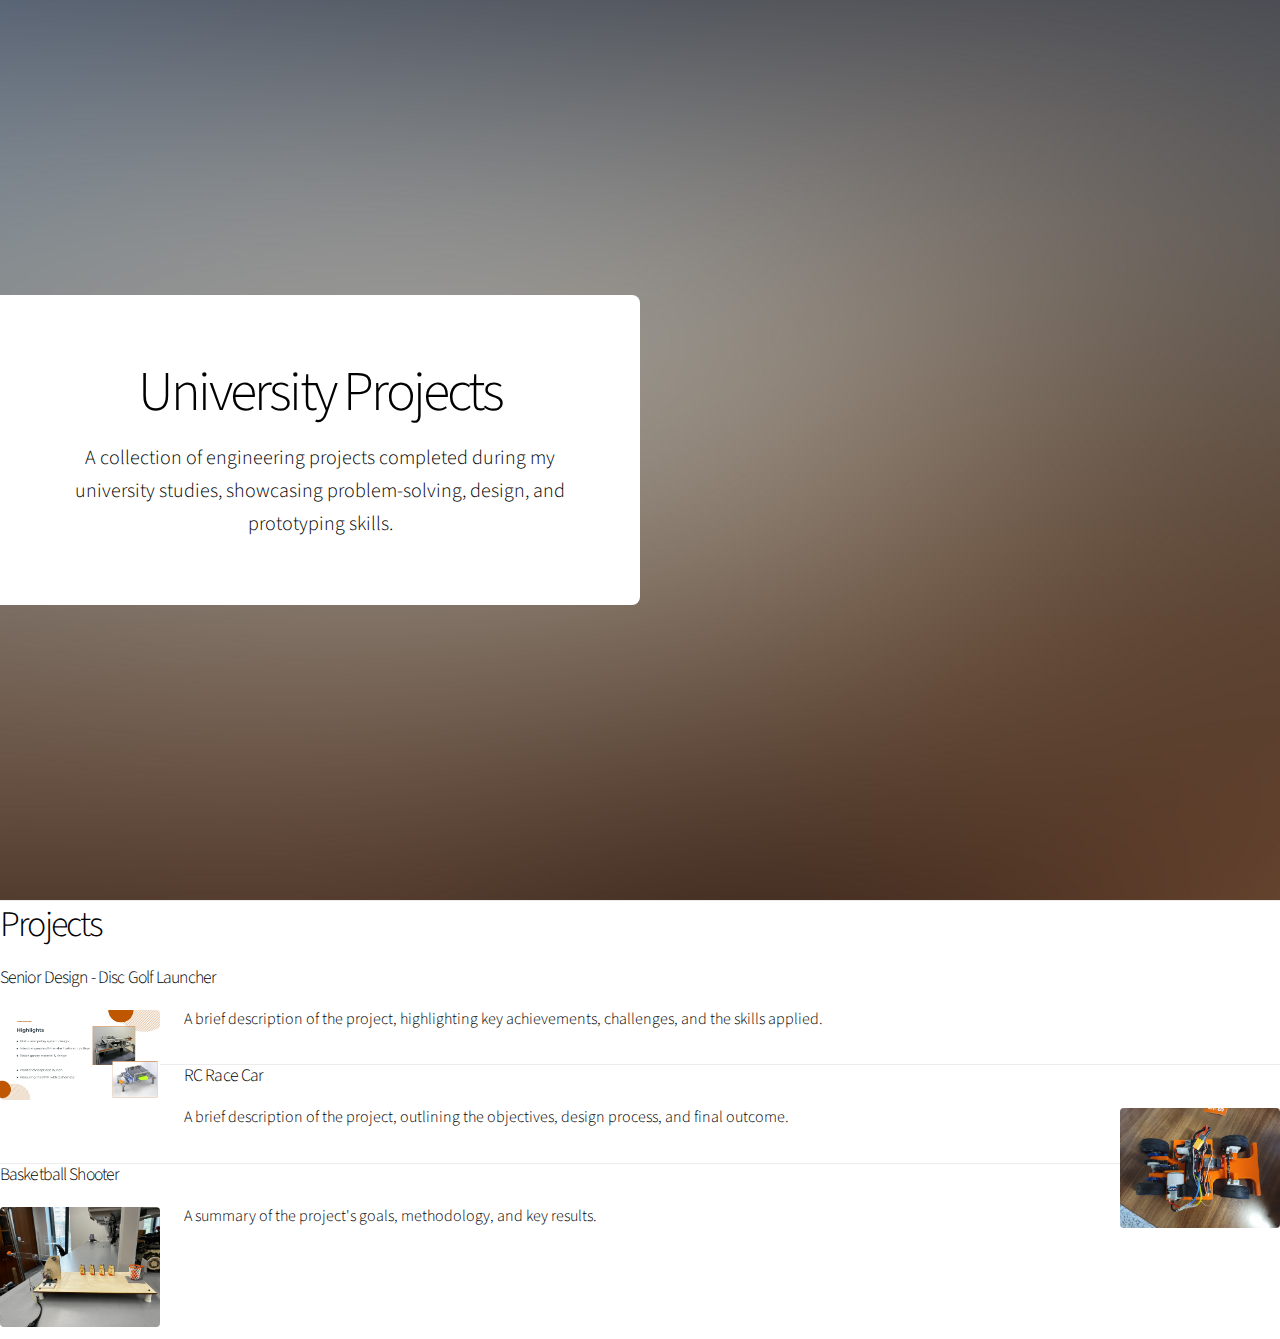
==== University-Projects.html @ bc8ca42d "Added University Project Section" ====
<!DOCTYPE HTML>
<html>
	<head>
		<title>Alex Carlson - University Projects</title>
		<meta charset="utf-8" />
		<link rel="stylesheet" href="assets/css/main.css" />
		<noscript><link rel="stylesheet" href="assets/css/noscript.css" /></noscript>
	</head>
	<body class="is-preload">

		<!-- Wrapper -->
			<div id="wrapper" class="divided">

				<!-- Title Block -->
				<section class="banner style2 orient-left content-align-center image-position-right fullscreen onload-image-fade-in onload-content-fade-right">
					<div class="content">
						<h1>University Projects</h1>
						<p class="major">A collection of engineering projects completed during my university studies, showcasing problem-solving, design, and prototyping skills.</p>
					</div>
					<div class="image">
						<img src="images/banner.jpg" alt="" />
					</div>
				</section>

				<!-- Project Sections (Image Layout) -->
				<section>
					<header>
						<h2>Projects</h2>
					</header>
					<div class="content">
						<h4>Senior Design - Disc Golf Launcher</h4>
						<span class="image left"><img src="images\University-Projects\Final Presentation.jpg" alt="Project 1" /></span>
						<p>A brief description of the project, highlighting key achievements, challenges, and the skills applied.</p>
					</div>
				</section>

				<section>
					<div class="content">
						<h4>RC Race Car</h4>
						<span class="image right"><img src="images\University-Projects\RCCAr.jpg" alt="Project 2" /></span>
						<p>A brief description of the project, outlining the objectives, design process, and final outcome.</p>
					</div>
				</section>

				<section>
					<div class="content">
						<h4>Basketball Shooter</h4>
						<span class="image left"><img src="images\University-Projects\Basketball Shooter.jpg" alt="Project 3" /></span>
						<p>A summary of the project's goals, methodology, and key results.</p>
					</div>
				</section>

			</div>

		<!-- Scripts -->
		<script src="assets/js/jquery.min.js"></script>
		<script src="assets/js/jquery.scrollex.min.js"></script>
		<script src="assets/js/jquery.scrolly.min.js"></script>
		<script src="assets/js/browser.min.js"></script>
		<script src="assets/js/breakpoints.min.js"></script>
		<script src="assets/js/util.js"></script>
		<script src="assets/js/main.js"></script>

	</body>
</html>
---- assets/css/main.css ----
@import url(fontawesome-all.min.css);
@import url("https://fonts.googleapis.com/css?family=Source+Sans+Pro:300,300i,400,400i");

/*
	Story by HTML5 UP
	html5up.net | @ajlkn
	Free for personal and commercial use under the CCA 3.0 license (html5up.net/license)
*/

html, body, div, span, applet, object,
iframe, h1, h2, h3, h4, h5, h6, p, blockquote,
pre, a, abbr, acronym, address, big, cite,
code, del, dfn, em, img, ins, kbd, q, s, samp,
small, strike, strong, sub, sup, tt, var, b,
u, i, center, dl, dt, dd, ol, ul, li, fieldset,
form, label, legend, table, caption, tbody,
tfoot, thead, tr, th, td, article, aside,
canvas, details, embed, figure, figcaption,
footer, header, hgroup, menu, nav, output, ruby,
section, summary, time, mark, audio, video {
	margin: 0;
	padding: 0;
	border: 0;
	font-size: 100%;
	font: inherit;
	vertical-align: baseline;}

article, aside, details, figcaption, figure,
footer, header, hgroup, menu, nav, section {
	display: block;}

body {
	line-height: 1;
}

ol, ul {
	list-style: none;
}

blockquote, q {
	quotes: none;
}

	blockquote:before, blockquote:after, q:before, q:after {
		content: '';
		content: none;
	}

table {
	border-collapse: collapse;
	border-spacing: 0;
}

body {
	-webkit-text-size-adjust: none;
}

mark {
	background-color: transparent;
	color: inherit;
}

input::-moz-focus-inner {
	border: 0;
	padding: 0;
}

input, select, textarea {
	-moz-appearance: none;
	-webkit-appearance: none;
	-ms-appearance: none;
	appearance: none;
}

/* Basic */

	@-ms-viewport {
		width: device-width;
	}

	body {
		-ms-overflow-style: scrollbar;
	}

	@media screen and (max-width: 480px) {

		html, body {
			min-width: 320px;
		}

	}

	html {
		box-sizing: border-box;
	}

	*, *:before, *:after {
		box-sizing: inherit;
	}

	body {
		background: #ffffff;
	}

		body.is-preload *, body.is-preload *:before, body.is-preload *:after {
			-moz-animation: none !important;
			-webkit-animation: none !important;
			-ms-animation: none !important;
			animation: none !important;
			-moz-transition: none !important;
			-webkit-transition: none !important;
			-ms-transition: none !important;
			transition: none !important;
		}

/* Type */

	html {
		font-size: 18pt;
	}

		@media screen and (max-width: 1680px) {

			html {
				font-size: 14pt;
			}

		}

		@media screen and (max-width: 1280px) {

			html {
				font-size: 12pt;
			}

		}

		@media screen and (max-width: 736px) {

			html {
				font-size: 11pt;
			}

		}

		@media screen and (max-width: 360px) {

			html {
				font-size: 10pt;
			}

		}

	body {
		background-color: #ffffff;
		color: #000000;
	}

	body, input, select, textarea {
		font-family: "Source Sans Pro", Helvetica, sans-serif;
		font-size: 1rem;
		font-weight: 300;
		line-height: 1.65;
	}

	a {
		-moz-transition: color 0.2s ease-in-out;
		-webkit-transition: color 0.2s ease-in-out;
		-ms-transition: color 0.2s ease-in-out;
		transition: color 0.2s ease-in-out;
		text-decoration: underline;
	}

		a:hover {
			text-decoration: none;
		}

	strong, b {
		font-weight: 400;
	}

	em, i {
		font-style: italic;
	}

	p {
		margin: 0 0 2rem 0;
	}

		p.major {
			font-size: 1.25rem;
		}

	h1, h2, h3, h4, h5, h6 {
		font-weight: 300;
		line-height: 1.375;
		letter-spacing: -0.05em;
		margin: 0 0 1rem 0;
	}

		h1 a, h2 a, h3 a, h4 a, h5 a, h6 a {
			color: inherit;
			text-decoration: none;
		}

	h1 {
		font-size: 3.5rem;
		line-height: 1.2;
		margin: 0 0 1rem 0;
	}

	h2 {
		font-size: 2.25rem;
	}

	h3 {
		font-size: 1.5rem;
	}

	h4 {
		font-size: 1.1rem;
	}

	h5 {
		font-size: 0.9rem;
	}

	h6 {
		font-size: 0.7rem;
	}

	sub {
		font-size: 0.8rem;
		position: relative;
		top: 0.5rem;
	}

	sup {
		font-size: 0.8rem;
		position: relative;
		top: -0.5rem;
	}

	blockquote {
		border-left: solid 4px;
		font-style: italic;
		margin: 0 0 2rem 0;
		padding: 0.5rem 0 0.5rem 2rem;
	}

	code {
		border-radius: 4px;
		font-family: "Courier New", monospace;
		font-size: 0.9em;
		margin: 0 0.25rem;
		padding: 0.25rem 0.325rem;
	}

	pre {
		-webkit-overflow-scrolling: touch;
		font-family: "Courier New", monospace;
		font-size: 0.9em;
		margin: 0 0 2rem 0;
	}

		pre code {
			display: block;
			line-height: 1.5;
			padding: 0.75rem 1rem;
			overflow-x: auto;
		}

	hr {
		border: 0;
		border-bottom: solid 1px;
		margin: 2.5rem 0;
	}

		hr.major {
			margin: 3.5rem 0;
		}

	.align-left {
		text-align: left;
	}

	.align-center {
		text-align: center;
	}

	.align-right {
		text-align: right;
	}

	@media screen and (max-width: 736px) {

		p.major {
			font-size: 1.1rem;
		}

		h1 {
			font-size: 2.5rem;
		}

		h2 {
			font-size: 2rem;
		}

		h3 {
			font-size: 1.25rem;
		}

		h4 {
			font-size: 1rem;
		}

	}

	input, select, textarea {
		color: #000000;
	}

	a {
		color: #000000;
	}

		a:hover {
			color: #47D3E5;
		}

	strong, b {
		color: #000000;
	}

	h1, h2, h3, h4, h5, h6 {
		color: #000000;
	}

	blockquote {
		border-left-color: rgba(0, 0, 0, 0.2);
	}

	code {
		background: rgba(0, 0, 0, 0.05);
		border-color: rgba(0, 0, 0, 0.2);
	}

	hr {
		border-bottom-color: rgba(0, 0, 0, 0.2);
	}

/* Row */

	.row {
		display: flex;
		flex-wrap: wrap;
		box-sizing: border-box;
		align-items: stretch;
	}

		.row > * {
			box-sizing: border-box;
		}

		.row.gtr-uniform > * > :last-child {
			margin-bottom: 0;
		}

		.row.aln-left {
			justify-content: flex-start;
		}

		.row.aln-center {
			justify-content: center;
		}

		.row.aln-right {
			justify-content: flex-end;
		}

		.row.aln-top {
			align-items: flex-start;
		}

		.row.aln-middle {
			align-items: center;
		}

		.row.aln-bottom {
			align-items: flex-end;
		}

		.row > .imp {
			order: -1;
		}

		.row > .col-1 {
			width: 8.33333%;
		}

		.row > .off-1 {
			margin-left: 8.33333%;
		}

		.row > .col-2 {
			width: 16.66667%;
		}

		.row > .off-2 {
			margin-left: 16.66667%;
		}

		.row > .col-3 {
			width: 25%;
		}

		.row > .off-3 {
			margin-left: 25%;
		}

		.row > .col-4 {
			width: 33.33333%;
		}

		.row > .off-4 {
			margin-left: 33.33333%;
		}

		.row > .col-5 {
			width: 41.66667%;
		}

		.row > .off-5 {
			margin-left: 41.66667%;
		}

		.row > .col-6 {
			width: 50%;
		}

		.row > .off-6 {
			margin-left: 50%;
		}

		.row > .col-7 {
			width: 58.33333%;
		}

		.row > .off-7 {
			margin-left: 58.33333%;
		}

		.row > .col-8 {
			width: 66.66667%;
		}

		.row > .off-8 {
			margin-left: 66.66667%;
		}

		.row > .col-9 {
			width: 75%;
		}

		.row > .off-9 {
			margin-left: 75%;
		}

		.row > .col-10 {
			width: 83.33333%;
		}

		.row > .off-10 {
			margin-left: 83.33333%;
		}

		.row > .col-11 {
			width: 91.66667%;
		}

		.row > .off-11 {
			margin-left: 91.66667%;
		}

		.row > .col-12 {
			width: 100%;
		}

		.row > .off-12 {
			margin-left: 100%;
		}

		.row.gtr-0 {
			margin-top: 0;
			margin-left: 0rem;
		}

			.row.gtr-0 > * {
				padding: 0 0 0 0rem;
			}

			.row.gtr-0.gtr-uniform {
				margin-top: 0rem;
			}

				.row.gtr-0.gtr-uniform > * {
					padding-top: 0rem;
				}

		.row.gtr-25 {
			margin-top: 0;
			margin-left: -0.5rem;
		}

			.row.gtr-25 > * {
				padding: 0 0 0 0.5rem;
			}

			.row.gtr-25.gtr-uniform {
				margin-top: -0.5rem;
			}

				.row.gtr-25.gtr-uniform > * {
					padding-top: 0.5rem;
				}

		.row.gtr-50 {
			margin-top: 0;
			margin-left: -1rem;
		}

			.row.gtr-50 > * {
				padding: 0 0 0 1rem;
			}

			.row.gtr-50.gtr-uniform {
				margin-top: -1rem;
			}

				.row.gtr-50.gtr-uniform > * {
					padding-top: 1rem;
				}

		.row {
			margin-top: 0;
			margin-left: -2rem;
		}

			.row > * {
				padding: 0 0 0 2rem;
			}

			.row.gtr-uniform {
				margin-top: -2rem;
			}

				.row.gtr-uniform > * {
					padding-top: 2rem;
				}

		.row.gtr-150 {
			margin-top: 0;
			margin-left: -3rem;
		}

			.row.gtr-150 > * {
				padding: 0 0 0 3rem;
			}

			.row.gtr-150.gtr-uniform {
				margin-top: -3rem;
			}

				.row.gtr-150.gtr-uniform > * {
					padding-top: 3rem;
				}

		.row.gtr-200 {
			margin-top: 0;
			margin-left: -4rem;
		}

			.row.gtr-200 > * {
				padding: 0 0 0 4rem;
			}

			.row.gtr-200.gtr-uniform {
				margin-top: -4rem;
			}

				.row.gtr-200.gtr-uniform > * {
					padding-top: 4rem;
				}

		@media screen and (max-width: 1680px) {

			.row {
				display: flex;
				flex-wrap: wrap;
				box-sizing: border-box;
				align-items: stretch;
			}

				.row > * {
					box-sizing: border-box;
				}

				.row.gtr-uniform > * > :last-child {
					margin-bottom: 0;
				}

				.row.aln-left {
					justify-content: flex-start;
				}

				.row.aln-center {
					justify-content: center;
				}

				.row.aln-right {
					justify-content: flex-end;
				}

				.row.aln-top {
					align-items: flex-start;
				}

				.row.aln-middle {
					align-items: center;
				}

				.row.aln-bottom {
					align-items: flex-end;
				}

				.row > .imp-xlarge {
					order: -1;
				}

				.row > .col-1-xlarge {
					width: 8.33333%;
				}

				.row > .off-1-xlarge {
					margin-left: 8.33333%;
				}

				.row > .col-2-xlarge {
					width: 16.66667%;
				}

				.row > .off-2-xlarge {
					margin-left: 16.66667%;
				}

				.row > .col-3-xlarge {
					width: 25%;
				}

				.row > .off-3-xlarge {
					margin-left: 25%;
				}

				.row > .col-4-xlarge {
					width: 33.33333%;
				}

				.row > .off-4-xlarge {
					margin-left: 33.33333%;
				}

				.row > .col-5-xlarge {
					width: 41.66667%;
				}

				.row > .off-5-xlarge {
					margin-left: 41.66667%;
				}

				.row > .col-6-xlarge {
					width: 50%;
				}

				.row > .off-6-xlarge {
					margin-left: 50%;
				}

				.row > .col-7-xlarge {
					width: 58.33333%;
				}

				.row > .off-7-xlarge {
					margin-left: 58.33333%;
				}

				.row > .col-8-xlarge {
					width: 66.66667%;
				}

				.row > .off-8-xlarge {
					margin-left: 66.66667%;
				}

				.row > .col-9-xlarge {
					width: 75%;
				}

				.row > .off-9-xlarge {
					margin-left: 75%;
				}

				.row > .col-10-xlarge {
					width: 83.33333%;
				}

				.row > .off-10-xlarge {
					margin-left: 83.33333%;
				}

				.row > .col-11-xlarge {
					width: 91.66667%;
				}

				.row > .off-11-xlarge {
					margin-left: 91.66667%;
				}

				.row > .col-12-xlarge {
					width: 100%;
				}

				.row > .off-12-xlarge {
					margin-left: 100%;
				}

				.row.gtr-0 {
					margin-top: 0;
					margin-left: 0rem;
				}

					.row.gtr-0 > * {
						padding: 0 0 0 0rem;
					}

					.row.gtr-0.gtr-uniform {
						margin-top: 0rem;
					}

						.row.gtr-0.gtr-uniform > * {
							padding-top: 0rem;
						}

				.row.gtr-25 {
					margin-top: 0;
					margin-left: -0.5rem;
				}

					.row.gtr-25 > * {
						padding: 0 0 0 0.5rem;
					}

					.row.gtr-25.gtr-uniform {
						margin-top: -0.5rem;
					}

						.row.gtr-25.gtr-uniform > * {
							padding-top: 0.5rem;
						}

				.row.gtr-50 {
					margin-top: 0;
					margin-left: -1rem;
				}

					.row.gtr-50 > * {
						padding: 0 0 0 1rem;
					}

					.row.gtr-50.gtr-uniform {
						margin-top: -1rem;
					}

						.row.gtr-50.gtr-uniform > * {
							padding-top: 1rem;
						}

				.row {
					margin-top: 0;
					margin-left: -2rem;
				}

					.row > * {
						padding: 0 0 0 2rem;
					}

					.row.gtr-uniform {
						margin-top: -2rem;
					}

						.row.gtr-uniform > * {
							padding-top: 2rem;
						}

				.row.gtr-150 {
					margin-top: 0;
					margin-left: -3rem;
				}

					.row.gtr-150 > * {
						padding: 0 0 0 3rem;
					}

					.row.gtr-150.gtr-uniform {
						margin-top: -3rem;
					}

						.row.gtr-150.gtr-uniform > * {
							padding-top: 3rem;
						}

				.row.gtr-200 {
					margin-top: 0;
					margin-left: -4rem;
				}

					.row.gtr-200 > * {
						padding: 0 0 0 4rem;
					}

					.row.gtr-200.gtr-uniform {
						margin-top: -4rem;
					}

						.row.gtr-200.gtr-uniform > * {
							padding-top: 4rem;
						}

		}

		@media screen and (max-width: 1280px) {

			.row {
				display: flex;
				flex-wrap: wrap;
				box-sizing: border-box;
				align-items: stretch;
			}

				.row > * {
					box-sizing: border-box;
				}

				.row.gtr-uniform > * > :last-child {
					margin-bottom: 0;
				}

				.row.aln-left {
					justify-content: flex-start;
				}

				.row.aln-center {
					justify-content: center;
				}

				.row.aln-right {
					justify-content: flex-end;
				}

				.row.aln-top {
					align-items: flex-start;
				}

				.row.aln-middle {
					align-items: center;
				}

				.row.aln-bottom {
					align-items: flex-end;
				}

				.row > .imp-large {
					order: -1;
				}

				.row > .col-1-large {
					width: 8.33333%;
				}

				.row > .off-1-large {
					margin-left: 8.33333%;
				}

				.row > .col-2-large {
					width: 16.66667%;
				}

				.row > .off-2-large {
					margin-left: 16.66667%;
				}

				.row > .col-3-large {
					width: 25%;
				}

				.row > .off-3-large {
					margin-left: 25%;
				}

				.row > .col-4-large {
					width: 33.33333%;
				}

				.row > .off-4-large {
					margin-left: 33.33333%;
				}

				.row > .col-5-large {
					width: 41.66667%;
				}

				.row > .off-5-large {
					margin-left: 41.66667%;
				}

				.row > .col-6-large {
					width: 50%;
				}

				.row > .off-6-large {
					margin-left: 50%;
				}

				.row > .col-7-large {
					width: 58.33333%;
				}

				.row > .off-7-large {
					margin-left: 58.33333%;
				}

				.row > .col-8-large {
					width: 66.66667%;
				}

				.row > .off-8-large {
					margin-left: 66.66667%;
				}

				.row > .col-9-large {
					width: 75%;
				}

				.row > .off-9-large {
					margin-left: 75%;
				}

				.row > .col-10-large {
					width: 83.33333%;
				}

				.row > .off-10-large {
					margin-left: 83.33333%;
				}

				.row > .col-11-large {
					width: 91.66667%;
				}

				.row > .off-11-large {
					margin-left: 91.66667%;
				}

				.row > .col-12-large {
					width: 100%;
				}

				.row > .off-12-large {
					margin-left: 100%;
				}

				.row.gtr-0 {
					margin-top: 0;
					margin-left: 0rem;
				}

					.row.gtr-0 > * {
						padding: 0 0 0 0rem;
					}

					.row.gtr-0.gtr-uniform {
						margin-top: 0rem;
					}

						.row.gtr-0.gtr-uniform > * {
							padding-top: 0rem;
						}

				.row.gtr-25 {
					margin-top: 0;
					margin-left: -0.5rem;
				}

					.row.gtr-25 > * {
						padding: 0 0 0 0.5rem;
					}

					.row.gtr-25.gtr-uniform {
						margin-top: -0.5rem;
					}

						.row.gtr-25.gtr-uniform > * {
							padding-top: 0.5rem;
						}

				.row.gtr-50 {
					margin-top: 0;
					margin-left: -1rem;
				}

					.row.gtr-50 > * {
						padding: 0 0 0 1rem;
					}

					.row.gtr-50.gtr-uniform {
						margin-top: -1rem;
					}

						.row.gtr-50.gtr-uniform > * {
							padding-top: 1rem;
						}

				.row {
					margin-top: 0;
					margin-left: -2rem;
				}

					.row > * {
						padding: 0 0 0 2rem;
					}

					.row.gtr-uniform {
						margin-top: -2rem;
					}

						.row.gtr-uniform > * {
							padding-top: 2rem;
						}

				.row.gtr-150 {
					margin-top: 0;
					margin-left: -3rem;
				}

					.row.gtr-150 > * {
						padding: 0 0 0 3rem;
					}

					.row.gtr-150.gtr-uniform {
						margin-top: -3rem;
					}

						.row.gtr-150.gtr-uniform > * {
							padding-top: 3rem;
						}

				.row.gtr-200 {
					margin-top: 0;
					margin-left: -4rem;
				}

					.row.gtr-200 > * {
						padding: 0 0 0 4rem;
					}

					.row.gtr-200.gtr-uniform {
						margin-top: -4rem;
					}

						.row.gtr-200.gtr-uniform > * {
							padding-top: 4rem;
						}

		}

		@media screen and (max-width: 980px) {

			.row {
				display: flex;
				flex-wrap: wrap;
				box-sizing: border-box;
				align-items: stretch;
			}

				.row > * {
					box-sizing: border-box;
				}

				.row.gtr-uniform > * > :last-child {
					margin-bottom: 0;
				}

				.row.aln-left {
					justify-content: flex-start;
				}

				.row.aln-center {
					justify-content: center;
				}

				.row.aln-right {
					justify-content: flex-end;
				}

				.row.aln-top {
					align-items: flex-start;
				}

				.row.aln-middle {
					align-items: center;
				}

				.row.aln-bottom {
					align-items: flex-end;
				}

				.row > .imp-medium {
					order: -1;
				}

				.row > .col-1-medium {
					width: 8.33333%;
				}

				.row > .off-1-medium {
					margin-left: 8.33333%;
				}

				.row > .col-2-medium {
					width: 16.66667%;
				}

				.row > .off-2-medium {
					margin-left: 16.66667%;
				}

				.row > .col-3-medium {
					width: 25%;
				}

				.row > .off-3-medium {
					margin-left: 25%;
				}

				.row > .col-4-medium {
					width: 33.33333%;
				}

				.row > .off-4-medium {
					margin-left: 33.33333%;
				}

				.row > .col-5-medium {
					width: 41.66667%;
				}

				.row > .off-5-medium {
					margin-left: 41.66667%;
				}

				.row > .col-6-medium {
					width: 50%;
				}

				.row > .off-6-medium {
					margin-left: 50%;
				}

				.row > .col-7-medium {
					width: 58.33333%;
				}

				.row > .off-7-medium {
					margin-left: 58.33333%;
				}

				.row > .col-8-medium {
					width: 66.66667%;
				}

				.row > .off-8-medium {
					margin-left: 66.66667%;
				}

				.row > .col-9-medium {
					width: 75%;
				}

				.row > .off-9-medium {
					margin-left: 75%;
				}

				.row > .col-10-medium {
					width: 83.33333%;
				}

				.row > .off-10-medium {
					margin-left: 83.33333%;
				}

				.row > .col-11-medium {
					width: 91.66667%;
				}

				.row > .off-11-medium {
					margin-left: 91.66667%;
				}

				.row > .col-12-medium {
					width: 100%;
				}

				.row > .off-12-medium {
					margin-left: 100%;
				}

				.row.gtr-0 {
					margin-top: 0;
					margin-left: 0rem;
				}

					.row.gtr-0 > * {
						padding: 0 0 0 0rem;
					}

					.row.gtr-0.gtr-uniform {
						margin-top: 0rem;
					}

						.row.gtr-0.gtr-uniform > * {
							padding-top: 0rem;
						}

				.row.gtr-25 {
					margin-top: 0;
					margin-left: -0.5rem;
				}

					.row.gtr-25 > * {
						padding: 0 0 0 0.5rem;
					}

					.row.gtr-25.gtr-uniform {
						margin-top: -0.5rem;
					}

						.row.gtr-25.gtr-uniform > * {
							padding-top: 0.5rem;
						}

				.row.gtr-50 {
					margin-top: 0;
					margin-left: -1rem;
				}

					.row.gtr-50 > * {
						padding: 0 0 0 1rem;
					}

					.row.gtr-50.gtr-uniform {
						margin-top: -1rem;
					}

						.row.gtr-50.gtr-uniform > * {
							padding-top: 1rem;
						}

				.row {
					margin-top: 0;
					margin-left: -2rem;
				}

					.row > * {
						padding: 0 0 0 2rem;
					}

					.row.gtr-uniform {
						margin-top: -2rem;
					}

						.row.gtr-uniform > * {
							padding-top: 2rem;
						}

				.row.gtr-150 {
					margin-top: 0;
					margin-left: -3rem;
				}

					.row.gtr-150 > * {
						padding: 0 0 0 3rem;
					}

					.row.gtr-150.gtr-uniform {
						margin-top: -3rem;
					}

						.row.gtr-150.gtr-uniform > * {
							padding-top: 3rem;
						}

				.row.gtr-200 {
					margin-top: 0;
					margin-left: -4rem;
				}

					.row.gtr-200 > * {
						padding: 0 0 0 4rem;
					}

					.row.gtr-200.gtr-uniform {
						margin-top: -4rem;
					}

						.row.gtr-200.gtr-uniform > * {
							padding-top: 4rem;
						}

		}

		@media screen and (max-width: 736px) {

			.row {
				display: flex;
				flex-wrap: wrap;
				box-sizing: border-box;
				align-items: stretch;
			}

				.row > * {
					box-sizing: border-box;
				}

				.row.gtr-uniform > * > :last-child {
					margin-bottom: 0;
				}

				.row.aln-left {
					justify-content: flex-start;
				}

				.row.aln-center {
					justify-content: center;
				}

				.row.aln-right {
					justify-content: flex-end;
				}

				.row.aln-top {
					align-items: flex-start;
				}

				.row.aln-middle {
					align-items: center;
				}

				.row.aln-bottom {
					align-items: flex-end;
				}

				.row > .imp-small {
					order: -1;
				}

				.row > .col-1-small {
					width: 8.33333%;
				}

				.row > .off-1-small {
					margin-left: 8.33333%;
				}

				.row > .col-2-small {
					width: 16.66667%;
				}

				.row > .off-2-small {
					margin-left: 16.66667%;
				}

				.row > .col-3-small {
					width: 25%;
				}

				.row > .off-3-small {
					margin-left: 25%;
				}

				.row > .col-4-small {
					width: 33.33333%;
				}

				.row > .off-4-small {
					margin-left: 33.33333%;
				}

				.row > .col-5-small {
					width: 41.66667%;
				}

				.row > .off-5-small {
					margin-left: 41.66667%;
				}

				.row > .col-6-small {
					width: 50%;
				}

				.row > .off-6-small {
					margin-left: 50%;
				}

				.row > .col-7-small {
					width: 58.33333%;
				}

				.row > .off-7-small {
					margin-left: 58.33333%;
				}

				.row > .col-8-small {
					width: 66.66667%;
				}

				.row > .off-8-small {
					margin-left: 66.66667%;
				}

				.row > .col-9-small {
					width: 75%;
				}

				.row > .off-9-small {
					margin-left: 75%;
				}

				.row > .col-10-small {
					width: 83.33333%;
				}

				.row > .off-10-small {
					margin-left: 83.33333%;
				}

				.row > .col-11-small {
					width: 91.66667%;
				}

				.row > .off-11-small {
					margin-left: 91.66667%;
				}

				.row > .col-12-small {
					width: 100%;
				}

				.row > .off-12-small {
					margin-left: 100%;
				}

				.row.gtr-0 {
					margin-top: 0;
					margin-left: 0rem;
				}

					.row.gtr-0 > * {
						padding: 0 0 0 0rem;
					}

					.row.gtr-0.gtr-uniform {
						margin-top: 0rem;
					}

						.row.gtr-0.gtr-uniform > * {
							padding-top: 0rem;
						}

				.row.gtr-25 {
					margin-top: 0;
					margin-left: -0.5rem;
				}

					.row.gtr-25 > * {
						padding: 0 0 0 0.5rem;
					}

					.row.gtr-25.gtr-uniform {
						margin-top: -0.5rem;
					}

						.row.gtr-25.gtr-uniform > * {
							padding-top: 0.5rem;
						}

				.row.gtr-50 {
					margin-top: 0;
					margin-left: -1rem;
				}

					.row.gtr-50 > * {
						padding: 0 0 0 1rem;
					}

					.row.gtr-50.gtr-uniform {
						margin-top: -1rem;
					}

						.row.gtr-50.gtr-uniform > * {
							padding-top: 1rem;
						}

				.row {
					margin-top: 0;
					margin-left: -2rem;
				}

					.row > * {
						padding: 0 0 0 2rem;
					}

					.row.gtr-uniform {
						margin-top: -2rem;
					}

						.row.gtr-uniform > * {
							padding-top: 2rem;
						}

				.row.gtr-150 {
					margin-top: 0;
					margin-left: -3rem;
				}

					.row.gtr-150 > * {
						padding: 0 0 0 3rem;
					}

					.row.gtr-150.gtr-uniform {
						margin-top: -3rem;
					}

						.row.gtr-150.gtr-uniform > * {
							padding-top: 3rem;
						}

				.row.gtr-200 {
					margin-top: 0;
					margin-left: -4rem;
				}

					.row.gtr-200 > * {
						padding: 0 0 0 4rem;
					}

					.row.gtr-200.gtr-uniform {
						margin-top: -4rem;
					}

						.row.gtr-200.gtr-uniform > * {
							padding-top: 4rem;
						}

		}

		@media screen and (max-width: 480px) {

			.row {
				display: flex;
				flex-wrap: wrap;
				box-sizing: border-box;
				align-items: stretch;
			}

				.row > * {
					box-sizing: border-box;
				}

				.row.gtr-uniform > * > :last-child {
					margin-bottom: 0;
				}

				.row.aln-left {
					justify-content: flex-start;
				}

				.row.aln-center {
					justify-content: center;
				}

				.row.aln-right {
					justify-content: flex-end;
				}

				.row.aln-top {
					align-items: flex-start;
				}

				.row.aln-middle {
					align-items: center;
				}

				.row.aln-bottom {
					align-items: flex-end;
				}

				.row > .imp-xsmall {
					order: -1;
				}

				.row > .col-1-xsmall {
					width: 8.33333%;
				}

				.row > .off-1-xsmall {
					margin-left: 8.33333%;
				}

				.row > .col-2-xsmall {
					width: 16.66667%;
				}

				.row > .off-2-xsmall {
					margin-left: 16.66667%;
				}

				.row > .col-3-xsmall {
					width: 25%;
				}

				.row > .off-3-xsmall {
					margin-left: 25%;
				}

				.row > .col-4-xsmall {
					width: 33.33333%;
				}

				.row > .off-4-xsmall {
					margin-left: 33.33333%;
				}

				.row > .col-5-xsmall {
					width: 41.66667%;
				}

				.row > .off-5-xsmall {
					margin-left: 41.66667%;
				}

				.row > .col-6-xsmall {
					width: 50%;
				}

				.row > .off-6-xsmall {
					margin-left: 50%;
				}

				.row > .col-7-xsmall {
					width: 58.33333%;
				}

				.row > .off-7-xsmall {
					margin-left: 58.33333%;
				}

				.row > .col-8-xsmall {
					width: 66.66667%;
				}

				.row > .off-8-xsmall {
					margin-left: 66.66667%;
				}

				.row > .col-9-xsmall {
					width: 75%;
				}

				.row > .off-9-xsmall {
					margin-left: 75%;
				}

				.row > .col-10-xsmall {
					width: 83.33333%;
				}

				.row > .off-10-xsmall {
					margin-left: 83.33333%;
				}

				.row > .col-11-xsmall {
					width: 91.66667%;
				}

				.row > .off-11-xsmall {
					margin-left: 91.66667%;
				}

				.row > .col-12-xsmall {
					width: 100%;
				}

				.row > .off-12-xsmall {
					margin-left: 100%;
				}

				.row.gtr-0 {
					margin-top: 0;
					margin-left: 0rem;
				}

					.row.gtr-0 > * {
						padding: 0 0 0 0rem;
					}

					.row.gtr-0.gtr-uniform {
						margin-top: 0rem;
					}

						.row.gtr-0.gtr-uniform > * {
							padding-top: 0rem;
						}

				.row.gtr-25 {
					margin-top: 0;
					margin-left: -0.5rem;
				}

					.row.gtr-25 > * {
						padding: 0 0 0 0.5rem;
					}

					.row.gtr-25.gtr-uniform {
						margin-top: -0.5rem;
					}

						.row.gtr-25.gtr-uniform > * {
							padding-top: 0.5rem;
						}

				.row.gtr-50 {
					margin-top: 0;
					margin-left: -1rem;
				}

					.row.gtr-50 > * {
						padding: 0 0 0 1rem;
					}

					.row.gtr-50.gtr-uniform {
						margin-top: -1rem;
					}

						.row.gtr-50.gtr-uniform > * {
							padding-top: 1rem;
						}

				.row {
					margin-top: 0;
					margin-left: -2rem;
				}

					.row > * {
						padding: 0 0 0 2rem;
					}

					.row.gtr-uniform {
						margin-top: -2rem;
					}

						.row.gtr-uniform > * {
							padding-top: 2rem;
						}

				.row.gtr-150 {
					margin-top: 0;
					margin-left: -3rem;
				}

					.row.gtr-150 > * {
						padding: 0 0 0 3rem;
					}

					.row.gtr-150.gtr-uniform {
						margin-top: -3rem;
					}

						.row.gtr-150.gtr-uniform > * {
							padding-top: 3rem;
						}

				.row.gtr-200 {
					margin-top: 0;
					margin-left: -4rem;
				}

					.row.gtr-200 > * {
						padding: 0 0 0 4rem;
					}

					.row.gtr-200.gtr-uniform {
						margin-top: -4rem;
					}

						.row.gtr-200.gtr-uniform > * {
							padding-top: 4rem;
						}

		}

		@media screen and (max-width: 360px) {

			.row {
				display: flex;
				flex-wrap: wrap;
				box-sizing: border-box;
				align-items: stretch;
			}

				.row > * {
					box-sizing: border-box;
				}

				.row.gtr-uniform > * > :last-child {
					margin-bottom: 0;
				}

				.row.aln-left {
					justify-content: flex-start;
				}

				.row.aln-center {
					justify-content: center;
				}

				.row.aln-right {
					justify-content: flex-end;
				}

				.row.aln-top {
					align-items: flex-start;
				}

				.row.aln-middle {
					align-items: center;
				}

				.row.aln-bottom {
					align-items: flex-end;
				}

				.row > .imp-xxsmall {
					order: -1;
				}

				.row > .col-1-xxsmall {
					width: 8.33333%;
				}

				.row > .off-1-xxsmall {
					margin-left: 8.33333%;
				}

				.row > .col-2-xxsmall {
					width: 16.66667%;
				}

				.row > .off-2-xxsmall {
					margin-left: 16.66667%;
				}

				.row > .col-3-xxsmall {
					width: 25%;
				}

				.row > .off-3-xxsmall {
					margin-left: 25%;
				}

				.row > .col-4-xxsmall {
					width: 33.33333%;
				}

				.row > .off-4-xxsmall {
					margin-left: 33.33333%;
				}

				.row > .col-5-xxsmall {
					width: 41.66667%;
				}

				.row > .off-5-xxsmall {
					margin-left: 41.66667%;
				}

				.row > .col-6-xxsmall {
					width: 50%;
				}

				.row > .off-6-xxsmall {
					margin-left: 50%;
				}

				.row > .col-7-xxsmall {
					width: 58.33333%;
				}

				.row > .off-7-xxsmall {
					margin-left: 58.33333%;
				}

				.row > .col-8-xxsmall {
					width: 66.66667%;
				}

				.row > .off-8-xxsmall {
					margin-left: 66.66667%;
				}

				.row > .col-9-xxsmall {
					width: 75%;
				}

				.row > .off-9-xxsmall {
					margin-left: 75%;
				}

				.row > .col-10-xxsmall {
					width: 83.33333%;
				}

				.row > .off-10-xxsmall {
					margin-left: 83.33333%;
				}

				.row > .col-11-xxsmall {
					width: 91.66667%;
				}

				.row > .off-11-xxsmall {
					margin-left: 91.66667%;
				}

				.row > .col-12-xxsmall {
					width: 100%;
				}

				.row > .off-12-xxsmall {
					margin-left: 100%;
				}

				.row.gtr-0 {
					margin-top: 0;
					margin-left: 0rem;
				}

					.row.gtr-0 > * {
						padding: 0 0 0 0rem;
					}

					.row.gtr-0.gtr-uniform {
						margin-top: 0rem;
					}

						.row.gtr-0.gtr-uniform > * {
							padding-top: 0rem;
						}

				.row.gtr-25 {
					margin-top: 0;
					margin-left: -0.5rem;
				}

					.row.gtr-25 > * {
						padding: 0 0 0 0.5rem;
					}

					.row.gtr-25.gtr-uniform {
						margin-top: -0.5rem;
					}

						.row.gtr-25.gtr-uniform > * {
							padding-top: 0.5rem;
						}

				.row.gtr-50 {
					margin-top: 0;
					margin-left: -1rem;
				}

					.row.gtr-50 > * {
						padding: 0 0 0 1rem;
					}

					.row.gtr-50.gtr-uniform {
						margin-top: -1rem;
					}

						.row.gtr-50.gtr-uniform > * {
							padding-top: 1rem;
						}

				.row {
					margin-top: 0;
					margin-left: -2rem;
				}

					.row > * {
						padding: 0 0 0 2rem;
					}

					.row.gtr-uniform {
						margin-top: -2rem;
					}

						.row.gtr-uniform > * {
							padding-top: 2rem;
						}

				.row.gtr-150 {
					margin-top: 0;
					margin-left: -3rem;
				}

					.row.gtr-150 > * {
						padding: 0 0 0 3rem;
					}

					.row.gtr-150.gtr-uniform {
						margin-top: -3rem;
					}

						.row.gtr-150.gtr-uniform > * {
							padding-top: 3rem;
						}

				.row.gtr-200 {
					margin-top: 0;
					margin-left: -4rem;
				}

					.row.gtr-200 > * {
						padding: 0 0 0 4rem;
					}

					.row.gtr-200.gtr-uniform {
						margin-top: -4rem;
					}

						.row.gtr-200.gtr-uniform > * {
							padding-top: 4rem;
						}

		}

/* Box */

	.box {
		border-radius: 4px;
		border: solid 1px;
		margin-bottom: 2rem;
		padding: 1.5rem;
	}

		.box > :last-child,
		.box > :last-child > :last-child,
		.box > :last-child > :last-child > :last-child {
			margin-bottom: 0;
		}

		.box.alt {
			border: 0;
			border-radius: 0;
			padding: 0;
		}

	.box {
		border-color: rgba(0, 0, 0, 0.2);
	}

/* Button */

	input[type="submit"],
	input[type="reset"],
	input[type="button"],
	button,
	.button {
		-moz-appearance: none;
		-webkit-appearance: none;
		-ms-appearance: none;
		appearance: none;
		-moz-transition: background-color 0.2s ease-in-out, box-shadow 0.2s ease-in-out, color 0.2s ease-in-out;
		-webkit-transition: background-color 0.2s ease-in-out, box-shadow 0.2s ease-in-out, color 0.2s ease-in-out;
		-ms-transition: background-color 0.2s ease-in-out, box-shadow 0.2s ease-in-out, color 0.2s ease-in-out;
		transition: background-color 0.2s ease-in-out, box-shadow 0.2s ease-in-out, color 0.2s ease-in-out;
		border: 0;
		cursor: pointer;
		display: inline-block;
		font-weight: 400;
		letter-spacing: 0.125em;
		text-align: center;
		text-decoration: none;
		text-transform: uppercase;
		white-space: nowrap;
		font-size: 0.75rem;
		max-width: 20rem;
		height: 3.75em;
		line-height: 3.75em;
		border-radius: 3.75em;
		padding: 0 2.5em;
		text-overflow: ellipsis;
		overflow: hidden;
	}

		input[type="submit"].icon:before,
		input[type="reset"].icon:before,
		input[type="button"].icon:before,
		button.icon:before,
		.button.icon:before {
			margin-right: 0.5rem;
		}

		input[type="submit"].fit,
		input[type="reset"].fit,
		input[type="button"].fit,
		button.fit,
		.button.fit {
			width: 100%;
		}

		input[type="submit"].small,
		input[type="reset"].small,
		input[type="button"].small,
		button.small,
		.button.small {
			font-size: 0.6rem;
			height: 3.325em;
			line-height: 3.325em;
			border-radius: 3.325em;
			padding: 0 2em;
		}

		input[type="submit"].large,
		input[type="reset"].large,
		input[type="button"].large,
		button.large,
		.button.large {
			font-size: 0.8rem;
			height: 4em;
			line-height: 4em;
			border-radius: 4em;
			padding: 0 3em;
		}

		input[type="submit"].wide,
		input[type="reset"].wide,
		input[type="button"].wide,
		button.wide,
		.button.wide {
			min-width: 14em;
		}

		input[type="submit"].disabled, input[type="submit"]:disabled,
		input[type="reset"].disabled,
		input[type="reset"]:disabled,
		input[type="button"].disabled,
		input[type="button"]:disabled,
		button.disabled,
		button:disabled,
		.button.disabled,
		.button:disabled {
			pointer-events: none;
			opacity: 0.25;
		}

	input[type="submit"],
	input[type="reset"],
	input[type="button"],
	button,
	.button {
		background-color: transparent;
		box-shadow: inset 0 0 0 1px rgba(0, 0, 0, 0.2);
		color: #000000 !important;
	}

		input[type="submit"]:hover,
		input[type="reset"]:hover,
		input[type="button"]:hover,
		button:hover,
		.button:hover {
			box-shadow: inset 0 0 0 1px #47D3E5;
			color: #47D3E5 !important;
		}

		input[type="submit"]:active,
		input[type="reset"]:active,
		input[type="button"]:active,
		button:active,
		.button:active {
			background-color: rgba(71, 211, 229, 0.2);
			box-shadow: inset 0 0 0 1px #47D3E5;
			color: #47D3E5 !important;
		}

		input[type="submit"].primary,
		input[type="reset"].primary,
		input[type="button"].primary,
		button.primary,
		.button.primary {
			background-color: #000000;
			box-shadow: none;
			color: #ffffff !important;
		}

			input[type="submit"].primary:hover,
			input[type="reset"].primary:hover,
			input[type="button"].primary:hover,
			button.primary:hover,
			.button.primary:hover {
				background-color: #47D3E5;
			}

			input[type="submit"].primary:active,
			input[type="reset"].primary:active,
			input[type="button"].primary:active,
			button.primary:active,
			.button.primary:active {
				background-color: #1ebdd1;
			}

/* Form */

	form {
		margin: 0 0 2rem 0;
	}

		form > :last-child {
			margin-bottom: 0;
		}

		form > .fields {
			display: -moz-flex;
			display: -webkit-flex;
			display: -ms-flex;
			display: flex;
			-moz-flex-wrap: wrap;
			-webkit-flex-wrap: wrap;
			-ms-flex-wrap: wrap;
			flex-wrap: wrap;
			width: calc(100% + 3rem);
			margin: -1.5rem 0 2rem -1.5rem;
		}

			form > .fields > .field {
				-moz-flex-grow: 0;
				-webkit-flex-grow: 0;
				-ms-flex-grow: 0;
				flex-grow: 0;
				-moz-flex-shrink: 0;
				-webkit-flex-shrink: 0;
				-ms-flex-shrink: 0;
				flex-shrink: 0;
				padding: 1.5rem 0 0 1.5rem;
				width: calc(100% - 1.5rem);
			}

				form > .fields > .field.half {
					width: calc(50% - 0.75rem);
				}

				form > .fields > .field.third {
					width: calc(100%/3 - 0.5rem);
				}

				form > .fields > .field.quarter {
					width: calc(25% - 0.375rem);
				}

		@media screen and (max-width: 480px) {

			form > .fields {
				width: calc(100% + 3rem);
				margin: -1.5rem 0 2rem -1.5rem;
			}

				form > .fields > .field {
					padding: 1.5rem 0 0 1.5rem;
					width: calc(100% - 1.5rem);
				}

					form > .fields > .field.half {
						width: calc(100% - 1.5rem);
					}

					form > .fields > .field.third {
						width: calc(100% - 1.5rem);
					}

					form > .fields > .field.quarter {
						width: calc(100% - 1.5rem);
					}

		}

	label {
		display: block;
		font-size: 0.9rem;
		font-weight: 400;
		margin: 0 0 1rem 0;
	}

	input[type="text"],
	input[type="password"],
	input[type="email"],
	input[type="tel"],
	input[type="search"],
	input[type="url"],
	select,
	textarea {
		-moz-appearance: none;
		-webkit-appearance: none;
		-ms-appearance: none;
		appearance: none;
		background-color: transparent;
		border-radius: 4px;
		border: none;
		border: solid 1px;
		color: inherit;
		display: block;
		outline: 0;
		padding: 0 0.825rem;
		text-decoration: none;
		width: 100%;
	}

		input[type="text"]:invalid,
		input[type="password"]:invalid,
		input[type="email"]:invalid,
		input[type="tel"]:invalid,
		input[type="search"]:invalid,
		input[type="url"]:invalid,
		select:invalid,
		textarea:invalid {
			box-shadow: none;
		}

	select {
		background-size: 1.25rem;
		background-repeat: no-repeat;
		background-position: calc(100% - 1rem) center;
		height: 2.75rem;
		padding-right: 2.75rem;
		text-overflow: ellipsis;
	}

		select:focus::-ms-value {
			background-color: transparent;
		}

		select::-ms-expand {
			display: none;
		}

	input[type="text"],
	input[type="password"],
	input[type="email"],
	input[type="tel"],
	input[type="search"],
	input[type="url"],
	select {
		height: 2.75rem;
	}

	textarea {
		padding: 0.75rem 1rem;
	}

	input[type="checkbox"],
	input[type="radio"] {
		-moz-appearance: none;
		-webkit-appearance: none;
		-ms-appearance: none;
		appearance: none;
		display: block;
		float: left;
		margin-right: -2rem;
		opacity: 0;
		width: 1rem;
		z-index: -1;
	}

		input[type="checkbox"] + label,
		input[type="radio"] + label {
			text-decoration: none;
			-moz-user-select: none;
			-webkit-user-select: none;
			-ms-user-select: none;
			user-select: none;
			cursor: pointer;
			display: inline-block;
			font-size: 1rem;
			font-weight: 300;
			padding-left: 2.4rem;
			padding-right: 0.75rem;
			position: relative;
			margin-bottom: 0;
		}

			input[type="checkbox"] + label:before,
			input[type="radio"] + label:before {
				-moz-osx-font-smoothing: grayscale;
				-webkit-font-smoothing: antialiased;
				display: inline-block;
				font-style: normal;
				font-variant: normal;
				text-rendering: auto;
				line-height: 1;
				text-transform: none !important;
				font-family: 'Font Awesome 5 Free';
				font-weight: 900;
			}

			input[type="checkbox"] + label:before,
			input[type="radio"] + label:before {
				border-radius: 4px;
				border: solid 1px;
				content: '';
				display: inline-block;
				font-size: 0.8rem;
				height: 1.65rem;
				left: 0;
				line-height: 1.65rem;
				position: absolute;
				text-align: center;
				top: 0;
				width: 1.65rem;
			}

		input[type="checkbox"]:checked + label:before,
		input[type="radio"]:checked + label:before {
			content: '\f00c';
		}

	input[type="checkbox"] + label:before {
		border-radius: 4px;
	}

	input[type="radio"] + label:before {
		border-radius: 100%;
	}

	::-webkit-input-placeholder {
		opacity: 1.0;
	}

	:-moz-placeholder {
		opacity: 1.0;
	}

	::-moz-placeholder {
		opacity: 1.0;
	}

	:-ms-input-placeholder {
		opacity: 1.0;
	}

	label {
		color: #000000;
	}

	input[type="text"],
	input[type="password"],
	input[type="email"],
	input[type="tel"],
	input[type="search"],
	input[type="url"],
	select,
	textarea {
		border-color: rgba(0, 0, 0, 0.2);
	}

		input[type="text"]:focus,
		input[type="password"]:focus,
		input[type="email"]:focus,
		input[type="tel"]:focus,
		input[type="search"]:focus,
		input[type="url"]:focus,
		select:focus,
		textarea:focus {
			border-color: #47D3E5;
			box-shadow: 0 0 0 1px #47D3E5;
		}

	select {
		background-image: url("data:image/svg+xml;charset=utf8,%3Csvg xmlns='http://www.w3.org/2000/svg' width='40' height='40' preserveAspectRatio='none' viewBox='0 0 40 40'%3E%3Cpath d='M9.4,12.3l10.4,10.4l10.4-10.4c0.2-0.2,0.5-0.4,0.9-0.4c0.3,0,0.6,0.1,0.9,0.4l3.3,3.3c0.2,0.2,0.4,0.5,0.4,0.9 c0,0.4-0.1,0.6-0.4,0.9L20.7,31.9c-0.2,0.2-0.5,0.4-0.9,0.4c-0.3,0-0.6-0.1-0.9-0.4L4.3,17.3c-0.2-0.2-0.4-0.5-0.4-0.9 c0-0.4,0.1-0.6,0.4-0.9l3.3-3.3c0.2-0.2,0.5-0.4,0.9-0.4S9.1,12.1,9.4,12.3z' fill='rgba(0, 0, 0, 0.2)' /%3E%3C/svg%3E");
	}

		select option {
			color: #000000;
			background: #ffffff;
		}

	input[type="checkbox"] + label,
	input[type="radio"] + label {
		color: #000000;
	}

		input[type="checkbox"] + label:before,
		input[type="radio"] + label:before {
			border-color: rgba(0, 0, 0, 0.2);
		}

	input[type="checkbox"]:checked + label:before,
	input[type="radio"]:checked + label:before {
		background-color: #000000;
		border-color: #000000;
		color: #ffffff;
	}

	input[type="checkbox"]:focus + label:before,
	input[type="radio"]:focus + label:before {
		border-color: #47D3E5;
		box-shadow: 0 0 0 1px #47D3E5;
	}

	::-webkit-input-placeholder {
		color: rgba(0, 0, 0, 0.75) !important;
	}

	:-moz-placeholder {
		color: rgba(0, 0, 0, 0.75) !important;
	}

	::-moz-placeholder {
		color: rgba(0, 0, 0, 0.75) !important;
	}

	:-ms-input-placeholder {
		color: rgba(0, 0, 0, 0.75) !important;
	}

/* Icon */

	.icon {
		text-decoration: none;
		border-bottom: none;
		position: relative;
		text-align: center;
	}

		.icon:before {
			-moz-osx-font-smoothing: grayscale;
			-webkit-font-smoothing: antialiased;
			display: inline-block;
			font-style: normal;
			font-variant: normal;
			text-rendering: auto;
			line-height: 1;
			text-transform: none !important;
			font-family: 'Font Awesome 5 Free';
			font-weight: 400;
		}

		.icon > .label {
			display: none;
		}

		.icon:before {
			line-height: inherit;
		}

		.icon.solid:before {
			font-weight: 900;
		}

		.icon.brands:before {
			font-family: 'Font Awesome 5 Brands';
		}

		.icon.style2:before {
			border-radius: 2.75em;
			display: inline-block;
			height: 2.75em;
			line-height: 2.75em;
			width: 2.75em;
		}

		.icon.major {
			display: block;
			margin: 0 0 1rem 0;
		}

			.icon.major:before {
				font-size: 1.25rem;
			}

	a.icon.style2:before {
		-moz-transition: background-color 0.2s ease-in-out, box-shadow 0.2s ease-in-out, color 0.2s ease-in-out;
		-webkit-transition: background-color 0.2s ease-in-out, box-shadow 0.2s ease-in-out, color 0.2s ease-in-out;
		-ms-transition: background-color 0.2s ease-in-out, box-shadow 0.2s ease-in-out, color 0.2s ease-in-out;
		transition: background-color 0.2s ease-in-out, box-shadow 0.2s ease-in-out, color 0.2s ease-in-out;
	}

	.icon.style2:before {
		box-shadow: inset 0 0 0 1px rgba(0, 0, 0, 0.2);
	}

	a.icon.style2:hover:before {
		box-shadow: inset 0 0 0 1px #47D3E5;
		color: #47D3E5;
	}

	a.icon.style2:active:before {
		background-color: rgba(71, 211, 229, 0.1);
		box-shadow: inset 0 0 0 1px #47D3E5;
		color: #47D3E5;
	}

/* Image */

	.image {
		border: 0;
		border-radius: 4px;
		display: inline-block;
		position: relative;
	}

		.image img {
			display: block;
			border-radius: 4px;
		}

		.image.left, .image.right {
			width: 40%;
			max-width: 10rem;
		}

			.image.left img, .image.right img {
				width: 100%;
			}

		.image.left {
			float: left;
			margin: 0 1.5rem 1rem 0;
			top: 0.25rem;
		}

		.image.right {
			float: right;
			margin: 0 0 1rem 1.5rem;
			top: 0.25rem;
		}

		.image.fit {
			display: block;
			margin: 0 0 2rem 0;
			width: 100%;
		}

			.image.fit img {
				width: 100%;
			}

		.image.main {
			display: block;
			margin: 0 0 3rem 0;
			width: 100%;
		}

			.image.main img {
				width: 100%;
			}

/* List */

	ol {
		list-style: decimal;
		margin: 0 0 2rem 0;
		padding-left: 1.25rem;
	}

		ol li {
			padding-left: 0.25rem;
		}

	ul {
		list-style: disc;
		margin: 0 0 2rem 0;
		padding-left: 1rem;
	}

		ul li {
			padding-left: 0.5rem;
		}

		ul.alt {
			list-style: none;
			padding-left: 0;
		}

			ul.alt li {
				border-top: solid 1px;
				padding: 0.5rem 0;
			}

				ul.alt li:first-child {
					border-top: 0;
					padding-top: 0;
				}

	dl {
		margin: 0 0 2rem 0;
	}

		dl dt {
			display: block;
			font-weight: 400;
			margin: 0 0 1rem 0;
		}

		dl dd {
			margin-left: 2rem;
		}

		dl.style2 dt {
			width: 25%;
			float: left;
		}

		dl.style2 dd {
			width: 70%;
			float: left;
		}

		dl.style2:after {
			content: '';
			display: block;
			clear: both;
		}

	ul.alt li {
		border-top-color: rgba(0, 0, 0, 0.2);
	}

/* Actions */

	ul.actions {
		display: -moz-flex;
		display: -webkit-flex;
		display: -ms-flex;
		display: flex;
		cursor: default;
		list-style: none;
		margin-left: -1rem;
		padding-left: 0;
	}

		ul.actions li {
			padding: 0 0 0 1rem;
			vertical-align: middle;
		}

		ul.actions.special {
			-moz-justify-content: center;
			-webkit-justify-content: center;
			-ms-justify-content: center;
			justify-content: center;
			width: 100%;
			margin-left: 0;
		}

			ul.actions.special li:first-child {
				padding-left: 0;
			}

		ul.actions.stacked {
			-moz-flex-direction: column;
			-webkit-flex-direction: column;
			-ms-flex-direction: column;
			flex-direction: column;
			margin-left: 0;
		}

			ul.actions.stacked li {
				padding: 1.3rem 0 0 0;
			}

				ul.actions.stacked li:first-child {
					padding-top: 0;
				}

		ul.actions.fit {
			width: calc(100% + 1rem);
		}

			ul.actions.fit li {
				-moz-flex-grow: 1;
				-webkit-flex-grow: 1;
				-ms-flex-grow: 1;
				flex-grow: 1;
				-moz-flex-shrink: 1;
				-webkit-flex-shrink: 1;
				-ms-flex-shrink: 1;
				flex-shrink: 1;
				width: 100%;
			}

				ul.actions.fit li > * {
					width: 100%;
				}

			ul.actions.fit.stacked {
				width: 100%;
			}

		@media screen and (max-width: 480px) {

			ul.actions:not(.fixed) {
				-moz-flex-direction: column;
				-webkit-flex-direction: column;
				-ms-flex-direction: column;
				flex-direction: column;
				margin-left: 0;
				width: 100% !important;
			}

				ul.actions:not(.fixed) li {
					-moz-flex-grow: 1;
					-webkit-flex-grow: 1;
					-ms-flex-grow: 1;
					flex-grow: 1;
					-moz-flex-shrink: 1;
					-webkit-flex-shrink: 1;
					-ms-flex-shrink: 1;
					flex-shrink: 1;
					padding: 1rem 0 0 0;
					text-align: center;
					width: 100%;
				}

					ul.actions:not(.fixed) li > * {
						width: 100%;
					}

					ul.actions:not(.fixed) li:first-child {
						padding-top: 0;
					}

					ul.actions:not(.fixed) li input[type="submit"],
					ul.actions:not(.fixed) li input[type="reset"],
					ul.actions:not(.fixed) li input[type="button"],
					ul.actions:not(.fixed) li button,
					ul.actions:not(.fixed) li .button {
						width: 100%;
					}

						ul.actions:not(.fixed) li input[type="submit"].icon:before,
						ul.actions:not(.fixed) li input[type="reset"].icon:before,
						ul.actions:not(.fixed) li input[type="button"].icon:before,
						ul.actions:not(.fixed) li button.icon:before,
						ul.actions:not(.fixed) li .button.icon:before {
							margin-left: -0.5rem;
						}

		}

/* Icons */

	ul.icons {
		cursor: default;
		list-style: none;
		padding-left: 0;
	}

		ul.icons li {
			display: inline-block;
			padding: 0 0.75rem 0 0;
		}

			ul.icons li:last-child {
				padding-right: 0;
			}

/* Section/Article */

	section.special, article.special {
		text-align: center;
	}

	header p {
		position: relative;
		margin: -0.65rem 0 1.5rem 0;
		font-style: italic;
	}

	header h1 + p {
		font-size: 1.375rem;
	}

	header h2 + p {
		font-size: 1.25rem;
	}

	header h3 + p {
		font-size: 1.1rem;
	}

	header h4 + p,
	header h5 + p,
	header h6 + p {
		font-size: 0.9rem;
	}

	header p {
		color: rgba(0, 0, 0, 0.75);
	}

/* Table */

	.table-wrapper {
		-webkit-overflow-scrolling: touch;
		margin: 0 0 2rem 0;
		overflow-x: auto;
	}

		.table-wrapper > table {
			margin-bottom: 0;
		}

	table {
		margin: 0 0 2rem 0;
		width: 100%;
	}

		table tbody tr {
			border: solid 1px;
			border-left: 0;
			border-right: 0;
		}

		table td {
			padding: 0.75rem 0.75rem;
		}

		table th {
			font-size: 0.9rem;
			font-weight: 400;
			padding: 0 0.75rem 0.75rem 0.75rem;
			text-align: left;
		}

		table thead {
			border-bottom: solid 2px;
		}

		table tfoot {
			border-top: solid 2px;
		}

		table.alt {
			border-collapse: separate;
		}

			table.alt tbody tr td {
				border: solid 1px;
				border-left-width: 0;
				border-top-width: 0;
			}

				table.alt tbody tr td:first-child {
					border-left-width: 1px;
				}

			table.alt tbody tr:first-child td {
				border-top-width: 1px;
			}

			table.alt thead {
				border-bottom: 0;
			}

			table.alt tfoot {
				border-top: 0;
			}

		table.fixed {
			table-layout: fixed;
		}

	table tbody tr {
		border-color: rgba(0, 0, 0, 0.2);
	}

		table tbody tr:nth-child(2n + 1) {
			background-color: rgba(0, 0, 0, 0.05);
		}

		table tbody tr.alt {
			background-color: rgba(0, 0, 0, 0.05) !important;
		}

	table th {
		color: #000000;
	}

	table thead {
		border-bottom-color: rgba(0, 0, 0, 0.2);
	}

	table tfoot {
		border-top-color: rgba(0, 0, 0, 0.2);
	}

	table.alt tbody tr td {
		border-color: rgba(0, 0, 0, 0.2);
	}

	table.uniform tbody tr:nth-child(2n + 1) {
		background-color: transparent;
	}

/* Banner (transitions) */

	.banner.onload-content-fade-up .content {
		-moz-transition: opacity 0.75s ease-in-out, -moz-transform 0.75s ease-in-out;
		-webkit-transition: opacity 0.75s ease-in-out, -webkit-transform 0.75s ease-in-out;
		-ms-transition: opacity 0.75s ease-in-out, -ms-transform 0.75s ease-in-out;
		transition: opacity 0.75s ease-in-out, transform 0.75s ease-in-out;
	}

	body.is-preload .banner.onload-content-fade-up .content {
		-moz-transform: translateY(1rem);
		-webkit-transform: translateY(1rem);
		-ms-transform: translateY(1rem);
		transform: translateY(1rem);
		opacity: 0;
	}

	.banner.onload-content-fade-down .content {
		-moz-transition: opacity 0.75s ease-in-out, -moz-transform 0.75s ease-in-out;
		-webkit-transition: opacity 0.75s ease-in-out, -webkit-transform 0.75s ease-in-out;
		-ms-transition: opacity 0.75s ease-in-out, -ms-transform 0.75s ease-in-out;
		transition: opacity 0.75s ease-in-out, transform 0.75s ease-in-out;
	}

	body.is-preload .banner.onload-content-fade-down .content {
		-moz-transform: translateY(-1rem);
		-webkit-transform: translateY(-1rem);
		-ms-transform: translateY(-1rem);
		transform: translateY(-1rem);
		opacity: 0;
	}

	.banner.onload-content-fade-left .content {
		-moz-transition: opacity 0.75s ease-in-out, -moz-transform 0.75s ease-in-out;
		-webkit-transition: opacity 0.75s ease-in-out, -webkit-transform 0.75s ease-in-out;
		-ms-transition: opacity 0.75s ease-in-out, -ms-transform 0.75s ease-in-out;
		transition: opacity 0.75s ease-in-out, transform 0.75s ease-in-out;
	}

	body.is-preload .banner.onload-content-fade-left .content {
		-moz-transform: translateX(1rem);
		-webkit-transform: translateX(1rem);
		-ms-transform: translateX(1rem);
		transform: translateX(1rem);
		opacity: 0;
	}

	.banner.onload-content-fade-right .content {
		-moz-transition: opacity 0.75s ease-in-out, -moz-transform 0.75s ease-in-out;
		-webkit-transition: opacity 0.75s ease-in-out, -webkit-transform 0.75s ease-in-out;
		-ms-transition: opacity 0.75s ease-in-out, -ms-transform 0.75s ease-in-out;
		transition: opacity 0.75s ease-in-out, transform 0.75s ease-in-out;
	}

	body.is-preload .banner.onload-content-fade-right .content {
		-moz-transform: translateX(-1rem);
		-webkit-transform: translateX(-1rem);
		-ms-transform: translateX(-1rem);
		transform: translateX(-1rem);
		opacity: 0;
	}

	.banner.onload-content-fade-in .content {
		-moz-transition: opacity 0.75s ease-in-out;
		-webkit-transition: opacity 0.75s ease-in-out;
		-ms-transition: opacity 0.75s ease-in-out;
		transition: opacity 0.75s ease-in-out;
	}

	body.is-preload .banner.onload-content-fade-in .content {
		opacity: 0;
	}

	.banner.onload-image-fade-up .image {
		-moz-transition: opacity 0.75s ease-in-out, -moz-transform 0.75s ease-in-out;
		-webkit-transition: opacity 0.75s ease-in-out, -webkit-transform 0.75s ease-in-out;
		-ms-transition: opacity 0.75s ease-in-out, -ms-transform 0.75s ease-in-out;
		transition: opacity 0.75s ease-in-out, transform 0.75s ease-in-out;
	}

		.banner.onload-image-fade-up .image img {
			-moz-transition: opacity 0.75s ease-in-out;
			-webkit-transition: opacity 0.75s ease-in-out;
			-ms-transition: opacity 0.75s ease-in-out;
			transition: opacity 0.75s ease-in-out;
			-moz-transition-delay: 0.5625s;
			-webkit-transition-delay: 0.5625s;
			-ms-transition-delay: 0.5625s;
			transition-delay: 0.5625s;
		}

	body.is-preload .banner.onload-image-fade-up .image {
		-moz-transform: translateY(1rem);
		-webkit-transform: translateY(1rem);
		-ms-transform: translateY(1rem);
		transform: translateY(1rem);
		opacity: 0;
	}

		body.is-preload .banner.onload-image-fade-up .image img {
			opacity: 0;
		}

	.banner.onload-image-fade-down .image {
		-moz-transition: opacity 0.75s ease-in-out, -moz-transform 0.75s ease-in-out;
		-webkit-transition: opacity 0.75s ease-in-out, -webkit-transform 0.75s ease-in-out;
		-ms-transition: opacity 0.75s ease-in-out, -ms-transform 0.75s ease-in-out;
		transition: opacity 0.75s ease-in-out, transform 0.75s ease-in-out;
	}

		.banner.onload-image-fade-down .image img {
			-moz-transition: opacity 0.75s ease-in-out;
			-webkit-transition: opacity 0.75s ease-in-out;
			-ms-transition: opacity 0.75s ease-in-out;
			transition: opacity 0.75s ease-in-out;
			-moz-transition-delay: 0.5625s;
			-webkit-transition-delay: 0.5625s;
			-ms-transition-delay: 0.5625s;
			transition-delay: 0.5625s;
		}

	body.is-preload .banner.onload-image-fade-down .image {
		-moz-transform: translateY(-1rem);
		-webkit-transform: translateY(-1rem);
		-ms-transform: translateY(-1rem);
		transform: translateY(-1rem);
		opacity: 0;
	}

		body.is-preload .banner.onload-image-fade-down .image img {
			opacity: 0;
		}

	.banner.onload-image-fade-left .image {
		-moz-transition: opacity 0.75s ease-in-out, -moz-transform 0.75s ease-in-out;
		-webkit-transition: opacity 0.75s ease-in-out, -webkit-transform 0.75s ease-in-out;
		-ms-transition: opacity 0.75s ease-in-out, -ms-transform 0.75s ease-in-out;
		transition: opacity 0.75s ease-in-out, transform 0.75s ease-in-out;
	}

		.banner.onload-image-fade-left .image img {
			-moz-transition: opacity 0.75s ease-in-out;
			-webkit-transition: opacity 0.75s ease-in-out;
			-ms-transition: opacity 0.75s ease-in-out;
			transition: opacity 0.75s ease-in-out;
			-moz-transition-delay: 0.5625s;
			-webkit-transition-delay: 0.5625s;
			-ms-transition-delay: 0.5625s;
			transition-delay: 0.5625s;
		}

	body.is-preload .banner.onload-image-fade-left .image {
		-moz-transform: translateX(1rem);
		-webkit-transform: translateX(1rem);
		-ms-transform: translateX(1rem);
		transform: translateX(1rem);
		opacity: 0;
	}

		body.is-preload .banner.onload-image-fade-left .image img {
			opacity: 0;
		}

	.banner.onload-image-fade-right .image {
		-moz-transition: opacity 0.75s ease-in-out, -moz-transform 0.75s ease-in-out;
		-webkit-transition: opacity 0.75s ease-in-out, -webkit-transform 0.75s ease-in-out;
		-ms-transition: opacity 0.75s ease-in-out, -ms-transform 0.75s ease-in-out;
		transition: opacity 0.75s ease-in-out, transform 0.75s ease-in-out;
	}

		.banner.onload-image-fade-right .image img {
			-moz-transition: opacity 0.75s ease-in-out;
			-webkit-transition: opacity 0.75s ease-in-out;
			-ms-transition: opacity 0.75s ease-in-out;
			transition: opacity 0.75s ease-in-out;
			-moz-transition-delay: 0.5625s;
			-webkit-transition-delay: 0.5625s;
			-ms-transition-delay: 0.5625s;
			transition-delay: 0.5625s;
		}

	body.is-preload .banner.onload-image-fade-right .image {
		-moz-transform: translateX(-1rem);
		-webkit-transform: translateX(-1rem);
		-ms-transform: translateX(-1rem);
		transform: translateX(-1rem);
		opacity: 0;
	}

		body.is-preload .banner.onload-image-fade-right .image img {
			opacity: 0;
		}

	.banner.onload-image-fade-in .image img {
		-moz-transition: opacity 0.75s ease-in-out;
		-webkit-transition: opacity 0.75s ease-in-out;
		-ms-transition: opacity 0.75s ease-in-out;
		transition: opacity 0.75s ease-in-out;
	}

	body.is-preload .banner.onload-image-fade-in .image img {
		opacity: 0;
	}

	.banner.onscroll-content-fade-up .content {
		-moz-transition: opacity 0.75s ease-in-out, -moz-transform 0.75s ease-in-out;
		-webkit-transition: opacity 0.75s ease-in-out, -webkit-transform 0.75s ease-in-out;
		-ms-transition: opacity 0.75s ease-in-out, -ms-transform 0.75s ease-in-out;
		transition: opacity 0.75s ease-in-out, transform 0.75s ease-in-out;
	}

	.banner.onscroll-content-fade-up.is-inactive .content {
		-moz-transform: translateY(1rem);
		-webkit-transform: translateY(1rem);
		-ms-transform: translateY(1rem);
		transform: translateY(1rem);
		opacity: 0;
	}

	.banner.onscroll-content-fade-down .content {
		-moz-transition: opacity 0.75s ease-in-out, -moz-transform 0.75s ease-in-out;
		-webkit-transition: opacity 0.75s ease-in-out, -webkit-transform 0.75s ease-in-out;
		-ms-transition: opacity 0.75s ease-in-out, -ms-transform 0.75s ease-in-out;
		transition: opacity 0.75s ease-in-out, transform 0.75s ease-in-out;
	}

	.banner.onscroll-content-fade-down.is-inactive .content {
		-moz-transform: translateY(-1rem);
		-webkit-transform: translateY(-1rem);
		-ms-transform: translateY(-1rem);
		transform: translateY(-1rem);
		opacity: 0;
	}

	.banner.onscroll-content-fade-left .content {
		-moz-transition: opacity 0.75s ease-in-out, -moz-transform 0.75s ease-in-out;
		-webkit-transition: opacity 0.75s ease-in-out, -webkit-transform 0.75s ease-in-out;
		-ms-transition: opacity 0.75s ease-in-out, -ms-transform 0.75s ease-in-out;
		transition: opacity 0.75s ease-in-out, transform 0.75s ease-in-out;
	}

	.banner.onscroll-content-fade-left.is-inactive .content {
		-moz-transform: translateX(1rem);
		-webkit-transform: translateX(1rem);
		-ms-transform: translateX(1rem);
		transform: translateX(1rem);
		opacity: 0;
	}

	.banner.onscroll-content-fade-right .content {
		-moz-transition: opacity 0.75s ease-in-out, -moz-transform 0.75s ease-in-out;
		-webkit-transition: opacity 0.75s ease-in-out, -webkit-transform 0.75s ease-in-out;
		-ms-transition: opacity 0.75s ease-in-out, -ms-transform 0.75s ease-in-out;
		transition: opacity 0.75s ease-in-out, transform 0.75s ease-in-out;
	}

	.banner.onscroll-content-fade-right.is-inactive .content {
		-moz-transform: translateX(-1rem);
		-webkit-transform: translateX(-1rem);
		-ms-transform: translateX(-1rem);
		transform: translateX(-1rem);
		opacity: 0;
	}

	.banner.onscroll-content-fade-in .content {
		-moz-transition: opacity 0.75s ease-in-out;
		-webkit-transition: opacity 0.75s ease-in-out;
		-ms-transition: opacity 0.75s ease-in-out;
		transition: opacity 0.75s ease-in-out;
	}

	.banner.onscroll-content-fade-in.is-inactive .content {
		opacity: 0;
	}

	.banner.onscroll-image-fade-up .image {
		-moz-transition: opacity 0.75s ease-in-out, -moz-transform 0.75s ease-in-out;
		-webkit-transition: opacity 0.75s ease-in-out, -webkit-transform 0.75s ease-in-out;
		-ms-transition: opacity 0.75s ease-in-out, -ms-transform 0.75s ease-in-out;
		transition: opacity 0.75s ease-in-out, transform 0.75s ease-in-out;
	}

		.banner.onscroll-image-fade-up .image img {
			-moz-transition: opacity 0.75s ease-in-out;
			-webkit-transition: opacity 0.75s ease-in-out;
			-ms-transition: opacity 0.75s ease-in-out;
			transition: opacity 0.75s ease-in-out;
			-moz-transition-delay: 0.5625s;
			-webkit-transition-delay: 0.5625s;
			-ms-transition-delay: 0.5625s;
			transition-delay: 0.5625s;
		}

	.banner.onscroll-image-fade-up.is-inactive .image {
		-moz-transform: translateY(1rem);
		-webkit-transform: translateY(1rem);
		-ms-transform: translateY(1rem);
		transform: translateY(1rem);
		opacity: 0;
	}

		.banner.onscroll-image-fade-up.is-inactive .image img {
			opacity: 0;
		}

	.banner.onscroll-image-fade-down .image {
		-moz-transition: opacity 0.75s ease-in-out, -moz-transform 0.75s ease-in-out;
		-webkit-transition: opacity 0.75s ease-in-out, -webkit-transform 0.75s ease-in-out;
		-ms-transition: opacity 0.75s ease-in-out, -ms-transform 0.75s ease-in-out;
		transition: opacity 0.75s ease-in-out, transform 0.75s ease-in-out;
	}

		.banner.onscroll-image-fade-down .image img {
			-moz-transition: opacity 0.75s ease-in-out;
			-webkit-transition: opacity 0.75s ease-in-out;
			-ms-transition: opacity 0.75s ease-in-out;
			transition: opacity 0.75s ease-in-out;
			-moz-transition-delay: 0.5625s;
			-webkit-transition-delay: 0.5625s;
			-ms-transition-delay: 0.5625s;
			transition-delay: 0.5625s;
		}

	.banner.onscroll-image-fade-down.is-inactive .image {
		-moz-transform: translateY(-1rem);
		-webkit-transform: translateY(-1rem);
		-ms-transform: translateY(-1rem);
		transform: translateY(-1rem);
		opacity: 0;
	}

		.banner.onscroll-image-fade-down.is-inactive .image img {
			opacity: 0;
		}

	.banner.onscroll-image-fade-left .image {
		-moz-transition: opacity 0.75s ease-in-out, -moz-transform 0.75s ease-in-out;
		-webkit-transition: opacity 0.75s ease-in-out, -webkit-transform 0.75s ease-in-out;
		-ms-transition: opacity 0.75s ease-in-out, -ms-transform 0.75s ease-in-out;
		transition: opacity 0.75s ease-in-out, transform 0.75s ease-in-out;
	}

		.banner.onscroll-image-fade-left .image img {
			-moz-transition: opacity 0.75s ease-in-out;
			-webkit-transition: opacity 0.75s ease-in-out;
			-ms-transition: opacity 0.75s ease-in-out;
			transition: opacity 0.75s ease-in-out;
			-moz-transition-delay: 0.5625s;
			-webkit-transition-delay: 0.5625s;
			-ms-transition-delay: 0.5625s;
			transition-delay: 0.5625s;
		}

	.banner.onscroll-image-fade-left.is-inactive .image {
		-moz-transform: translateX(1rem);
		-webkit-transform: translateX(1rem);
		-ms-transform: translateX(1rem);
		transform: translateX(1rem);
		opacity: 0;
	}

		.banner.onscroll-image-fade-left.is-inactive .image img {
			opacity: 0;
		}

	.banner.onscroll-image-fade-right .image {
		-moz-transition: opacity 0.75s ease-in-out, -moz-transform 0.75s ease-in-out;
		-webkit-transition: opacity 0.75s ease-in-out, -webkit-transform 0.75s ease-in-out;
		-ms-transition: opacity 0.75s ease-in-out, -ms-transform 0.75s ease-in-out;
		transition: opacity 0.75s ease-in-out, transform 0.75s ease-in-out;
	}

		.banner.onscroll-image-fade-right .image img {
			-moz-transition: opacity 0.75s ease-in-out;
			-webkit-transition: opacity 0.75s ease-in-out;
			-ms-transition: opacity 0.75s ease-in-out;
			transition: opacity 0.75s ease-in-out;
			-moz-transition-delay: 0.5625s;
			-webkit-transition-delay: 0.5625s;
			-ms-transition-delay: 0.5625s;
			transition-delay: 0.5625s;
		}

	.banner.onscroll-image-fade-right.is-inactive .image {
		-moz-transform: translateX(-1rem);
		-webkit-transform: translateX(-1rem);
		-ms-transform: translateX(-1rem);
		transform: translateX(-1rem);
		opacity: 0;
	}

		.banner.onscroll-image-fade-right.is-inactive .image img {
			opacity: 0;
		}

	.banner.onscroll-image-fade-in .image img {
		-moz-transition: opacity 0.75s ease-in-out;
		-webkit-transition: opacity 0.75s ease-in-out;
		-ms-transition: opacity 0.75s ease-in-out;
		transition: opacity 0.75s ease-in-out;
	}

	.banner.onscroll-image-fade-in.is-inactive .image img {
		opacity: 0;
	}

/* Banner (style1) */

	.banner.style1 {
		-moz-align-items: -moz-stretch;
		-webkit-align-items: -webkit-stretch;
		-ms-align-items: -ms-stretch;
		align-items: stretch;
		display: -moz-flex;
		display: -webkit-flex;
		display: -ms-flex;
		display: flex;
		-moz-flex-direction: row;
		-webkit-flex-direction: row;
		-ms-flex-direction: row;
		flex-direction: row;
		-moz-justify-content: -moz-flex-end;
		-webkit-justify-content: -webkit-flex-end;
		-ms-justify-content: -ms-flex-end;
		justify-content: flex-end;
		position: relative;
		text-align: left;
		overflow-x: hidden;
	}

		.banner.style1 .content {
			padding: 1.5rem 7rem 5rem 7rem ;
			-moz-align-self: center;
			-webkit-align-self: center;
			-ms-align-self: center;
			align-self: center;
			-moz-flex-grow: 1;
			-webkit-flex-grow: 1;
			-ms-flex-grow: 1;
			flex-grow: 1;
			-moz-flex-shrink: 1;
			-webkit-flex-shrink: 1;
			-ms-flex-shrink: 1;
			flex-shrink: 1;
			width: 50%;
			max-width: 48rem;
			margin: 0 auto;
		}

		.banner.style1 .image {
			-moz-flex-grow: 0;
			-webkit-flex-grow: 0;
			-ms-flex-grow: 0;
			flex-grow: 0;
			-moz-flex-shrink: 0;
			-webkit-flex-shrink: 0;
			-ms-flex-shrink: 0;
			flex-shrink: 0;
			border-radius: 0;
			width: 50%;
		}

			.banner.style1 .image img {
				-moz-object-fit: cover;
				-webkit-object-fit: cover;
				-ms-object-fit: cover;
				object-fit: cover;
				-moz-object-position: center;
				-webkit-object-position: center;
				-ms-object-position: center;
				object-position: center;
				display: block;
				position: absolute;
				top: 0;
				left: 0;
				width: 100%;
				height: 100%;
				border-radius: 0;
			}

		@media screen and (max-width: 1680px) {

			.banner.style1 .content {
				padding: 5rem 5rem 3rem 5rem ;
			}

		}

		@media screen and (max-width: 1280px) {

			.banner.style1 .content {
				padding: 4rem 4rem 2rem 4rem ;
			}

		}

		@media screen and (max-width: 980px) {

			.banner.style1 .content {
				padding: 3.75rem 3rem 1.75rem 3rem ;
			}

		}

		@media screen and (max-width: 736px) {

			.banner.style1 .content {
				padding: 2.5rem 2rem 0.5rem 2rem ;
			}

		}

		@media screen and (orientation: portrait) {

			.banner.style1 {
				-moz-flex-direction: column-reverse;
				-webkit-flex-direction: column-reverse;
				-ms-flex-direction: column-reverse;
				flex-direction: column-reverse;
				text-align: center;
			}

				.banner.style1 .content {
					display: -moz-flex;
					display: -webkit-flex;
					display: -ms-flex;
					display: flex;
					-moz-flex-direction: column;
					-webkit-flex-direction: column;
					-ms-flex-direction: column;
					flex-direction: column;
					-moz-justify-content: center;
					-webkit-justify-content: center;
					-ms-justify-content: center;
					justify-content: center;
					width: 100%;
					max-width: 100%;
				}

				.banner.style1 .image {
					width: 100%;
					max-width: 100%;
					height: 45vh;
				}

		}

		.banner.style1.fullscreen {
			min-height: 100vh;
		}

			@media screen and (orientation: portrait) {

				.banner.style1.fullscreen .content {
					min-height: 50vh;
				}

				.banner.style1.fullscreen .image {
					height: 50vh;
				}

			}

		.banner.style1.orient-right {
			-moz-flex-direction: row-reverse;
			-webkit-flex-direction: row-reverse;
			-ms-flex-direction: row-reverse;
			flex-direction: row-reverse;
		}

			@media screen and (orientation: portrait) {

				.banner.style1.orient-right {
					-moz-flex-direction: column-reverse;
					-webkit-flex-direction: column-reverse;
					-ms-flex-direction: column-reverse;
					flex-direction: column-reverse;
				}

			}

		.banner.style1.content-align-center {
			text-align: center;
		}

		.banner.style1.content-align-right {
			text-align: right;
		}

			@media screen and (orientation: portrait) {

				.banner.style1.content-align-right {
					text-align: center;
				}

			}

		.banner.style1.image-position-left .image img {
			-moz-object-position: left;
			-webkit-object-position: left;
			-ms-object-position: left;
			object-position: left;
		}

		.banner.style1.image-position-right .image img {
			-moz-object-position: right;
			-webkit-object-position: right;
			-ms-object-position: right;
			object-position: right;
		}

/* Banner (style2) */

	.banner.style2 {
		padding: 5.25rem 5.25rem 3.25rem 5.25rem ;
		-moz-align-items: center;
		-webkit-align-items: center;
		-ms-align-items: center;
		align-items: center;
		display: -moz-flex;
		display: -webkit-flex;
		display: -ms-flex;
		display: flex;
		-moz-justify-content: center;
		-webkit-justify-content: center;
		-ms-justify-content: center;
		justify-content: center;
		background-color: inherit;
		position: relative;
		text-align: center;
		overflow-x: hidden;
	}

		.banner.style2 .content {
			padding: 5.25rem 5.25rem 3.25rem 5.25rem ;
			position: relative;
			width: 40rem;
			max-width: 100%;
			background-color: inherit;
			border-radius: 0.5rem;
			margin-bottom: 2rem;
			z-index: 1;
		}

		.banner.style2 .image {
			-moz-flex-grow: 0;
			-webkit-flex-grow: 0;
			-ms-flex-grow: 0;
			flex-grow: 0;
			-moz-flex-shrink: 0;
			-webkit-flex-shrink: 0;
			-ms-flex-shrink: 0;
			flex-shrink: 0;
			position: absolute;
			width: 100%;
			height: 100%;
			top: 0;
			left: 0;
			border-radius: 0;
		}

			.banner.style2 .image img {
				-moz-object-fit: cover;
				-webkit-object-fit: cover;
				-ms-object-fit: cover;
				object-fit: cover;
				-moz-object-position: center;
				-webkit-object-position: center;
				-ms-object-position: center;
				object-position: center;
				display: block;
				position: absolute;
				top: 0;
				left: 0;
				width: 100%;
				height: 100%;
				border-radius: 0;
			}

		@media screen and (max-width: 1680px) {

			.banner.style2 {
				padding: 3.75rem 3.75rem 1.75rem 3.75rem ;
			}

				.banner.style2 .content {
					padding: 3.75rem 3.75rem 1.75rem 3.75rem ;
				}

		}

		@media screen and (max-width: 1280px) {

			.banner.style2 {
				padding: 4rem 3rem 2rem 3rem ;
			}

				.banner.style2 .content {
					padding: 4rem 3rem 2rem 3rem ;
				}

		}

		@media screen and (max-width: 980px) {

			.banner.style2 {
				padding: 3rem 3rem 1rem 3rem ;
			}

				.banner.style2 .content {
					padding: 3.75rem 2.25rem 1.75rem 2.25rem ;
				}

		}

		@media screen and (max-width: 736px) {

			.banner.style2 {
				padding: 2rem 2rem 0.1rem 2rem ;
			}

				.banner.style2 .content {
					padding: 2.5rem 1.5rem 0.5rem 1.5rem ;
				}

		}

		.banner.style2.fullscreen {
			min-height: 100vh;
		}

		.banner.style2.orient-left {
			-moz-justify-content: -moz-flex-start;
			-webkit-justify-content: -webkit-flex-start;
			-ms-justify-content: -ms-flex-start;
			justify-content: flex-start;
			padding-left: 0;
		}

			.banner.style2.orient-left .content {
				border-top-left-radius: 0;
				border-bottom-left-radius: 0;
			}

		.banner.style2.orient-right {
			-moz-justify-content: -moz-flex-end;
			-webkit-justify-content: -webkit-flex-end;
			-ms-justify-content: -ms-flex-end;
			justify-content: flex-end;
			padding-right: 0;
		}

			.banner.style2.orient-right .content {
				border-top-right-radius: 0;
				border-bottom-right-radius: 0;
			}

		.banner.style2.content-align-left {
			text-align: left;
		}

		.banner.style2.content-align-right {
			text-align: right;
		}

		.banner.style2.image-position-left .image img {
			-moz-object-position: left;
			-webkit-object-position: left;
			-ms-object-position: left;
			object-position: left;
		}

		.banner.style2.image-position-right .image img {
			-moz-object-position: right;
			-webkit-object-position: right;
			-ms-object-position: right;
			object-position: right;
		}

/* Banner (style3) */

	.banner.style3 {
		padding: 7rem 7rem 5rem 7rem ;
		-moz-align-items: center;
		-webkit-align-items: center;
		-ms-align-items: center;
		align-items: center;
		display: -moz-flex;
		display: -webkit-flex;
		display: -ms-flex;
		display: flex;
		-moz-flex-direction: row-reverse;
		-webkit-flex-direction: row-reverse;
		-ms-flex-direction: row-reverse;
		flex-direction: row-reverse;
		-moz-justify-content: center;
		-webkit-justify-content: center;
		-ms-justify-content: center;
		justify-content: center;
		position: relative;
		text-align: left;
		overflow-x: hidden;
	}

		.banner.style3 .content {
			width: 31.5rem;
			max-width: 100%;
		}

		.banner.style3 .image {
			-moz-flex-grow: 0;
			-webkit-flex-grow: 0;
			-ms-flex-grow: 0;
			flex-grow: 0;
			-moz-flex-shrink: 0;
			-webkit-flex-shrink: 0;
			-ms-flex-shrink: 0;
			flex-shrink: 0;
			width: 21rem;
			height: 21rem;
			border-radius: 100%;
			margin: 0 3.5rem 2rem 0;
		}

			.banner.style3 .image img {
				-moz-object-fit: cover;
				-webkit-object-fit: cover;
				-ms-object-fit: cover;
				object-fit: cover;
				-moz-object-position: center;
				-webkit-object-position: center;
				-ms-object-position: center;
				object-position: center;
				display: block;
				width: 100%;
				height: 100%;
				border-radius: 100%;
			}

		@media screen and (max-width: 1680px) {

			.banner.style3 {
				padding: 5rem 5rem 3rem 5rem ;
			}

		}

		@media screen and (max-width: 1280px) {

			.banner.style3 {
				padding: 4rem 4rem 2rem 4rem ;
			}

		}

		@media screen and (max-width: 980px) {

			.banner.style3 {
				padding: 3.75rem 3rem 1.75rem 3rem ;
			}

				.banner.style3 .image {
					width: 18.375rem;
					height: 18.375rem;
				}

		}

		@media screen and (max-width: 736px) {

			.banner.style3 {
				padding: 2.5rem 2rem 0.5rem 2rem ;
				-moz-align-items: -moz-flex-start;
				-webkit-align-items: -webkit-flex-start;
				-ms-align-items: -ms-flex-start;
				align-items: flex-start;
			}

				.banner.style3 .image {
					width: 15.75rem;
					height: 15.75rem;
					margin: 0 2rem 2rem 0;
				}

		}

		@media screen and (orientation: portrait) {

			.banner.style3 {
				-moz-align-items: center;
				-webkit-align-items: center;
				-ms-align-items: center;
				align-items: center;
				-moz-flex-direction: column-reverse;
				-webkit-flex-direction: column-reverse;
				-ms-flex-direction: column-reverse;
				flex-direction: column-reverse;
				text-align: center;
			}

				.banner.style3 .content {
					width: 34rem;
					max-width: 100%;
				}

				.banner.style3 .image {
					margin-right: 0;
				}

		}

		.banner.style3.fullscreen {
			min-height: 100vh;
		}

		.banner.style3.orient-left {
			-moz-flex-direction: row;
			-webkit-flex-direction: row;
			-ms-flex-direction: row;
			flex-direction: row;
		}

			.banner.style3.orient-left .image {
				margin: 0 0 2rem 3.5rem;
			}

			@media screen and (max-width: 736px) {

				.banner.style3.orient-left .image {
					margin: 0 0 2rem 2rem;
				}

			}

			@media screen and (orientation: portrait) {

				.banner.style3.orient-left {
					-moz-flex-direction: column-reverse;
					-webkit-flex-direction: column-reverse;
					-ms-flex-direction: column-reverse;
					flex-direction: column-reverse;
				}

					.banner.style3.orient-left .image {
						margin-left: 0;
					}

			}

		.banner.style3.content-align-center {
			text-align: center;
		}

		.banner.style3.content-align-right {
			text-align: right;
		}

		.banner.style3.image-position-left .image img {
			-moz-object-position: left;
			-webkit-object-position: left;
			-ms-object-position: left;
			object-position: left;
		}

		.banner.style3.image-position-right .image img {
			-moz-object-position: right;
			-webkit-object-position: right;
			-ms-object-position: right;
			object-position: right;
		}

/* Banner (style4) */

	.banner.style4 {
		padding: 7rem 7rem 5rem 7rem ;
		-moz-align-items: center;
		-webkit-align-items: center;
		-ms-align-items: center;
		align-items: center;
		display: -moz-flex;
		display: -webkit-flex;
		display: -ms-flex;
		display: flex;
		-moz-flex-direction: row-reverse;
		-webkit-flex-direction: row-reverse;
		-ms-flex-direction: row-reverse;
		flex-direction: row-reverse;
		-moz-justify-content: center;
		-webkit-justify-content: center;
		-ms-justify-content: center;
		justify-content: center;
		position: relative;
		text-align: left;
		overflow-x: hidden;
	}

		.banner.style4 .content {
			width: 31.5rem;
			max-width: 100%;
		}

		.banner.style4 .image {
			-moz-flex-grow: 0;
			-webkit-flex-grow: 0;
			-ms-flex-grow: 0;
			flex-grow: 0;
			-moz-flex-shrink: 0;
			-webkit-flex-shrink: 0;
			-ms-flex-shrink: 0;
			flex-shrink: 0;
			border-radius: 0;
			border: solid 1px;
			width: 13rem;
			height: 23.11111rem;
			margin-top: 2.5rem;
			margin-bottom: 5rem;
			margin-right: 3.5rem;
		}

			.banner.style4 .image img {
				-moz-object-fit: cover;
				-webkit-object-fit: cover;
				-ms-object-fit: cover;
				object-fit: cover;
				-moz-object-position: center;
				-webkit-object-position: center;
				-ms-object-position: center;
				object-position: center;
				display: block;
				width: 100%;
				height: 100%;
				border-radius: 0;
			}

			.banner.style4 .image:before {
				content: '';
				display: block;
				background-position: center;
				background-repeat: no-repeat;
				border: solid 1px;
				border-bottom: 0;
			}

			.banner.style4 .image:after {
				content: '';
				display: block;
				background-position: center;
				background-repeat: no-repeat;
				border: solid 1px;
				border-top: 0;
			}

			.banner.style4 .image:before {
				height: 2.5rem;
				background-size: 64px 32px;
				margin-top: -2.5rem;
				border-radius: 1rem 1rem 0 0;
			}

			.banner.style4 .image:after {
				height: 3rem;
				background-size: 64px 32px;
				margin-bottom: -3rem;
				border-radius: 0 0 1rem 1rem;
			}

		@media screen and (max-width: 1680px) {

			.banner.style4 {
				padding: 5rem 5rem 3rem 5rem ;
			}

		}

		@media screen and (max-width: 1280px) {

			.banner.style4 {
				padding: 4rem 4rem 2rem 4rem ;
			}

		}

		@media screen and (max-width: 980px) {

			.banner.style4 {
				padding: 3.75rem 3rem 1.75rem 3rem ;
			}

				.banner.style4 .image {
					width: 11.375rem;
					height: 20.22222rem;
					margin-top: 2.1875rem;
					margin-bottom: 4.625rem;
				}

					.banner.style4 .image:before {
						height: 2.1875rem;
						background-size: 56px 28px;
						margin-top: -2.1875rem;
						border-radius: 0.875rem 0.875rem 0 0;
					}

					.banner.style4 .image:after {
						height: 2.625rem;
						background-size: 56px 28px;
						margin-bottom: -2.625rem;
						border-radius: 0 0 0.875rem 0.875rem;
					}

		}

		@media screen and (max-width: 736px) {

			.banner.style4 {
				padding: 2.5rem 2rem 0.5rem 2rem ;
				-moz-align-items: -moz-flex-start;
				-webkit-align-items: -webkit-flex-start;
				-ms-align-items: -ms-flex-start;
				align-items: flex-start;
			}

				.banner.style4 .image {
					width: 8.125rem;
					height: 14.44444rem;
					margin-top: 1.5625rem;
					margin-bottom: 3.875rem;
				}

					.banner.style4 .image:before {
						height: 1.5625rem;
						background-size: 40px 20px;
						margin-top: -1.5625rem;
						border-radius: 0.625rem 0.625rem 0 0;
					}

					.banner.style4 .image:after {
						height: 1.875rem;
						background-size: 40px 20px;
						margin-bottom: -1.875rem;
						border-radius: 0 0 0.625rem 0.625rem;
					}

		}

		@media screen and (orientation: portrait) {

			.banner.style4 {
				-moz-align-items: center;
				-webkit-align-items: center;
				-ms-align-items: center;
				align-items: center;
				-moz-flex-direction: column-reverse;
				-webkit-flex-direction: column-reverse;
				-ms-flex-direction: column-reverse;
				flex-direction: column-reverse;
				text-align: center;
			}

				.banner.style4 .content {
					width: 34rem;
					max-width: 100%;
				}

				.banner.style4 .image {
					margin-right: 0;
					margin-left: 0;
				}

		}

		.banner.style4.fullscreen {
			min-height: 100vh;
		}

		.banner.style4.orient-left {
			-moz-flex-direction: row;
			-webkit-flex-direction: row;
			-ms-flex-direction: row;
			flex-direction: row;
		}

			.banner.style4.orient-left .image {
				margin-right: 0;
				margin-left: 3.5rem;
			}

			@media screen and (orientation: portrait) {

				.banner.style4.orient-left {
					-moz-flex-direction: column-reverse;
					-webkit-flex-direction: column-reverse;
					-ms-flex-direction: column-reverse;
					flex-direction: column-reverse;
				}

					.banner.style4.orient-left .image {
						margin-right: 0;
						margin-left: 0;
					}

			}

		.banner.style4.content-align-center {
			text-align: center;
		}

		.banner.style4.content-align-right {
			text-align: right;
		}

		.banner.style4.image-position-left .image img {
			-moz-object-position: left;
			-webkit-object-position: left;
			-ms-object-position: left;
			object-position: left;
		}

		.banner.style4.image-position-right .image img {
			-moz-object-position: right;
			-webkit-object-position: right;
			-ms-object-position: right;
			object-position: right;
		}

/* Banner (style5) */

	.banner.style5 {
		padding: 7rem 7rem 5rem 7rem ;
		-moz-align-items: center;
		-webkit-align-items: center;
		-ms-align-items: center;
		align-items: center;
		display: -moz-flex;
		display: -webkit-flex;
		display: -ms-flex;
		display: flex;
		-moz-justify-content: center;
		-webkit-justify-content: center;
		-ms-justify-content: center;
		justify-content: center;
		background-color: inherit;
		position: relative;
		text-align: center;
		overflow-x: hidden;
	}

		.banner.style5 .content {
			position: relative;
			width: 40rem;
			max-width: 100%;
			margin-bottom: 2rem;
			z-index: 1;
		}

		.banner.style5 .image {
			-moz-flex-grow: 0;
			-webkit-flex-grow: 0;
			-ms-flex-grow: 0;
			flex-grow: 0;
			-moz-flex-shrink: 0;
			-webkit-flex-shrink: 0;
			-ms-flex-shrink: 0;
			flex-shrink: 0;
			position: absolute;
			width: 100%;
			height: 100%;
			top: 0;
			left: 0;
			border-radius: 0;
			opacity: 0.5;
		}

			.banner.style5 .image img {
				-moz-object-fit: cover;
				-webkit-object-fit: cover;
				-ms-object-fit: cover;
				object-fit: cover;
				-moz-object-position: center;
				-webkit-object-position: center;
				-ms-object-position: center;
				object-position: center;
				display: block;
				position: absolute;
				top: 0;
				left: 0;
				width: 100%;
				height: 100%;
				border-radius: 0;
			}

		@media screen and (max-width: 1680px) {

			.banner.style5 {
				padding: 5rem 5rem 3rem 5rem ;
			}

		}

		@media screen and (max-width: 1280px) {

			.banner.style5 {
				padding: 4rem 4rem 2rem 4rem ;
			}

		}

		@media screen and (max-width: 980px) {

			.banner.style5 {
				padding: 3.75rem 3rem 1.75rem 3rem ;
			}

		}

		@media screen and (max-width: 736px) {

			.banner.style5 {
				padding: 2.5rem 2rem 0.5rem 2rem ;
			}

		}

		.banner.style5.fullscreen {
			min-height: 100vh;
		}

		.banner.style5.content-align-left {
			text-align: left;
		}

		.banner.style5.content-align-right {
			text-align: right;
		}

		.banner.style5.image-position-left .image img {
			-moz-object-position: left;
			-webkit-object-position: left;
			-ms-object-position: left;
			object-position: left;
		}

		.banner.style5.image-position-right .image img {
			-moz-object-position: right;
			-webkit-object-position: right;
			-ms-object-position: right;
			object-position: right;
		}

	.banner .image {
		background-color: rgba(0, 0, 0, 0.125);
	}

	.banner.invert .image {
		background-color: rgba(255, 255, 255, 0.125);
	}

	.banner.style4 .image {
		border-color: rgba(0, 0, 0, 0.2);
		background-color: rgba(0, 0, 0, 0.2);
		border-width: 0;
	}

		.banner.style4 .image:before {
			background-image: url("data:image/svg+xml;charset=utf8,%3Csvg xmlns='http://www.w3.org/2000/svg' xmlns:xlink='http://www.w3.org/1999/xlink' width='64px' height='32px' viewBox='0 0 64 32' zoomAndPan='disable'%3E%3Cstyle%3Erect %7Bfill: transparent%3B stroke: rgba(0, 0, 0, 0.2)%3B stroke-width: 1px%3B %7D%3C/style%3E%3Crect rx='4' ry='4' x='11' y='12' width='42' height='8' vector-effect='non-scaling-stroke' /%3E%3C/svg%3E");
			border-color: rgba(0, 0, 0, 0.2);
			width: 100%;
		}

		.banner.style4 .image:after {
			background-image: url("data:image/svg+xml;charset=utf8,%3Csvg xmlns='http://www.w3.org/2000/svg' xmlns:xlink='http://www.w3.org/1999/xlink' width='64px' height='32px' viewBox='0 0 64 32' zoomAndPan='disable'%3E%3Cstyle%3Ecircle %7Bfill: transparent%3B stroke: rgba(0, 0, 0, 0.2)%3B stroke-width: 1px%3B %7D%3C/style%3E%3Ccircle cx='32' cy='16' r='14' vector-effect='non-scaling-stroke' /%3E%3C/svg%3E");
			border-color: rgba(0, 0, 0, 0.2);
			width: 100%;
		}

	.banner.style4.android .image:after {
		background-image: url("data:image/svg+xml;charset=utf8,%3Csvg xmlns='http://www.w3.org/2000/svg' xmlns:xlink='http://www.w3.org/1999/xlink' width='64px' height='32px' viewBox='0 0 64 32' zoomAndPan='disable'%3E%3Cstyle%3Erect %7Bfill: transparent%3B stroke: rgba(0, 0, 0, 0.2)%3B stroke-width: 1px%3B %7D%3C/style%3E%3Crect rx='4' ry='4' x='6' y='4' width='52' height='24' vector-effect='non-scaling-stroke' /%3E%3C/svg%3E");
	}

	.banner.style4.invert .image {
		border-color: white;
		background-color: white;
		border-width: 1px;
	}

		.banner.style4.invert .image:before {
			background-image: url("data:image/svg+xml;charset=utf8,%3Csvg xmlns='http://www.w3.org/2000/svg' xmlns:xlink='http://www.w3.org/1999/xlink' width='64px' height='32px' viewBox='0 0 64 32' zoomAndPan='disable'%3E%3Cstyle%3Erect %7Bfill: transparent%3B stroke: white%3B stroke-width: 1px%3B %7D%3C/style%3E%3Crect rx='4' ry='4' x='11' y='12' width='42' height='8' vector-effect='non-scaling-stroke' /%3E%3C/svg%3E");
			border-color: white;
			width: calc(100% + 2px);
			margin-left: -1px;
		}

		.banner.style4.invert .image:after {
			background-image: url("data:image/svg+xml;charset=utf8,%3Csvg xmlns='http://www.w3.org/2000/svg' xmlns:xlink='http://www.w3.org/1999/xlink' width='64px' height='32px' viewBox='0 0 64 32' zoomAndPan='disable'%3E%3Cstyle%3Ecircle %7Bfill: transparent%3B stroke: white%3B stroke-width: 1px%3B %7D%3C/style%3E%3Ccircle cx='32' cy='16' r='14' vector-effect='non-scaling-stroke' /%3E%3C/svg%3E");
			border-color: white;
			width: calc(100% + 2px);
			margin-left: -1px;
		}

	.banner.style4.invert.android .image:after {
		background-image: url("data:image/svg+xml;charset=utf8,%3Csvg xmlns='http://www.w3.org/2000/svg' xmlns:xlink='http://www.w3.org/1999/xlink' width='64px' height='32px' viewBox='0 0 64 32' zoomAndPan='disable'%3E%3Cstyle%3Erect %7Bfill: transparent%3B stroke: white%3B stroke-width: 1px%3B %7D%3C/style%3E%3Crect rx='4' ry='4' x='6' y='4' width='52' height='24' vector-effect='non-scaling-stroke' /%3E%3C/svg%3E");
	}

/* Spotlight (transitions) */

	.spotlight.onload-content-fade-up .content {
		-moz-transition: opacity 0.75s ease-in-out, -moz-transform 0.75s ease-in-out;
		-webkit-transition: opacity 0.75s ease-in-out, -webkit-transform 0.75s ease-in-out;
		-ms-transition: opacity 0.75s ease-in-out, -ms-transform 0.75s ease-in-out;
		transition: opacity 0.75s ease-in-out, transform 0.75s ease-in-out;
	}

	body.is-preload .spotlight.onload-content-fade-up .content {
		-moz-transform: translateY(1rem);
		-webkit-transform: translateY(1rem);
		-ms-transform: translateY(1rem);
		transform: translateY(1rem);
		opacity: 0;
	}

	.spotlight.onload-content-fade-down .content {
		-moz-transition: opacity 0.75s ease-in-out, -moz-transform 0.75s ease-in-out;
		-webkit-transition: opacity 0.75s ease-in-out, -webkit-transform 0.75s ease-in-out;
		-ms-transition: opacity 0.75s ease-in-out, -ms-transform 0.75s ease-in-out;
		transition: opacity 0.75s ease-in-out, transform 0.75s ease-in-out;
	}

	body.is-preload .spotlight.onload-content-fade-down .content {
		-moz-transform: translateY(-1rem);
		-webkit-transform: translateY(-1rem);
		-ms-transform: translateY(-1rem);
		transform: translateY(-1rem);
		opacity: 0;
	}

	.spotlight.onload-content-fade-left .content {
		-moz-transition: opacity 0.75s ease-in-out, -moz-transform 0.75s ease-in-out;
		-webkit-transition: opacity 0.75s ease-in-out, -webkit-transform 0.75s ease-in-out;
		-ms-transition: opacity 0.75s ease-in-out, -ms-transform 0.75s ease-in-out;
		transition: opacity 0.75s ease-in-out, transform 0.75s ease-in-out;
	}

	body.is-preload .spotlight.onload-content-fade-left .content {
		-moz-transform: translateX(1rem);
		-webkit-transform: translateX(1rem);
		-ms-transform: translateX(1rem);
		transform: translateX(1rem);
		opacity: 0;
	}

	.spotlight.onload-content-fade-right .content {
		-moz-transition: opacity 0.75s ease-in-out, -moz-transform 0.75s ease-in-out;
		-webkit-transition: opacity 0.75s ease-in-out, -webkit-transform 0.75s ease-in-out;
		-ms-transition: opacity 0.75s ease-in-out, -ms-transform 0.75s ease-in-out;
		transition: opacity 0.75s ease-in-out, transform 0.75s ease-in-out;
	}

	body.is-preload .spotlight.onload-content-fade-right .content {
		-moz-transform: translateX(-1rem);
		-webkit-transform: translateX(-1rem);
		-ms-transform: translateX(-1rem);
		transform: translateX(-1rem);
		opacity: 0;
	}

	.spotlight.onload-content-fade-in .content {
		-moz-transition: opacity 0.75s ease-in-out;
		-webkit-transition: opacity 0.75s ease-in-out;
		-ms-transition: opacity 0.75s ease-in-out;
		transition: opacity 0.75s ease-in-out;
	}

	body.is-preload .spotlight.onload-content-fade-in .content {
		opacity: 0;
	}

	.spotlight.onload-image-fade-up .image {
		-moz-transition: opacity 0.75s ease-in-out, -moz-transform 0.75s ease-in-out;
		-webkit-transition: opacity 0.75s ease-in-out, -webkit-transform 0.75s ease-in-out;
		-ms-transition: opacity 0.75s ease-in-out, -ms-transform 0.75s ease-in-out;
		transition: opacity 0.75s ease-in-out, transform 0.75s ease-in-out;
	}

		.spotlight.onload-image-fade-up .image img {
			-moz-transition: opacity 0.75s ease-in-out;
			-webkit-transition: opacity 0.75s ease-in-out;
			-ms-transition: opacity 0.75s ease-in-out;
			transition: opacity 0.75s ease-in-out;
			-moz-transition-delay: 0.5625s;
			-webkit-transition-delay: 0.5625s;
			-ms-transition-delay: 0.5625s;
			transition-delay: 0.5625s;
		}

	body.is-preload .spotlight.onload-image-fade-up .image {
		-moz-transform: translateY(1rem);
		-webkit-transform: translateY(1rem);
		-ms-transform: translateY(1rem);
		transform: translateY(1rem);
		opacity: 0;
	}

		body.is-preload .spotlight.onload-image-fade-up .image img {
			opacity: 0;
		}

	.spotlight.onload-image-fade-down .image {
		-moz-transition: opacity 0.75s ease-in-out, -moz-transform 0.75s ease-in-out;
		-webkit-transition: opacity 0.75s ease-in-out, -webkit-transform 0.75s ease-in-out;
		-ms-transition: opacity 0.75s ease-in-out, -ms-transform 0.75s ease-in-out;
		transition: opacity 0.75s ease-in-out, transform 0.75s ease-in-out;
	}

		.spotlight.onload-image-fade-down .image img {
			-moz-transition: opacity 0.75s ease-in-out;
			-webkit-transition: opacity 0.75s ease-in-out;
			-ms-transition: opacity 0.75s ease-in-out;
			transition: opacity 0.75s ease-in-out;
			-moz-transition-delay: 0.5625s;
			-webkit-transition-delay: 0.5625s;
			-ms-transition-delay: 0.5625s;
			transition-delay: 0.5625s;
		}

	body.is-preload .spotlight.onload-image-fade-down .image {
		-moz-transform: translateY(-1rem);
		-webkit-transform: translateY(-1rem);
		-ms-transform: translateY(-1rem);
		transform: translateY(-1rem);
		opacity: 0;
	}

		body.is-preload .spotlight.onload-image-fade-down .image img {
			opacity: 0;
		}

	.spotlight.onload-image-fade-left .image {
		-moz-transition: opacity 0.75s ease-in-out, -moz-transform 0.75s ease-in-out;
		-webkit-transition: opacity 0.75s ease-in-out, -webkit-transform 0.75s ease-in-out;
		-ms-transition: opacity 0.75s ease-in-out, -ms-transform 0.75s ease-in-out;
		transition: opacity 0.75s ease-in-out, transform 0.75s ease-in-out;
	}

		.spotlight.onload-image-fade-left .image img {
			-moz-transition: opacity 0.75s ease-in-out;
			-webkit-transition: opacity 0.75s ease-in-out;
			-ms-transition: opacity 0.75s ease-in-out;
			transition: opacity 0.75s ease-in-out;
			-moz-transition-delay: 0.5625s;
			-webkit-transition-delay: 0.5625s;
			-ms-transition-delay: 0.5625s;
			transition-delay: 0.5625s;
		}

	body.is-preload .spotlight.onload-image-fade-left .image {
		-moz-transform: translateX(1rem);
		-webkit-transform: translateX(1rem);
		-ms-transform: translateX(1rem);
		transform: translateX(1rem);
		opacity: 0;
	}

		body.is-preload .spotlight.onload-image-fade-left .image img {
			opacity: 0;
		}

	.spotlight.onload-image-fade-right .image {
		-moz-transition: opacity 0.75s ease-in-out, -moz-transform 0.75s ease-in-out;
		-webkit-transition: opacity 0.75s ease-in-out, -webkit-transform 0.75s ease-in-out;
		-ms-transition: opacity 0.75s ease-in-out, -ms-transform 0.75s ease-in-out;
		transition: opacity 0.75s ease-in-out, transform 0.75s ease-in-out;
	}

		.spotlight.onload-image-fade-right .image img {
			-moz-transition: opacity 0.75s ease-in-out;
			-webkit-transition: opacity 0.75s ease-in-out;
			-ms-transition: opacity 0.75s ease-in-out;
			transition: opacity 0.75s ease-in-out;
			-moz-transition-delay: 0.5625s;
			-webkit-transition-delay: 0.5625s;
			-ms-transition-delay: 0.5625s;
			transition-delay: 0.5625s;
		}

	body.is-preload .spotlight.onload-image-fade-right .image {
		-moz-transform: translateX(-1rem);
		-webkit-transform: translateX(-1rem);
		-ms-transform: translateX(-1rem);
		transform: translateX(-1rem);
		opacity: 0;
	}

		body.is-preload .spotlight.onload-image-fade-right .image img {
			opacity: 0;
		}

	.spotlight.onload-image-fade-in .image img {
		-moz-transition: opacity 0.75s ease-in-out;
		-webkit-transition: opacity 0.75s ease-in-out;
		-ms-transition: opacity 0.75s ease-in-out;
		transition: opacity 0.75s ease-in-out;
	}

	body.is-preload .spotlight.onload-image-fade-in .image img {
		opacity: 0;
	}

	.spotlight.onscroll-content-fade-up .content {
		-moz-transition: opacity 0.75s ease-in-out, -moz-transform 0.75s ease-in-out;
		-webkit-transition: opacity 0.75s ease-in-out, -webkit-transform 0.75s ease-in-out;
		-ms-transition: opacity 0.75s ease-in-out, -ms-transform 0.75s ease-in-out;
		transition: opacity 0.75s ease-in-out, transform 0.75s ease-in-out;
	}

	.spotlight.onscroll-content-fade-up.is-inactive .content {
		-moz-transform: translateY(1rem);
		-webkit-transform: translateY(1rem);
		-ms-transform: translateY(1rem);
		transform: translateY(1rem);
		opacity: 0;
	}

	.spotlight.onscroll-content-fade-down .content {
		-moz-transition: opacity 0.75s ease-in-out, -moz-transform 0.75s ease-in-out;
		-webkit-transition: opacity 0.75s ease-in-out, -webkit-transform 0.75s ease-in-out;
		-ms-transition: opacity 0.75s ease-in-out, -ms-transform 0.75s ease-in-out;
		transition: opacity 0.75s ease-in-out, transform 0.75s ease-in-out;
	}

	.spotlight.onscroll-content-fade-down.is-inactive .content {
		-moz-transform: translateY(-1rem);
		-webkit-transform: translateY(-1rem);
		-ms-transform: translateY(-1rem);
		transform: translateY(-1rem);
		opacity: 0;
	}

	.spotlight.onscroll-content-fade-left .content {
		-moz-transition: opacity 0.75s ease-in-out, -moz-transform 0.75s ease-in-out;
		-webkit-transition: opacity 0.75s ease-in-out, -webkit-transform 0.75s ease-in-out;
		-ms-transition: opacity 0.75s ease-in-out, -ms-transform 0.75s ease-in-out;
		transition: opacity 0.75s ease-in-out, transform 0.75s ease-in-out;
	}

	.spotlight.onscroll-content-fade-left.is-inactive .content {
		-moz-transform: translateX(1rem);
		-webkit-transform: translateX(1rem);
		-ms-transform: translateX(1rem);
		transform: translateX(1rem);
		opacity: 0;
	}

	.spotlight.onscroll-content-fade-right .content {
		-moz-transition: opacity 0.75s ease-in-out, -moz-transform 0.75s ease-in-out;
		-webkit-transition: opacity 0.75s ease-in-out, -webkit-transform 0.75s ease-in-out;
		-ms-transition: opacity 0.75s ease-in-out, -ms-transform 0.75s ease-in-out;
		transition: opacity 0.75s ease-in-out, transform 0.75s ease-in-out;
	}

	.spotlight.onscroll-content-fade-right.is-inactive .content {
		-moz-transform: translateX(-1rem);
		-webkit-transform: translateX(-1rem);
		-ms-transform: translateX(-1rem);
		transform: translateX(-1rem);
		opacity: 0;
	}

	.spotlight.onscroll-content-fade-in .content {
		-moz-transition: opacity 0.75s ease-in-out;
		-webkit-transition: opacity 0.75s ease-in-out;
		-ms-transition: opacity 0.75s ease-in-out;
		transition: opacity 0.75s ease-in-out;
	}

	.spotlight.onscroll-content-fade-in.is-inactive .content {
		opacity: 0;
	}

	.spotlight.onscroll-image-fade-up .image {
		-moz-transition: opacity 0.75s ease-in-out, -moz-transform 0.75s ease-in-out;
		-webkit-transition: opacity 0.75s ease-in-out, -webkit-transform 0.75s ease-in-out;
		-ms-transition: opacity 0.75s ease-in-out, -ms-transform 0.75s ease-in-out;
		transition: opacity 0.75s ease-in-out, transform 0.75s ease-in-out;
	}

		.spotlight.onscroll-image-fade-up .image img {
			-moz-transition: opacity 0.75s ease-in-out;
			-webkit-transition: opacity 0.75s ease-in-out;
			-ms-transition: opacity 0.75s ease-in-out;
			transition: opacity 0.75s ease-in-out;
			-moz-transition-delay: 0.5625s;
			-webkit-transition-delay: 0.5625s;
			-ms-transition-delay: 0.5625s;
			transition-delay: 0.5625s;
		}

	.spotlight.onscroll-image-fade-up.is-inactive .image {
		-moz-transform: translateY(1rem);
		-webkit-transform: translateY(1rem);
		-ms-transform: translateY(1rem);
		transform: translateY(1rem);
		opacity: 0;
	}

		.spotlight.onscroll-image-fade-up.is-inactive .image img {
			opacity: 0;
		}

	.spotlight.onscroll-image-fade-down .image {
		-moz-transition: opacity 0.75s ease-in-out, -moz-transform 0.75s ease-in-out;
		-webkit-transition: opacity 0.75s ease-in-out, -webkit-transform 0.75s ease-in-out;
		-ms-transition: opacity 0.75s ease-in-out, -ms-transform 0.75s ease-in-out;
		transition: opacity 0.75s ease-in-out, transform 0.75s ease-in-out;
	}

		.spotlight.onscroll-image-fade-down .image img {
			-moz-transition: opacity 0.75s ease-in-out;
			-webkit-transition: opacity 0.75s ease-in-out;
			-ms-transition: opacity 0.75s ease-in-out;
			transition: opacity 0.75s ease-in-out;
			-moz-transition-delay: 0.5625s;
			-webkit-transition-delay: 0.5625s;
			-ms-transition-delay: 0.5625s;
			transition-delay: 0.5625s;
		}

	.spotlight.onscroll-image-fade-down.is-inactive .image {
		-moz-transform: translateY(-1rem);
		-webkit-transform: translateY(-1rem);
		-ms-transform: translateY(-1rem);
		transform: translateY(-1rem);
		opacity: 0;
	}

		.spotlight.onscroll-image-fade-down.is-inactive .image img {
			opacity: 0;
		}

	.spotlight.onscroll-image-fade-left .image {
		-moz-transition: opacity 0.75s ease-in-out, -moz-transform 0.75s ease-in-out;
		-webkit-transition: opacity 0.75s ease-in-out, -webkit-transform 0.75s ease-in-out;
		-ms-transition: opacity 0.75s ease-in-out, -ms-transform 0.75s ease-in-out;
		transition: opacity 0.75s ease-in-out, transform 0.75s ease-in-out;
	}

		.spotlight.onscroll-image-fade-left .image img {
			-moz-transition: opacity 0.75s ease-in-out;
			-webkit-transition: opacity 0.75s ease-in-out;
			-ms-transition: opacity 0.75s ease-in-out;
			transition: opacity 0.75s ease-in-out;
			-moz-transition-delay: 0.5625s;
			-webkit-transition-delay: 0.5625s;
			-ms-transition-delay: 0.5625s;
			transition-delay: 0.5625s;
		}

	.spotlight.onscroll-image-fade-left.is-inactive .image {
		-moz-transform: translateX(1rem);
		-webkit-transform: translateX(1rem);
		-ms-transform: translateX(1rem);
		transform: translateX(1rem);
		opacity: 0;
	}

		.spotlight.onscroll-image-fade-left.is-inactive .image img {
			opacity: 0;
		}

	.spotlight.onscroll-image-fade-right .image {
		-moz-transition: opacity 0.75s ease-in-out, -moz-transform 0.75s ease-in-out;
		-webkit-transition: opacity 0.75s ease-in-out, -webkit-transform 0.75s ease-in-out;
		-ms-transition: opacity 0.75s ease-in-out, -ms-transform 0.75s ease-in-out;
		transition: opacity 0.75s ease-in-out, transform 0.75s ease-in-out;
	}

		.spotlight.onscroll-image-fade-right .image img {
			-moz-transition: opacity 0.75s ease-in-out;
			-webkit-transition: opacity 0.75s ease-in-out;
			-ms-transition: opacity 0.75s ease-in-out;
			transition: opacity 0.75s ease-in-out;
			-moz-transition-delay: 0.5625s;
			-webkit-transition-delay: 0.5625s;
			-ms-transition-delay: 0.5625s;
			transition-delay: 0.5625s;
		}

	.spotlight.onscroll-image-fade-right.is-inactive .image {
		-moz-transform: translateX(-1rem);
		-webkit-transform: translateX(-1rem);
		-ms-transform: translateX(-1rem);
		transform: translateX(-1rem);
		opacity: 0;
	}

		.spotlight.onscroll-image-fade-right.is-inactive .image img {
			opacity: 0;
		}

	.spotlight.onscroll-image-fade-in .image img {
		-moz-transition: opacity 0.75s ease-in-out;
		-webkit-transition: opacity 0.75s ease-in-out;
		-ms-transition: opacity 0.75s ease-in-out;
		transition: opacity 0.75s ease-in-out;
	}

	.spotlight.onscroll-image-fade-in.is-inactive .image img {
		opacity: 0;
	}

/* Spotlight (style1) */

	.spotlight.style1 {
		-moz-align-items: -moz-stretch;
		-webkit-align-items: -webkit-stretch;
		-ms-align-items: -ms-stretch;
		align-items: stretch;
		display: -moz-flex;
		display: -webkit-flex;
		display: -ms-flex;
		display: flex;
		-moz-flex-direction: row;
		-webkit-flex-direction: row;
		-ms-flex-direction: row;
		flex-direction: row;
		-moz-justify-content: -moz-flex-end;
		-webkit-justify-content: -webkit-flex-end;
		-ms-justify-content: -ms-flex-end;
		justify-content: flex-end;
		position: relative;
		overflow-x: hidden;
		text-align: left;
	}

		.spotlight.style1 .content {
			padding: 7rem 7rem 5rem 7rem ;
			-moz-align-self: center;
			-webkit-align-self: center;
			-ms-align-self: center;
			align-self: center;
			-moz-flex-grow: 1;
			-webkit-flex-grow: 1;
			-ms-flex-grow: 1;
			flex-grow: 1;
			-moz-flex-shrink: 1;
			-webkit-flex-shrink: 1;
			-ms-flex-shrink: 1;
			flex-shrink: 1;
			width: 65%;
			max-width: 64rem;
			margin: 0 auto;
		}

		.spotlight.style1 .image {
			-moz-flex-grow: 0;
			-webkit-flex-grow: 0;
			-ms-flex-grow: 0;
			flex-grow: 0;
			-moz-flex-shrink: 0;
			-webkit-flex-shrink: 0;
			-ms-flex-shrink: 0;
			flex-shrink: 0;
			width: 35%;
			min-width: 25rem;
			border-radius: 0;
		}

			.spotlight.style1 .image img {
				-moz-object-fit: cover;
				-webkit-object-fit: cover;
				-ms-object-fit: cover;
				object-fit: cover;
				-moz-object-position: center;
				-webkit-object-position: center;
				-ms-object-position: center;
				object-position: center;
				display: block;
				position: absolute;
				top: 0;
				left: 0;
				width: 100%;
				height: 100%;
				border-radius: 0;
			}

		@media screen and (max-width: 1680px) {

			.spotlight.style1 .content {
				padding: 5rem 5rem 3rem 5rem ;
			}

		}

		@media screen and (max-width: 1280px) {

			.spotlight.style1 .content {
				padding: 4rem 4rem 2rem 4rem ;
			}

		}

		@media screen and (max-width: 980px) {

			.spotlight.style1 .content {
				padding: 3.75rem 3rem 1.75rem 3rem ;
				width: 50%;
				min-width: 0;
			}

			.spotlight.style1 .image {
				width: 50%;
				min-width: 0;
			}

		}

		@media screen and (max-width: 736px) {

			.spotlight.style1 .content {
				padding: 2.5rem 2rem 0.5rem 2rem ;
			}

		}

	@media screen and (max-width: 736px) and (orientation: portrait) {

		.spotlight.style1 {
			-moz-flex-direction: column-reverse;
			-webkit-flex-direction: column-reverse;
			-ms-flex-direction: column-reverse;
			flex-direction: column-reverse;
			text-align: center !important;
		}

			.spotlight.style1 .content {
				width: 100%;
			}

			.spotlight.style1 .image {
				width: 100%;
			}

				.spotlight.style1 .image img {
					position: relative;
				}

	}

		.spotlight.style1.orient-right {
			-moz-flex-direction: row-reverse;
			-webkit-flex-direction: row-reverse;
			-ms-flex-direction: row-reverse;
			flex-direction: row-reverse;
		}

	@media screen and (max-width: 736px) and (orientation: portrait) {

		.spotlight.style1.orient-right {
			-moz-flex-direction: column-reverse;
			-webkit-flex-direction: column-reverse;
			-ms-flex-direction: column-reverse;
			flex-direction: column-reverse;
		}

	}

		.spotlight.style1.content-align-center {
			text-align: center;
		}

		.spotlight.style1.content-align-right {
			text-align: right;
		}

		.spotlight.style1.image-position-left .image img {
			-moz-object-position: left;
			-webkit-object-position: left;
			-ms-object-position: left;
			object-position: left;
		}

		.spotlight.style1.image-position-right .image img {
			-moz-object-position: right;
			-webkit-object-position: right;
			-ms-object-position: right;
			object-position: right;
		}

/* Spotlight (style2) */

	.spotlight.style2 {
		padding: 7rem 7rem 5rem 7rem ;
		-moz-align-items: center;
		-webkit-align-items: center;
		-ms-align-items: center;
		align-items: center;
		display: -moz-flex;
		display: -webkit-flex;
		display: -ms-flex;
		display: flex;
		-moz-flex-direction: row-reverse;
		-webkit-flex-direction: row-reverse;
		-ms-flex-direction: row-reverse;
		flex-direction: row-reverse;
		-moz-justify-content: center;
		-webkit-justify-content: center;
		-ms-justify-content: center;
		justify-content: center;
		position: relative;
		overflow-x: hidden;
		text-align: left;
	}

		.spotlight.style2 .content {
			width: 44.5rem;
			max-width: 100%;
		}

		.spotlight.style2 .image {
			-moz-flex-grow: 0;
			-webkit-flex-grow: 0;
			-ms-flex-grow: 0;
			flex-grow: 0;
			-moz-flex-shrink: 0;
			-webkit-flex-shrink: 0;
			-ms-flex-shrink: 0;
			flex-shrink: 0;
			width: 21rem;
			height: 21rem;
			border-radius: 100%;
			margin: 0 3.5rem 2rem 0;
		}

			.spotlight.style2 .image img {
				-moz-object-fit: cover;
				-webkit-object-fit: cover;
				-ms-object-fit: cover;
				object-fit: cover;
				-moz-object-position: center;
				-webkit-object-position: center;
				-ms-object-position: center;
				object-position: center;
				display: block;
				width: 100%;
				height: 100%;
				border-radius: 100%;
			}

		@media screen and (max-width: 1680px) {

			.spotlight.style2 {
				padding: 5rem 5rem 3rem 5rem ;
			}

		}

		@media screen and (max-width: 1280px) {

			.spotlight.style2 {
				padding: 4rem 4rem 2rem 4rem ;
			}

		}

		@media screen and (max-width: 980px) {

			.spotlight.style2 {
				padding: 3.75rem 3rem 1.75rem 3rem ;
			}

				.spotlight.style2 .image {
					width: 18.375rem;
					height: 18.375rem;
				}

		}

		@media screen and (max-width: 736px) {

			.spotlight.style2 {
				padding: 2.5rem 2rem 0.5rem 2rem ;
				-moz-align-items: -moz-flex-start;
				-webkit-align-items: -webkit-flex-start;
				-ms-align-items: -ms-flex-start;
				align-items: flex-start;
			}

				.spotlight.style2 .image {
					width: 15.75rem;
					height: 15.75rem;
					margin: 0 2rem 2rem 0;
				}

		}

		@media screen and (orientation: portrait) {

			.spotlight.style2 {
				-moz-align-items: center;
				-webkit-align-items: center;
				-ms-align-items: center;
				align-items: center;
				-moz-flex-direction: column-reverse;
				-webkit-flex-direction: column-reverse;
				-ms-flex-direction: column-reverse;
				flex-direction: column-reverse;
				text-align: center !important;
			}

				.spotlight.style2 .content {
					width: 34rem;
					max-width: 100%;
				}

				.spotlight.style2 .image {
					margin-right: 0;
				}

		}

		.spotlight.style2.orient-left {
			-moz-flex-direction: row;
			-webkit-flex-direction: row;
			-ms-flex-direction: row;
			flex-direction: row;
		}

			.spotlight.style2.orient-left .image {
				margin: 0 0 2rem 3.5rem;
			}

			@media screen and (max-width: 736px) {

				.spotlight.style2.orient-left .image {
					margin: 0 0 2rem 2rem;
				}

			}

			@media screen and (orientation: portrait) {

				.spotlight.style2.orient-left {
					-moz-flex-direction: column-reverse;
					-webkit-flex-direction: column-reverse;
					-ms-flex-direction: column-reverse;
					flex-direction: column-reverse;
				}

					.spotlight.style2.orient-left .image {
						margin-left: 0;
					}

			}

		.spotlight.style2.content-align-center {
			text-align: center;
		}

		.spotlight.style2.content-align-right {
			text-align: right;
		}

		.spotlight.style2.image-position-left .image img {
			-moz-object-position: left;
			-webkit-object-position: left;
			-ms-object-position: left;
			object-position: left;
		}

		.spotlight.style2.image-position-right .image img {
			-moz-object-position: right;
			-webkit-object-position: right;
			-ms-object-position: right;
			object-position: right;
		}

/* Spotlight (style3) */

	.spotlight.style3 {
		padding: 7rem 7rem 5rem 7rem ;
		-moz-align-items: center;
		-webkit-align-items: center;
		-ms-align-items: center;
		align-items: center;
		display: -moz-flex;
		display: -webkit-flex;
		display: -ms-flex;
		display: flex;
		-moz-flex-direction: row-reverse;
		-webkit-flex-direction: row-reverse;
		-ms-flex-direction: row-reverse;
		flex-direction: row-reverse;
		-moz-justify-content: center;
		-webkit-justify-content: center;
		-ms-justify-content: center;
		justify-content: center;
		position: relative;
		overflow-x: hidden;
		text-align: left;
	}

		.spotlight.style3 .content {
			width: 44.5rem;
			max-width: 100%;
		}

		.spotlight.style3 .image {
			-moz-flex-grow: 0;
			-webkit-flex-grow: 0;
			-ms-flex-grow: 0;
			flex-grow: 0;
			-moz-flex-shrink: 0;
			-webkit-flex-shrink: 0;
			-ms-flex-shrink: 0;
			flex-shrink: 0;
			border-radius: 0;
			border: solid 1px;
			width: 13rem;
			height: 23.11111rem;
			margin-top: 2.5rem;
			margin-bottom: 5rem;
			margin-right: 3.5rem;
		}

			.spotlight.style3 .image img {
				-moz-object-fit: cover;
				-webkit-object-fit: cover;
				-ms-object-fit: cover;
				object-fit: cover;
				-moz-object-position: center;
				-webkit-object-position: center;
				-ms-object-position: center;
				object-position: center;
				display: block;
				width: 100%;
				height: 100%;
				border-radius: 0;
			}

			.spotlight.style3 .image:before {
				content: '';
				display: block;
				background-position: center;
				background-repeat: no-repeat;
				border: solid 1px;
				border-bottom: 0;
			}

			.spotlight.style3 .image:after {
				content: '';
				display: block;
				background-position: center;
				background-repeat: no-repeat;
				border: solid 1px;
				border-top: 0;
			}

			.spotlight.style3 .image:before {
				height: 2.5rem;
				background-size: 64px 32px;
				margin-top: -2.5rem;
				border-radius: 1rem 1rem 0 0;
			}

			.spotlight.style3 .image:after {
				height: 3rem;
				background-size: 64px 32px;
				margin-bottom: -3rem;
				border-radius: 0 0 1rem 1rem;
			}

		@media screen and (max-width: 1680px) {

			.spotlight.style3 {
				padding: 5rem 5rem 3rem 5rem ;
			}

		}

		@media screen and (max-width: 1280px) {

			.spotlight.style3 {
				padding: 4rem 4rem 2rem 4rem ;
			}

		}

		@media screen and (max-width: 980px) {

			.spotlight.style3 {
				padding: 3.75rem 3rem 1.75rem 3rem ;
			}

				.spotlight.style3 .image {
					width: 11.375rem;
					height: 20.22222rem;
					margin-top: 2.1875rem;
					margin-bottom: 4.625rem;
				}

					.spotlight.style3 .image:before {
						height: 2.1875rem;
						background-size: 56px 28px;
						margin-top: -2.1875rem;
						border-radius: 0.875rem 0.875rem 0 0;
					}

					.spotlight.style3 .image:after {
						height: 2.625rem;
						background-size: 56px 28px;
						margin-bottom: -2.625rem;
						border-radius: 0 0 0.875rem 0.875rem;
					}

		}

		@media screen and (max-width: 736px) {

			.spotlight.style3 {
				padding: 2.5rem 2rem 0.5rem 2rem ;
				-moz-align-items: -moz-flex-start;
				-webkit-align-items: -webkit-flex-start;
				-ms-align-items: -ms-flex-start;
				align-items: flex-start;
			}

				.spotlight.style3 .image {
					width: 8.125rem;
					height: 14.44444rem;
					margin-top: 1.5625rem;
					margin-bottom: 3.875rem;
				}

					.spotlight.style3 .image:before {
						height: 1.5625rem;
						background-size: 40px 20px;
						margin-top: -1.5625rem;
						border-radius: 0.625rem 0.625rem 0 0;
					}

					.spotlight.style3 .image:after {
						height: 1.875rem;
						background-size: 40px 20px;
						margin-bottom: -1.875rem;
						border-radius: 0 0 0.625rem 0.625rem;
					}

		}

		@media screen and (orientation: portrait) {

			.spotlight.style3 {
				-moz-align-items: center;
				-webkit-align-items: center;
				-ms-align-items: center;
				align-items: center;
				-moz-flex-direction: column-reverse;
				-webkit-flex-direction: column-reverse;
				-ms-flex-direction: column-reverse;
				flex-direction: column-reverse;
				text-align: center !important;
			}

				.spotlight.style3 .content {
					width: 34rem;
					max-width: 100%;
				}

				.spotlight.style3 .image {
					margin-right: 0;
					margin-left: 0;
				}

		}

		.spotlight.style3.orient-left {
			-moz-flex-direction: row;
			-webkit-flex-direction: row;
			-ms-flex-direction: row;
			flex-direction: row;
		}

			.spotlight.style3.orient-left .image {
				margin-right: 0;
				margin-left: 3.5rem;
			}

			@media screen and (orientation: portrait) {

				.spotlight.style3.orient-left {
					-moz-flex-direction: column-reverse;
					-webkit-flex-direction: column-reverse;
					-ms-flex-direction: column-reverse;
					flex-direction: column-reverse;
				}

					.spotlight.style3.orient-left .image {
						margin-right: 0;
						margin-left: 0;
					}

			}

		.spotlight.style3.content-align-center {
			text-align: center;
		}

		.spotlight.style3.content-align-right {
			text-align: right;
		}

		.spotlight.style3.image-position-left .image img {
			-moz-object-position: left;
			-webkit-object-position: left;
			-ms-object-position: left;
			object-position: left;
		}

		.spotlight.style3.image-position-right .image img {
			-moz-object-position: right;
			-webkit-object-position: right;
			-ms-object-position: right;
			object-position: right;
		}

/* Spotlight (style4) */

	.spotlight.style4 {
		padding: 7rem 5.25rem 5rem 5.25rem ;
		-moz-align-items: center;
		-webkit-align-items: center;
		-ms-align-items: center;
		align-items: center;
		display: -moz-flex;
		display: -webkit-flex;
		display: -ms-flex;
		display: flex;
		-moz-justify-content: center;
		-webkit-justify-content: center;
		-ms-justify-content: center;
		justify-content: center;
		background-color: inherit;
		position: relative;
		overflow-x: hidden;
		text-align: center;
	}

		.spotlight.style4 .content {
			padding: 3.5rem 3.5rem 1.5rem 3.5rem ;
			position: relative;
			width: 40rem;
			max-width: 50%;
			background-color: inherit;
			border-radius: 0.5rem;
			margin-bottom: 2rem;
			z-index: 1;
		}

		.spotlight.style4 .image {
			-moz-flex-grow: 0;
			-webkit-flex-grow: 0;
			-ms-flex-grow: 0;
			flex-grow: 0;
			-moz-flex-shrink: 0;
			-webkit-flex-shrink: 0;
			-ms-flex-shrink: 0;
			flex-shrink: 0;
			position: absolute;
			width: 100%;
			height: 100%;
			top: 0;
			left: 0;
			border-radius: 0;
		}

			.spotlight.style4 .image img {
				-moz-object-fit: cover;
				-webkit-object-fit: cover;
				-ms-object-fit: cover;
				object-fit: cover;
				-moz-object-position: center;
				-webkit-object-position: center;
				-ms-object-position: center;
				object-position: center;
				display: block;
				position: absolute;
				top: 0;
				left: 0;
				width: 100%;
				height: 100%;
				border-radius: 0;
			}

		@media screen and (max-width: 1680px) {

			.spotlight.style4 {
				padding: 5rem 3.75rem 3rem 3.75rem ;
			}

				.spotlight.style4 .content {
					padding: 2.5rem 2.5rem 0.5rem 2.5rem ;
				}

		}

		@media screen and (max-width: 1280px) {

			.spotlight.style4 {
				padding: 4rem 3rem 2rem 3rem ;
			}

				.spotlight.style4 .content {
					padding: 3rem 3rem 1rem 3rem ;
				}

		}

		@media screen and (max-width: 980px) {

			.spotlight.style4 {
				padding: 3rem 2.25rem 1rem 2.25rem ;
			}

				.spotlight.style4 .content {
					padding: 2.25rem 2.25rem 0.25rem 2.25rem ;
				}

		}

		@media screen and (max-width: 736px) {

			.spotlight.style4 {
				padding: 2rem 1.5rem 0.1rem 1.5rem ;
			}

				.spotlight.style4 .content {
					padding: 1.5rem 1.5rem 0.1rem 1.5rem ;
				}

		}

		@media screen and (max-width: 480px) {

			.spotlight.style4 .content {
				max-width: 80%;
			}

		}

		.spotlight.style4.fullscreen {
			min-height: 100vh;
		}

		.spotlight.style4.halfscreen {
			min-height: 50vh;
		}

		.spotlight.style4.orient-left {
			-moz-justify-content: -moz-flex-start;
			-webkit-justify-content: -webkit-flex-start;
			-ms-justify-content: -ms-flex-start;
			justify-content: flex-start;
			padding-left: 0;
		}

			.spotlight.style4.orient-left .content {
				border-top-left-radius: 0;
				border-bottom-left-radius: 0;
			}

		.spotlight.style4.orient-right {
			-moz-justify-content: -moz-flex-end;
			-webkit-justify-content: -webkit-flex-end;
			-ms-justify-content: -ms-flex-end;
			justify-content: flex-end;
			padding-right: 0;
		}

			.spotlight.style4.orient-right .content {
				border-top-right-radius: 0;
				border-bottom-right-radius: 0;
			}

		.spotlight.style4.content-align-left {
			text-align: left;
		}

		.spotlight.style4.content-align-right {
			text-align: right;
		}

		.spotlight.style4.image-position-left .image img {
			-moz-object-position: left;
			-webkit-object-position: left;
			-ms-object-position: left;
			object-position: left;
		}

		.spotlight.style4.image-position-right .image img {
			-moz-object-position: right;
			-webkit-object-position: right;
			-ms-object-position: right;
			object-position: right;
		}

/* Spotlight (style5) */

	.spotlight.style5 {
		padding: 7rem 5.25rem 5rem 5.25rem ;
		-moz-align-items: center;
		-webkit-align-items: center;
		-ms-align-items: center;
		align-items: center;
		display: -moz-flex;
		display: -webkit-flex;
		display: -ms-flex;
		display: flex;
		-moz-justify-content: center;
		-webkit-justify-content: center;
		-ms-justify-content: center;
		justify-content: center;
		background-color: inherit;
		position: relative;
		overflow-x: hidden;
		text-align: center;
	}

		.spotlight.style5 .content {
			padding: 3.5rem 3.5rem 1.5rem 3.5rem ;
			position: relative;
			width: 40rem;
			max-width: 52.5%;
			background-color: inherit;
			border-radius: 0.5rem;
			margin-bottom: 2rem;
			z-index: 1;
		}

		.spotlight.style5 .image {
			-moz-flex-grow: 0;
			-webkit-flex-grow: 0;
			-ms-flex-grow: 0;
			flex-grow: 0;
			-moz-flex-shrink: 0;
			-webkit-flex-shrink: 0;
			-ms-flex-shrink: 0;
			flex-shrink: 0;
			position: absolute;
			width: 100%;
			height: 100%;
			top: 0;
			left: 0;
			border-radius: 0;
		}

			.spotlight.style5 .image img {
				-moz-object-fit: cover;
				-webkit-object-fit: cover;
				-ms-object-fit: cover;
				object-fit: cover;
				-moz-object-position: center;
				-webkit-object-position: center;
				-ms-object-position: center;
				object-position: center;
				display: block;
				position: absolute;
				top: 0;
				left: 0;
				width: 100%;
				height: 100%;
				border-radius: 0;
			}

		@media screen and (max-width: 1680px) {

			.spotlight.style5 {
				padding: 5rem 3.75rem 3rem 3.75rem ;
			}

				.spotlight.style5 .content {
					padding: 2.5rem 2.5rem 0.5rem 2.5rem ;
				}

		}

		@media screen and (max-width: 1280px) {

			.spotlight.style5 {
				padding: 4rem 3rem 2rem 3rem ;
			}

				.spotlight.style5 .content {
					padding: 3rem 3rem 1rem 3rem ;
				}

		}

		@media screen and (max-width: 980px) {

			.spotlight.style5 {
				padding: 3rem 2.25rem 1rem 2.25rem ;
			}

				.spotlight.style5 .content {
					padding: 2.25rem 2.25rem 0.25rem 2.25rem ;
				}

		}

		@media screen and (max-width: 736px) {

			.spotlight.style5 {
				padding: 2rem 1.5rem 0.1rem 1.5rem ;
			}

				.spotlight.style5 .content {
					padding: 1.5rem 1.5rem 0.1rem 1.5rem ;
				}

		}

		@media screen and (max-width: 480px) {

			.spotlight.style5 .content {
				max-width: 80%;
			}

		}

		.spotlight.style5.fullscreen {
			min-height: 100vh;
		}

		.spotlight.style5.halfscreen {
			min-height: 50vh;
		}

		.spotlight.style5.orient-left {
			-moz-justify-content: -moz-flex-start;
			-webkit-justify-content: -webkit-flex-start;
			-ms-justify-content: -ms-flex-start;
			justify-content: flex-start;
		}

		.spotlight.style5.orient-right {
			-moz-justify-content: -moz-flex-end;
			-webkit-justify-content: -webkit-flex-end;
			-ms-justify-content: -ms-flex-end;
			justify-content: flex-end;
		}

		.spotlight.style5.content-align-left {
			text-align: left;
		}

		.spotlight.style5.content-align-right {
			text-align: right;
		}

		.spotlight.style5.image-position-left .image img {
			-moz-object-position: left;
			-webkit-object-position: left;
			-ms-object-position: left;
			object-position: left;
		}

		.spotlight.style5.image-position-right .image img {
			-moz-object-position: right;
			-webkit-object-position: right;
			-ms-object-position: right;
			object-position: right;
		}

	.spotlight .image {
		background-color: rgba(0, 0, 0, 0.125);
	}

	.spotlight.invert .image {
		background-color: rgba(255, 255, 255, 0.125);
	}

	.spotlight.style3 .image {
		border-color: rgba(0, 0, 0, 0.2);
		background-color: rgba(0, 0, 0, 0.2);
		border-width: 0;
	}

		.spotlight.style3 .image:before {
			background-image: url("data:image/svg+xml;charset=utf8,%3Csvg xmlns='http://www.w3.org/2000/svg' xmlns:xlink='http://www.w3.org/1999/xlink' width='64px' height='32px' viewBox='0 0 64 32' zoomAndPan='disable'%3E%3Cstyle%3Erect %7Bfill: transparent%3B stroke: rgba(0, 0, 0, 0.2)%3B stroke-width: 1px%3B %7D%3C/style%3E%3Crect rx='4' ry='4' x='11' y='12' width='42' height='8' vector-effect='non-scaling-stroke' /%3E%3C/svg%3E");
			border-color: rgba(0, 0, 0, 0.2);
			width: 100%;
		}

		.spotlight.style3 .image:after {
			background-image: url("data:image/svg+xml;charset=utf8,%3Csvg xmlns='http://www.w3.org/2000/svg' xmlns:xlink='http://www.w3.org/1999/xlink' width='64px' height='32px' viewBox='0 0 64 32' zoomAndPan='disable'%3E%3Cstyle%3Ecircle %7Bfill: transparent%3B stroke: rgba(0, 0, 0, 0.2)%3B stroke-width: 1px%3B %7D%3C/style%3E%3Ccircle cx='32' cy='16' r='14' vector-effect='non-scaling-stroke' /%3E%3C/svg%3E");
			border-color: rgba(0, 0, 0, 0.2);
			width: 100%;
		}

	.spotlight.style3.android .image:after {
		background-image: url("data:image/svg+xml;charset=utf8,%3Csvg xmlns='http://www.w3.org/2000/svg' xmlns:xlink='http://www.w3.org/1999/xlink' width='64px' height='32px' viewBox='0 0 64 32' zoomAndPan='disable'%3E%3Cstyle%3Erect %7Bfill: transparent%3B stroke: rgba(0, 0, 0, 0.2)%3B stroke-width: 1px%3B %7D%3C/style%3E%3Crect rx='4' ry='4' x='6' y='4' width='52' height='24' vector-effect='non-scaling-stroke' /%3E%3C/svg%3E");
	}

	.spotlight.style3.invert .image {
		border-color: white;
		background-color: white;
		border-width: 1px;
	}

		.spotlight.style3.invert .image:before {
			background-image: url("data:image/svg+xml;charset=utf8,%3Csvg xmlns='http://www.w3.org/2000/svg' xmlns:xlink='http://www.w3.org/1999/xlink' width='64px' height='32px' viewBox='0 0 64 32' zoomAndPan='disable'%3E%3Cstyle%3Erect %7Bfill: transparent%3B stroke: white%3B stroke-width: 1px%3B %7D%3C/style%3E%3Crect rx='4' ry='4' x='11' y='12' width='42' height='8' vector-effect='non-scaling-stroke' /%3E%3C/svg%3E");
			border-color: white;
			width: calc(100% + 2px);
			margin-left: -1px;
		}

		.spotlight.style3.invert .image:after {
			background-image: url("data:image/svg+xml;charset=utf8,%3Csvg xmlns='http://www.w3.org/2000/svg' xmlns:xlink='http://www.w3.org/1999/xlink' width='64px' height='32px' viewBox='0 0 64 32' zoomAndPan='disable'%3E%3Cstyle%3Ecircle %7Bfill: transparent%3B stroke: white%3B stroke-width: 1px%3B %7D%3C/style%3E%3Ccircle cx='32' cy='16' r='14' vector-effect='non-scaling-stroke' /%3E%3C/svg%3E");
			border-color: white;
			width: calc(100% + 2px);
			margin-left: -1px;
		}

	.spotlight.style3.invert.android .image:after {
		background-image: url("data:image/svg+xml;charset=utf8,%3Csvg xmlns='http://www.w3.org/2000/svg' xmlns:xlink='http://www.w3.org/1999/xlink' width='64px' height='32px' viewBox='0 0 64 32' zoomAndPan='disable'%3E%3Cstyle%3Erect %7Bfill: transparent%3B stroke: white%3B stroke-width: 1px%3B %7D%3C/style%3E%3Crect rx='4' ry='4' x='6' y='4' width='52' height='24' vector-effect='non-scaling-stroke' /%3E%3C/svg%3E");
	}

/* Gallery (transitions) */

	.gallery.onload-fade-in article .image img {
		-moz-transition: opacity 0.75s ease-in-out;
		-webkit-transition: opacity 0.75s ease-in-out;
		-ms-transition: opacity 0.75s ease-in-out;
		transition: opacity 0.75s ease-in-out;
		-moz-transition-delay: 4.8s;
		-webkit-transition-delay: 4.8s;
		-ms-transition-delay: 4.8s;
		transition-delay: 4.8s;
	}

	.gallery.onload-fade-in article:nth-child(1) .image img {
		-moz-transition-delay: 0s;
		-webkit-transition-delay: 0s;
		-ms-transition-delay: 0s;
		transition-delay: 0s;
	}

	.gallery.onload-fade-in article:nth-child(2) .image img {
		-moz-transition-delay: 0.15s;
		-webkit-transition-delay: 0.15s;
		-ms-transition-delay: 0.15s;
		transition-delay: 0.15s;
	}

	.gallery.onload-fade-in article:nth-child(3) .image img {
		-moz-transition-delay: 0.3s;
		-webkit-transition-delay: 0.3s;
		-ms-transition-delay: 0.3s;
		transition-delay: 0.3s;
	}

	.gallery.onload-fade-in article:nth-child(4) .image img {
		-moz-transition-delay: 0.45s;
		-webkit-transition-delay: 0.45s;
		-ms-transition-delay: 0.45s;
		transition-delay: 0.45s;
	}

	.gallery.onload-fade-in article:nth-child(5) .image img {
		-moz-transition-delay: 0.6s;
		-webkit-transition-delay: 0.6s;
		-ms-transition-delay: 0.6s;
		transition-delay: 0.6s;
	}

	.gallery.onload-fade-in article:nth-child(6) .image img {
		-moz-transition-delay: 0.75s;
		-webkit-transition-delay: 0.75s;
		-ms-transition-delay: 0.75s;
		transition-delay: 0.75s;
	}

	.gallery.onload-fade-in article:nth-child(7) .image img {
		-moz-transition-delay: 0.9s;
		-webkit-transition-delay: 0.9s;
		-ms-transition-delay: 0.9s;
		transition-delay: 0.9s;
	}

	.gallery.onload-fade-in article:nth-child(8) .image img {
		-moz-transition-delay: 1.05s;
		-webkit-transition-delay: 1.05s;
		-ms-transition-delay: 1.05s;
		transition-delay: 1.05s;
	}

	.gallery.onload-fade-in article:nth-child(9) .image img {
		-moz-transition-delay: 1.2s;
		-webkit-transition-delay: 1.2s;
		-ms-transition-delay: 1.2s;
		transition-delay: 1.2s;
	}

	.gallery.onload-fade-in article:nth-child(10) .image img {
		-moz-transition-delay: 1.35s;
		-webkit-transition-delay: 1.35s;
		-ms-transition-delay: 1.35s;
		transition-delay: 1.35s;
	}

	.gallery.onload-fade-in article:nth-child(11) .image img {
		-moz-transition-delay: 1.5s;
		-webkit-transition-delay: 1.5s;
		-ms-transition-delay: 1.5s;
		transition-delay: 1.5s;
	}

	.gallery.onload-fade-in article:nth-child(12) .image img {
		-moz-transition-delay: 1.65s;
		-webkit-transition-delay: 1.65s;
		-ms-transition-delay: 1.65s;
		transition-delay: 1.65s;
	}

	.gallery.onload-fade-in article:nth-child(13) .image img {
		-moz-transition-delay: 1.8s;
		-webkit-transition-delay: 1.8s;
		-ms-transition-delay: 1.8s;
		transition-delay: 1.8s;
	}

	.gallery.onload-fade-in article:nth-child(14) .image img {
		-moz-transition-delay: 1.95s;
		-webkit-transition-delay: 1.95s;
		-ms-transition-delay: 1.95s;
		transition-delay: 1.95s;
	}

	.gallery.onload-fade-in article:nth-child(15) .image img {
		-moz-transition-delay: 2.1s;
		-webkit-transition-delay: 2.1s;
		-ms-transition-delay: 2.1s;
		transition-delay: 2.1s;
	}

	.gallery.onload-fade-in article:nth-child(16) .image img {
		-moz-transition-delay: 2.25s;
		-webkit-transition-delay: 2.25s;
		-ms-transition-delay: 2.25s;
		transition-delay: 2.25s;
	}

	.gallery.onload-fade-in article:nth-child(17) .image img {
		-moz-transition-delay: 2.4s;
		-webkit-transition-delay: 2.4s;
		-ms-transition-delay: 2.4s;
		transition-delay: 2.4s;
	}

	.gallery.onload-fade-in article:nth-child(18) .image img {
		-moz-transition-delay: 2.55s;
		-webkit-transition-delay: 2.55s;
		-ms-transition-delay: 2.55s;
		transition-delay: 2.55s;
	}

	.gallery.onload-fade-in article:nth-child(19) .image img {
		-moz-transition-delay: 2.7s;
		-webkit-transition-delay: 2.7s;
		-ms-transition-delay: 2.7s;
		transition-delay: 2.7s;
	}

	.gallery.onload-fade-in article:nth-child(20) .image img {
		-moz-transition-delay: 2.85s;
		-webkit-transition-delay: 2.85s;
		-ms-transition-delay: 2.85s;
		transition-delay: 2.85s;
	}

	.gallery.onload-fade-in article:nth-child(21) .image img {
		-moz-transition-delay: 3s;
		-webkit-transition-delay: 3s;
		-ms-transition-delay: 3s;
		transition-delay: 3s;
	}

	.gallery.onload-fade-in article:nth-child(22) .image img {
		-moz-transition-delay: 3.15s;
		-webkit-transition-delay: 3.15s;
		-ms-transition-delay: 3.15s;
		transition-delay: 3.15s;
	}

	.gallery.onload-fade-in article:nth-child(23) .image img {
		-moz-transition-delay: 3.3s;
		-webkit-transition-delay: 3.3s;
		-ms-transition-delay: 3.3s;
		transition-delay: 3.3s;
	}

	.gallery.onload-fade-in article:nth-child(24) .image img {
		-moz-transition-delay: 3.45s;
		-webkit-transition-delay: 3.45s;
		-ms-transition-delay: 3.45s;
		transition-delay: 3.45s;
	}

	.gallery.onload-fade-in article:nth-child(25) .image img {
		-moz-transition-delay: 3.6s;
		-webkit-transition-delay: 3.6s;
		-ms-transition-delay: 3.6s;
		transition-delay: 3.6s;
	}

	.gallery.onload-fade-in article:nth-child(26) .image img {
		-moz-transition-delay: 3.75s;
		-webkit-transition-delay: 3.75s;
		-ms-transition-delay: 3.75s;
		transition-delay: 3.75s;
	}

	.gallery.onload-fade-in article:nth-child(27) .image img {
		-moz-transition-delay: 3.9s;
		-webkit-transition-delay: 3.9s;
		-ms-transition-delay: 3.9s;
		transition-delay: 3.9s;
	}

	.gallery.onload-fade-in article:nth-child(28) .image img {
		-moz-transition-delay: 4.05s;
		-webkit-transition-delay: 4.05s;
		-ms-transition-delay: 4.05s;
		transition-delay: 4.05s;
	}

	.gallery.onload-fade-in article:nth-child(29) .image img {
		-moz-transition-delay: 4.2s;
		-webkit-transition-delay: 4.2s;
		-ms-transition-delay: 4.2s;
		transition-delay: 4.2s;
	}

	.gallery.onload-fade-in article:nth-child(30) .image img {
		-moz-transition-delay: 4.35s;
		-webkit-transition-delay: 4.35s;
		-ms-transition-delay: 4.35s;
		transition-delay: 4.35s;
	}

	.gallery.onload-fade-in article:nth-child(31) .image img {
		-moz-transition-delay: 4.5s;
		-webkit-transition-delay: 4.5s;
		-ms-transition-delay: 4.5s;
		transition-delay: 4.5s;
	}

	.gallery.onload-fade-in article:nth-child(32) .image img {
		-moz-transition-delay: 4.65s;
		-webkit-transition-delay: 4.65s;
		-ms-transition-delay: 4.65s;
		transition-delay: 4.65s;
	}

	.gallery.onload-fade-in article:nth-child(33) .image img {
		-moz-transition-delay: 4.8s;
		-webkit-transition-delay: 4.8s;
		-ms-transition-delay: 4.8s;
		transition-delay: 4.8s;
	}

	body.is-preload .gallery.onload-fade-in article .image img {
		opacity: 0;
	}

	.gallery.onscroll-fade-in article .image img {
		-moz-transition: opacity 0.75s ease-in-out;
		-webkit-transition: opacity 0.75s ease-in-out;
		-ms-transition: opacity 0.75s ease-in-out;
		transition: opacity 0.75s ease-in-out;
		-moz-transition-delay: 4.8s;
		-webkit-transition-delay: 4.8s;
		-ms-transition-delay: 4.8s;
		transition-delay: 4.8s;
	}

	.gallery.onscroll-fade-in article:nth-child(1) .image img {
		-moz-transition-delay: 0s;
		-webkit-transition-delay: 0s;
		-ms-transition-delay: 0s;
		transition-delay: 0s;
	}

	.gallery.onscroll-fade-in article:nth-child(2) .image img {
		-moz-transition-delay: 0.15s;
		-webkit-transition-delay: 0.15s;
		-ms-transition-delay: 0.15s;
		transition-delay: 0.15s;
	}

	.gallery.onscroll-fade-in article:nth-child(3) .image img {
		-moz-transition-delay: 0.3s;
		-webkit-transition-delay: 0.3s;
		-ms-transition-delay: 0.3s;
		transition-delay: 0.3s;
	}

	.gallery.onscroll-fade-in article:nth-child(4) .image img {
		-moz-transition-delay: 0.45s;
		-webkit-transition-delay: 0.45s;
		-ms-transition-delay: 0.45s;
		transition-delay: 0.45s;
	}

	.gallery.onscroll-fade-in article:nth-child(5) .image img {
		-moz-transition-delay: 0.6s;
		-webkit-transition-delay: 0.6s;
		-ms-transition-delay: 0.6s;
		transition-delay: 0.6s;
	}

	.gallery.onscroll-fade-in article:nth-child(6) .image img {
		-moz-transition-delay: 0.75s;
		-webkit-transition-delay: 0.75s;
		-ms-transition-delay: 0.75s;
		transition-delay: 0.75s;
	}

	.gallery.onscroll-fade-in article:nth-child(7) .image img {
		-moz-transition-delay: 0.9s;
		-webkit-transition-delay: 0.9s;
		-ms-transition-delay: 0.9s;
		transition-delay: 0.9s;
	}

	.gallery.onscroll-fade-in article:nth-child(8) .image img {
		-moz-transition-delay: 1.05s;
		-webkit-transition-delay: 1.05s;
		-ms-transition-delay: 1.05s;
		transition-delay: 1.05s;
	}

	.gallery.onscroll-fade-in article:nth-child(9) .image img {
		-moz-transition-delay: 1.2s;
		-webkit-transition-delay: 1.2s;
		-ms-transition-delay: 1.2s;
		transition-delay: 1.2s;
	}

	.gallery.onscroll-fade-in article:nth-child(10) .image img {
		-moz-transition-delay: 1.35s;
		-webkit-transition-delay: 1.35s;
		-ms-transition-delay: 1.35s;
		transition-delay: 1.35s;
	}

	.gallery.onscroll-fade-in article:nth-child(11) .image img {
		-moz-transition-delay: 1.5s;
		-webkit-transition-delay: 1.5s;
		-ms-transition-delay: 1.5s;
		transition-delay: 1.5s;
	}

	.gallery.onscroll-fade-in article:nth-child(12) .image img {
		-moz-transition-delay: 1.65s;
		-webkit-transition-delay: 1.65s;
		-ms-transition-delay: 1.65s;
		transition-delay: 1.65s;
	}

	.gallery.onscroll-fade-in article:nth-child(13) .image img {
		-moz-transition-delay: 1.8s;
		-webkit-transition-delay: 1.8s;
		-ms-transition-delay: 1.8s;
		transition-delay: 1.8s;
	}

	.gallery.onscroll-fade-in article:nth-child(14) .image img {
		-moz-transition-delay: 1.95s;
		-webkit-transition-delay: 1.95s;
		-ms-transition-delay: 1.95s;
		transition-delay: 1.95s;
	}

	.gallery.onscroll-fade-in article:nth-child(15) .image img {
		-moz-transition-delay: 2.1s;
		-webkit-transition-delay: 2.1s;
		-ms-transition-delay: 2.1s;
		transition-delay: 2.1s;
	}

	.gallery.onscroll-fade-in article:nth-child(16) .image img {
		-moz-transition-delay: 2.25s;
		-webkit-transition-delay: 2.25s;
		-ms-transition-delay: 2.25s;
		transition-delay: 2.25s;
	}

	.gallery.onscroll-fade-in article:nth-child(17) .image img {
		-moz-transition-delay: 2.4s;
		-webkit-transition-delay: 2.4s;
		-ms-transition-delay: 2.4s;
		transition-delay: 2.4s;
	}

	.gallery.onscroll-fade-in article:nth-child(18) .image img {
		-moz-transition-delay: 2.55s;
		-webkit-transition-delay: 2.55s;
		-ms-transition-delay: 2.55s;
		transition-delay: 2.55s;
	}

	.gallery.onscroll-fade-in article:nth-child(19) .image img {
		-moz-transition-delay: 2.7s;
		-webkit-transition-delay: 2.7s;
		-ms-transition-delay: 2.7s;
		transition-delay: 2.7s;
	}

	.gallery.onscroll-fade-in article:nth-child(20) .image img {
		-moz-transition-delay: 2.85s;
		-webkit-transition-delay: 2.85s;
		-ms-transition-delay: 2.85s;
		transition-delay: 2.85s;
	}

	.gallery.onscroll-fade-in article:nth-child(21) .image img {
		-moz-transition-delay: 3s;
		-webkit-transition-delay: 3s;
		-ms-transition-delay: 3s;
		transition-delay: 3s;
	}

	.gallery.onscroll-fade-in article:nth-child(22) .image img {
		-moz-transition-delay: 3.15s;
		-webkit-transition-delay: 3.15s;
		-ms-transition-delay: 3.15s;
		transition-delay: 3.15s;
	}

	.gallery.onscroll-fade-in article:nth-child(23) .image img {
		-moz-transition-delay: 3.3s;
		-webkit-transition-delay: 3.3s;
		-ms-transition-delay: 3.3s;
		transition-delay: 3.3s;
	}

	.gallery.onscroll-fade-in article:nth-child(24) .image img {
		-moz-transition-delay: 3.45s;
		-webkit-transition-delay: 3.45s;
		-ms-transition-delay: 3.45s;
		transition-delay: 3.45s;
	}

	.gallery.onscroll-fade-in article:nth-child(25) .image img {
		-moz-transition-delay: 3.6s;
		-webkit-transition-delay: 3.6s;
		-ms-transition-delay: 3.6s;
		transition-delay: 3.6s;
	}

	.gallery.onscroll-fade-in article:nth-child(26) .image img {
		-moz-transition-delay: 3.75s;
		-webkit-transition-delay: 3.75s;
		-ms-transition-delay: 3.75s;
		transition-delay: 3.75s;
	}

	.gallery.onscroll-fade-in article:nth-child(27) .image img {
		-moz-transition-delay: 3.9s;
		-webkit-transition-delay: 3.9s;
		-ms-transition-delay: 3.9s;
		transition-delay: 3.9s;
	}

	.gallery.onscroll-fade-in article:nth-child(28) .image img {
		-moz-transition-delay: 4.05s;
		-webkit-transition-delay: 4.05s;
		-ms-transition-delay: 4.05s;
		transition-delay: 4.05s;
	}

	.gallery.onscroll-fade-in article:nth-child(29) .image img {
		-moz-transition-delay: 4.2s;
		-webkit-transition-delay: 4.2s;
		-ms-transition-delay: 4.2s;
		transition-delay: 4.2s;
	}

	.gallery.onscroll-fade-in article:nth-child(30) .image img {
		-moz-transition-delay: 4.35s;
		-webkit-transition-delay: 4.35s;
		-ms-transition-delay: 4.35s;
		transition-delay: 4.35s;
	}

	.gallery.onscroll-fade-in article:nth-child(31) .image img {
		-moz-transition-delay: 4.5s;
		-webkit-transition-delay: 4.5s;
		-ms-transition-delay: 4.5s;
		transition-delay: 4.5s;
	}

	.gallery.onscroll-fade-in article:nth-child(32) .image img {
		-moz-transition-delay: 4.65s;
		-webkit-transition-delay: 4.65s;
		-ms-transition-delay: 4.65s;
		transition-delay: 4.65s;
	}

	.gallery.onscroll-fade-in article:nth-child(33) .image img {
		-moz-transition-delay: 4.8s;
		-webkit-transition-delay: 4.8s;
		-ms-transition-delay: 4.8s;
		transition-delay: 4.8s;
	}

	.gallery.onscroll-fade-in.is-inactive article .image img {
		opacity: 0;
	}

/* Gallery (style1) */

	.gallery.style1 {
		background-color: #000000;
		color: #ffffff;
		-moz-align-items: center;
		-webkit-align-items: center;
		-ms-align-items: center;
		align-items: center;
		display: -moz-flex;
		display: -webkit-flex;
		display: -ms-flex;
		display: flex;
		-moz-flex-wrap: wrap;
		-webkit-flex-wrap: wrap;
		-ms-flex-wrap: wrap;
		flex-wrap: wrap;
		-moz-justify-content: center;
		-webkit-justify-content: center;
		-ms-justify-content: center;
		justify-content: center;
		position: relative;
		width: 100%;
		background-color: transparent;
	}

		.gallery.style1 input, .gallery.style1 select, .gallery.style1 textarea {
			color: #ffffff;
		}

		.gallery.style1 a {
			color: #ffffff;
		}

			.gallery.style1 a:hover {
				color: #47D3E5;
			}

		.gallery.style1 strong, .gallery.style1 b {
			color: #ffffff;
		}

		.gallery.style1 h1, .gallery.style1 h2, .gallery.style1 h3, .gallery.style1 h4, .gallery.style1 h5, .gallery.style1 h6 {
			color: #ffffff;
		}

		.gallery.style1 blockquote {
			border-left-color: white;
		}

		.gallery.style1 code {
			background: rgba(255, 255, 255, 0.125);
			border-color: white;
		}

		.gallery.style1 hr {
			border-bottom-color: white;
		}

		.gallery.style1 input[type="submit"],
		.gallery.style1 input[type="reset"],
		.gallery.style1 input[type="button"],
		.gallery.style1 button,
		.gallery.style1 .button {
			background-color: transparent;
			box-shadow: inset 0 0 0 1px white;
			color: #ffffff !important;
		}

			.gallery.style1 input[type="submit"]:hover,
			.gallery.style1 input[type="reset"]:hover,
			.gallery.style1 input[type="button"]:hover,
			.gallery.style1 button:hover,
			.gallery.style1 .button:hover {
				box-shadow: inset 0 0 0 1px #47D3E5;
				color: #47D3E5 !important;
			}

			.gallery.style1 input[type="submit"]:active,
			.gallery.style1 input[type="reset"]:active,
			.gallery.style1 input[type="button"]:active,
			.gallery.style1 button:active,
			.gallery.style1 .button:active {
				background-color: rgba(71, 211, 229, 0.2);
				box-shadow: inset 0 0 0 1px #47D3E5;
				color: #47D3E5 !important;
			}

			.gallery.style1 input[type="submit"].primary,
			.gallery.style1 input[type="reset"].primary,
			.gallery.style1 input[type="button"].primary,
			.gallery.style1 button.primary,
			.gallery.style1 .button.primary {
				background-color: #ffffff;
				box-shadow: none;
				color: #000000 !important;
			}

				.gallery.style1 input[type="submit"].primary:hover,
				.gallery.style1 input[type="reset"].primary:hover,
				.gallery.style1 input[type="button"].primary:hover,
				.gallery.style1 button.primary:hover,
				.gallery.style1 .button.primary:hover {
					background-color: #47D3E5;
				}

				.gallery.style1 input[type="submit"].primary:active,
				.gallery.style1 input[type="reset"].primary:active,
				.gallery.style1 input[type="button"].primary:active,
				.gallery.style1 button.primary:active,
				.gallery.style1 .button.primary:active {
					background-color: #1ebdd1;
				}

		.gallery.style1 > .forward, .gallery.style1 > .backward {
			display: none;
		}

		.gallery.style1 > .inner {
			-moz-align-items: inherit;
			-webkit-align-items: inherit;
			-ms-align-items: inherit;
			align-items: inherit;
			display: inherit;
			-moz-flex-wrap: inherit;
			-webkit-flex-wrap: inherit;
			-ms-flex-wrap: inherit;
			flex-wrap: inherit;
			-moz-justify-content: inherit;
			-webkit-justify-content: inherit;
			-ms-justify-content: inherit;
			justify-content: inherit;
		}

		.gallery.style1 article {
			overflow: hidden;
			position: relative;
			width: 25%;
		}

			.gallery.style1 article .image {
				-moz-transition: opacity 0.2s ease-in-out;
				-webkit-transition: opacity 0.2s ease-in-out;
				-ms-transition: opacity 0.2s ease-in-out;
				transition: opacity 0.2s ease-in-out;
				display: block;
				width: 100%;
				border-radius: 0;
			}

				.gallery.style1 article .image img {
					display: block;
					width: 100%;
					border-radius: 0;
				}

			.gallery.style1 article .caption {
				-moz-align-items: center;
				-webkit-align-items: center;
				-ms-align-items: center;
				align-items: center;
				display: -moz-flex;
				display: -webkit-flex;
				display: -ms-flex;
				display: flex;
				-moz-flex-direction: column;
				-webkit-flex-direction: column;
				-ms-flex-direction: column;
				flex-direction: column;
				-moz-justify-content: center;
				-webkit-justify-content: center;
				-ms-justify-content: center;
				justify-content: center;
				pointer-events: none;
				-moz-transition: opacity 0.2s ease-in-out;
				-webkit-transition: opacity 0.2s ease-in-out;
				-ms-transition: opacity 0.2s ease-in-out;
				transition: opacity 0.2s ease-in-out;
				position: absolute;
				top: 0;
				left: 0;
				width: 100%;
				height: 100%;
				background-color: rgba(0, 0, 0, 0.5);
				opacity: 0;
				padding: 2rem;
				z-index: 1;
				font-size: 0.8rem;
			}

				.gallery.style1 article .caption a {
					pointer-events: auto;
				}

				.gallery.style1 article .caption h2, .gallery.style1 article .caption h3, .gallery.style1 article .caption h4, .gallery.style1 article .caption h5, .gallery.style1 article .caption h6 {
					font-size: 1.25rem;
					margin-bottom: 0.25rem;
				}

				.gallery.style1 article .caption > * {
					max-width: 100%;
					margin-bottom: 1rem;
				}

				.gallery.style1 article .caption > :last-child {
					margin-bottom: 0;
				}

			.gallery.style1 article:hover .caption {
				opacity: 1;
			}

		@media screen and (max-width: 1280px) {

			.gallery.style1 article {
				width: 33.33333%;
			}

				.gallery.style1 article .caption {
					padding: 1rem;
				}

		}

		@media screen and (max-width: 980px) {

			.gallery.style1 article {
				width: 50%;
			}

				.gallery.style1 article .caption {
					padding: 1rem;
				}

		}

		@media screen and (max-width: 480px) {

			.gallery.style1 article {
				width: 100%;
			}

				.gallery.style1 article .caption {
					padding: 1rem;
				}

		}

		.gallery.style1.small article {
			width: 20%;
		}

			.gallery.style1.small article .caption {
				padding: 1rem;
			}

		@media screen and (max-width: 1280px) {

			.gallery.style1.small article {
				width: 25%;
			}

				.gallery.style1.small article .caption {
					padding: 1rem;
				}

		}

		@media screen and (max-width: 980px) {

			.gallery.style1.small article {
				width: 33.33333%;
			}

				.gallery.style1.small article .caption {
					padding: 1rem;
				}

		}

		@media screen and (max-width: 480px) {

			.gallery.style1.small article {
				width: 50%;
			}

				.gallery.style1.small article .caption {
					padding: 1rem;
				}

		}

		.gallery.style1.big article {
			width: 33.33333%;
		}

			.gallery.style1.big article .caption {
				padding: 3rem;
			}

		@media screen and (max-width: 1280px) {

			.gallery.style1.big article {
				width: 50%;
			}

				.gallery.style1.big article .caption {
					padding: 2rem;
				}

		}

		@media screen and (max-width: 980px) {

			.gallery.style1.big article {
				width: 50%;
			}

				.gallery.style1.big article .caption {
					padding: 2rem;
				}

		}

		@media screen and (max-width: 480px) {

			.gallery.style1.big article {
				width: 100%;
			}

				.gallery.style1.big article .caption {
					padding: 1rem;
				}

		}

/* Gallery (style2) */

	.gallery.style2 {
		background-color: #000000;
		color: #ffffff;
		display: -moz-flex;
		display: -webkit-flex;
		display: -ms-flex;
		display: flex;
		-webkit-overflow-scrolling: touch;
		position: relative;
		background-color: transparent;
	}

		.gallery.style2 input, .gallery.style2 select, .gallery.style2 textarea {
			color: #ffffff;
		}

		.gallery.style2 a {
			color: #ffffff;
		}

			.gallery.style2 a:hover {
				color: #47D3E5;
			}

		.gallery.style2 strong, .gallery.style2 b {
			color: #ffffff;
		}

		.gallery.style2 h1, .gallery.style2 h2, .gallery.style2 h3, .gallery.style2 h4, .gallery.style2 h5, .gallery.style2 h6 {
			color: #ffffff;
		}

		.gallery.style2 blockquote {
			border-left-color: white;
		}

		.gallery.style2 code {
			background: rgba(255, 255, 255, 0.125);
			border-color: white;
		}

		.gallery.style2 hr {
			border-bottom-color: white;
		}

		.gallery.style2 input[type="submit"],
		.gallery.style2 input[type="reset"],
		.gallery.style2 input[type="button"],
		.gallery.style2 button,
		.gallery.style2 .button {
			background-color: transparent;
			box-shadow: inset 0 0 0 1px white;
			color: #ffffff !important;
		}

			.gallery.style2 input[type="submit"]:hover,
			.gallery.style2 input[type="reset"]:hover,
			.gallery.style2 input[type="button"]:hover,
			.gallery.style2 button:hover,
			.gallery.style2 .button:hover {
				box-shadow: inset 0 0 0 1px #47D3E5;
				color: #47D3E5 !important;
			}

			.gallery.style2 input[type="submit"]:active,
			.gallery.style2 input[type="reset"]:active,
			.gallery.style2 input[type="button"]:active,
			.gallery.style2 button:active,
			.gallery.style2 .button:active {
				background-color: rgba(71, 211, 229, 0.2);
				box-shadow: inset 0 0 0 1px #47D3E5;
				color: #47D3E5 !important;
			}

			.gallery.style2 input[type="submit"].primary,
			.gallery.style2 input[type="reset"].primary,
			.gallery.style2 input[type="button"].primary,
			.gallery.style2 button.primary,
			.gallery.style2 .button.primary {
				background-color: #ffffff;
				box-shadow: none;
				color: #000000 !important;
			}

				.gallery.style2 input[type="submit"].primary:hover,
				.gallery.style2 input[type="reset"].primary:hover,
				.gallery.style2 input[type="button"].primary:hover,
				.gallery.style2 button.primary:hover,
				.gallery.style2 .button.primary:hover {
					background-color: #47D3E5;
				}

				.gallery.style2 input[type="submit"].primary:active,
				.gallery.style2 input[type="reset"].primary:active,
				.gallery.style2 input[type="button"].primary:active,
				.gallery.style2 button.primary:active,
				.gallery.style2 .button.primary:active {
					background-color: #1ebdd1;
				}

		.gallery.style2 > .forward, .gallery.style2 > .backward {
			text-decoration: none;
			-moz-transition: opacity 0.2s ease-in-out;
			-webkit-transition: opacity 0.2s ease-in-out;
			-ms-transition: opacity 0.2s ease-in-out;
			transition: opacity 0.2s ease-in-out;
			position: absolute;
			top: 0;
			width: 5rem;
			height: 100%;
			cursor: pointer;
			opacity: 0;
			z-index: 2;
		}

			.gallery.style2 > .forward:before, .gallery.style2 > .backward:before {
				-moz-osx-font-smoothing: grayscale;
				-webkit-font-smoothing: antialiased;
				display: inline-block;
				font-style: normal;
				font-variant: normal;
				text-rendering: auto;
				line-height: 1;
				text-transform: none !important;
				font-family: 'Font Awesome 5 Free';
				font-weight: 900;
			}

			.gallery.style2 > .forward:before, .gallery.style2 > .backward:before {
				display: block;
				top: calc(50% - 1.5rem);
				width: 4rem;
				height: 3rem;
				line-height: 1em;
				font-size: 3rem;
				position: absolute;
				text-align: center;
			}

		.gallery.style2:hover > .forward, .gallery.style2:hover > .backward {
			opacity: 1;
		}

		.gallery.style2 > .forward {
			right: 0;
			background-image: linear-gradient(to left, rgba(0, 0, 0, 0.25) 15%, rgba(0, 0, 0, 0));
		}

			.gallery.style2 > .forward:before {
				content: '\f105';
				right: 0;
			}

		.gallery.style2 > .backward {
			left: 0;
			background-image: linear-gradient(to right, rgba(0, 0, 0, 0.25) 15%, rgba(0, 0, 0, 0));
		}

			.gallery.style2 > .backward:before {
				content: '\f104';
				left: 0;
			}

		.gallery.style2 > .inner {
			display: inherit;
			overflow-x: auto;
			overflow-y: hidden;
			position: relative;
			width: 100%;
		}

		.gallery.style2 article {
			-moz-flex-grow: 0;
			-webkit-flex-grow: 0;
			-ms-flex-grow: 0;
			flex-grow: 0;
			-moz-flex-shrink: 0;
			-webkit-flex-shrink: 0;
			-ms-flex-shrink: 0;
			flex-shrink: 0;
			display: block;
			position: relative;
			overflow: hidden;
			width: 22.5rem;
			max-width: 75vw;
		}

			.gallery.style2 article .image {
				display: block;
				width: 100%;
				border-radius: 0;
			}

				.gallery.style2 article .image img {
					display: block;
					width: 100%;
					border-radius: 0;
				}

			.gallery.style2 article .caption {
				-moz-align-items: center;
				-webkit-align-items: center;
				-ms-align-items: center;
				align-items: center;
				display: -moz-flex;
				display: -webkit-flex;
				display: -ms-flex;
				display: flex;
				-moz-flex-direction: column;
				-webkit-flex-direction: column;
				-ms-flex-direction: column;
				flex-direction: column;
				-moz-justify-content: center;
				-webkit-justify-content: center;
				-ms-justify-content: center;
				justify-content: center;
				pointer-events: none;
				-moz-transition: opacity 0.2s ease-in-out;
				-webkit-transition: opacity 0.2s ease-in-out;
				-ms-transition: opacity 0.2s ease-in-out;
				transition: opacity 0.2s ease-in-out;
				position: absolute;
				top: 0;
				left: 0;
				width: 100%;
				height: 100%;
				background-color: rgba(0, 0, 0, 0.5);
				opacity: 0;
				padding: 3rem;
				z-index: 1;
				font-size: 0.8rem;
			}

				.gallery.style2 article .caption a {
					pointer-events: auto;
				}

				.gallery.style2 article .caption h2, .gallery.style2 article .caption h3, .gallery.style2 article .caption h4, .gallery.style2 article .caption h5, .gallery.style2 article .caption h6 {
					font-size: 1.25rem;
					margin-bottom: 0.25rem;
				}

				.gallery.style2 article .caption > * {
					max-width: 100%;
					margin-bottom: 1rem;
				}

				.gallery.style2 article .caption > :last-child {
					margin-bottom: 0;
				}

			.gallery.style2 article:hover .caption {
				opacity: 1;
			}

		@media screen and (max-width: 980px) {

			.gallery.style2 article .caption {
				padding: 2rem;
			}

		}

		@media screen and (max-width: 736px) {

			.gallery.style2 article .caption {
				padding: 2rem;
			}

		}

		.gallery.style2.small article {
			width: 17.5rem;
		}

			.gallery.style2.small article .caption {
				padding: 2rem;
			}

		@media screen and (max-width: 980px) {

			.gallery.style2.small article .caption {
				padding: 2rem;
			}

		}

		@media screen and (max-width: 736px) {

			.gallery.style2.small article .caption {
				padding: 2rem;
			}

		}

		.gallery.style2.big article {
			width: 30rem;
		}

			.gallery.style2.big article .caption {
				padding: 4rem;
			}

		@media screen and (max-width: 980px) {

			.gallery.style2.big article .caption {
				padding: 3rem;
			}

		}

		@media screen and (max-width: 736px) {

			.gallery.style2.big article .caption {
				padding: 2rem;
			}

		}

/* Gallery (lightbox) */

	@-moz-keyframes gallery-modal-spinner {
		0% {
			-moz-transform: rotate(0deg);
			-webkit-transform: rotate(0deg);
			-ms-transform: rotate(0deg);
			transform: rotate(0deg);
		}

		100% {
			-moz-transform: rotate(360deg);
			-webkit-transform: rotate(360deg);
			-ms-transform: rotate(360deg);
			transform: rotate(360deg);
		}
	}

	@-webkit-keyframes gallery-modal-spinner {
		0% {
			-moz-transform: rotate(0deg);
			-webkit-transform: rotate(0deg);
			-ms-transform: rotate(0deg);
			transform: rotate(0deg);
		}

		100% {
			-moz-transform: rotate(360deg);
			-webkit-transform: rotate(360deg);
			-ms-transform: rotate(360deg);
			transform: rotate(360deg);
		}
	}

	@-ms-keyframes gallery-modal-spinner {
		0% {
			-moz-transform: rotate(0deg);
			-webkit-transform: rotate(0deg);
			-ms-transform: rotate(0deg);
			transform: rotate(0deg);
		}

		100% {
			-moz-transform: rotate(360deg);
			-webkit-transform: rotate(360deg);
			-ms-transform: rotate(360deg);
			transform: rotate(360deg);
		}
	}

	@keyframes gallery-modal-spinner {
		0% {
			-moz-transform: rotate(0deg);
			-webkit-transform: rotate(0deg);
			-ms-transform: rotate(0deg);
			transform: rotate(0deg);
		}

		100% {
			-moz-transform: rotate(360deg);
			-webkit-transform: rotate(360deg);
			-ms-transform: rotate(360deg);
			transform: rotate(360deg);
		}
	}

	.gallery.lightbox .modal {
		display: -moz-flex;
		display: -webkit-flex;
		display: -ms-flex;
		display: flex;
		-moz-align-items: center;
		-webkit-align-items: center;
		-ms-align-items: center;
		align-items: center;
		-moz-justify-content: center;
		-webkit-justify-content: center;
		-ms-justify-content: center;
		justify-content: center;
		pointer-events: none;
		-moz-user-select: none;
		-webkit-user-select: none;
		-ms-user-select: none;
		user-select: none;
		-moz-transition: opacity 0.5s ease, visibility 0.5s, z-index 0.5s;
		-webkit-transition: opacity 0.5s ease, visibility 0.5s, z-index 0.5s;
		-ms-transition: opacity 0.5s ease, visibility 0.5s, z-index 0.5s;
		transition: opacity 0.5s ease, visibility 0.5s, z-index 0.5s;
		-webkit-tap-highlight-color: rgba(0, 0, 0, 0);
		position: fixed;
		top: 0;
		left: 0;
		width: 100%;
		height: 100%;
		outline: 0;
		background-color: rgba(0, 0, 0, 0.75);
		visibility: none;
		opacity: 0;
		z-index: 0;
	}

		.gallery.lightbox .modal:before {
			-moz-animation: gallery-modal-spinner 1s infinite linear;
			-webkit-animation: gallery-modal-spinner 1s infinite linear;
			-ms-animation: gallery-modal-spinner 1s infinite linear;
			animation: gallery-modal-spinner 1s infinite linear;
			-moz-transition: opacity 0.25s ease;
			-webkit-transition: opacity 0.25s ease;
			-ms-transition: opacity 0.25s ease;
			transition: opacity 0.25s ease;
			-moz-transition-delay: 0.5s;
			-webkit-transition-delay: 0.5s;
			-ms-transition-delay: 0.5s;
			transition-delay: 0.5s;
			content: '';
			display: block;
			position: absolute;
			top: 50%;
			left: 50%;
			width: 4rem;
			height: 4rem;
			margin: -2rem 0 0 -2rem;
			background-image: url("data:image/svg+xml;charset=utf8,%3Csvg xmlns='http://www.w3.org/2000/svg' xmlns:xlink='http://www.w3.org/1999/xlink' width='96px' height='96px' viewBox='0 0 96 96' zoomAndPan='disable'%3E%3Cstyle%3Ecircle %7Bfill: transparent%3B stroke: %23ffffff%3B stroke-width: 1.5px%3B %7D%3C/style%3E%3Cdefs%3E%3CclipPath id='corner'%3E%3Cpolygon points='0,0 48,0 48,48 96,48 96,96 0,96' /%3E%3C/clipPath%3E%3C/defs%3E%3Cg clip-path='url(%23corner)'%3E%3Ccircle cx='48' cy='48' r='32'/%3E%3C/g%3E%3C/svg%3E");
			background-position: center;
			background-repeat: no-repeat;
			background-size: 4rem;
			opacity: 0;
		}

		.gallery.lightbox .modal:after {
			content: '';
			display: block;
			position: absolute;
			top: 0.5rem;
			right: 0.5rem;
			width: 4rem;
			height: 4rem;
			cursor: pointer;
			background-image: url("data:image/svg+xml;charset=utf8,%3Csvg xmlns='http://www.w3.org/2000/svg' xmlns:xlink='http://www.w3.org/1999/xlink' width='64px' height='64px' viewBox='0 0 64 64' zoomAndPan='disable'%3E%3Cstyle%3Eline %7Bstroke: %23ffffff%3Bstroke-width: 1.5px%3B%7D%3C/style%3E%3Cline x1='20' y1='20' x2='44' y2='44' /%3E%3Cline x1='20' y1='44' x2='44' y2='20' /%3E%3C/svg%3E");
			background-position: center;
			background-repeat: no-repeat;
			background-size: 3rem;
		}

		.gallery.lightbox .modal .inner {
			-moz-transform: translateY(0.75rem);
			-webkit-transform: translateY(0.75rem);
			-ms-transform: translateY(0.75rem);
			transform: translateY(0.75rem);
			-moz-transition: opacity 0.25s ease, -moz-transform 0.25s ease;
			-webkit-transition: opacity 0.25s ease, -webkit-transform 0.25s ease;
			-ms-transition: opacity 0.25s ease, -ms-transform 0.25s ease;
			transition: opacity 0.25s ease, transform 0.25s ease;
			opacity: 0;
		}

			.gallery.lightbox .modal .inner img {
				display: block;
				max-width: 90vw;
				max-height: 85vh;
				box-shadow: 0 1rem 3rem 0 rgba(0, 0, 0, 0.35);
			}

		.gallery.lightbox .modal.visible {
			pointer-events: auto;
			visibility: visible;
			opacity: 1;
			z-index: 10001;
		}

			.gallery.lightbox .modal.visible:before {
				opacity: 1;
			}

		.gallery.lightbox .modal.loaded .inner {
			-moz-transform: translateY(0);
			-webkit-transform: translateY(0);
			-ms-transform: translateY(0);
			transform: translateY(0);
			-moz-transition: opacity 0.5s ease, -moz-transform 0.5s ease;
			-webkit-transition: opacity 0.5s ease, -webkit-transform 0.5s ease;
			-ms-transition: opacity 0.5s ease, -ms-transform 0.5s ease;
			transition: opacity 0.5s ease, transform 0.5s ease;
			opacity: 1;
		}

		.gallery.lightbox .modal.loaded:before {
			-moz-transition-delay: 0s;
			-webkit-transition-delay: 0s;
			-ms-transition-delay: 0s;
			transition-delay: 0s;
			opacity: 0;
		}

	@media screen and (max-width: 980px) {

		.gallery.lightbox .modal .inner img {
			max-width: 100vw;
		}

	}

	.gallery article .image {
		background-color: rgba(0, 0, 0, 0.125);
	}

/* Wrapper (style1) */

	.wrapper.style1 > .inner {
		padding: 7rem 3.5rem 5rem 3.5rem ;
		margin: 0 auto;
		max-width: 100%;
		width: 64rem;
	}

		.wrapper.style1 > .inner.medium {
			width: 48rem;
		}

		.wrapper.style1 > .inner.small {
			width: 32rem;
		}

	@media screen and (max-width: 1680px) {

		.wrapper.style1 > .inner {
			padding: 5rem 2.5rem 3rem 2.5rem ;
		}

	}

	@media screen and (max-width: 1280px) {

		.wrapper.style1 > .inner {
			padding: 4rem 4rem 2rem 4rem ;
		}

	}

	@media screen and (max-width: 980px) {

		.wrapper.style1 > .inner {
			padding: 4.5rem 3rem 2.5rem 3rem ;
		}

	}

	@media screen and (max-width: 736px) {

		.wrapper.style1 > .inner {
			padding: 3rem 2rem 1rem 2rem ;
		}

	}

/* Wrapper (style2) */

	.wrapper.style2 {
		padding: 7rem;
		background-color: #eeeeee;
	}

		.wrapper.style2 > .inner {
			padding: 5.25rem 3.5rem 3.25rem 3.5rem ;
			background-color: #ffffff;
			border-radius: 0.5rem;
			margin: 0 auto;
			max-width: 100%;
			position: relative;
			width: 64rem;
			z-index: 1;
		}

			.wrapper.style2 > .inner.medium {
				width: 48rem;
			}

			.wrapper.style2 > .inner.small {
				width: 32rem;
			}

		@media screen and (max-width: 1680px) {

			.wrapper.style2 {
				padding: 5rem;
			}

				.wrapper.style2 > .inner {
					padding: 3.75rem 2.5rem 1.75rem 2.5rem ;
				}

		}

		@media screen and (max-width: 1280px) {

			.wrapper.style2 {
				padding: 4rem;
			}

				.wrapper.style2 > .inner {
					padding: 3rem 2rem 1rem 2rem ;
				}

		}

		@media screen and (max-width: 980px) {

			.wrapper.style2 {
				padding: 2.25rem;
			}

				.wrapper.style2 > .inner {
					padding: 3rem 2.25rem 1rem 2.25rem ;
				}

		}

		@media screen and (max-width: 736px) {

			.wrapper.style2 {
				padding: 1.5rem;
			}

				.wrapper.style2 > .inner {
					padding: 2rem 1.5rem 0.1rem 1.5rem ;
				}

		}

	#wrapper > .wrapper.style2.invert:not(.color1):not(.color2):not(.color3):not(.color4):not(.color5):not(.color6):not(.color7) {
		background-color: #222222;
	}

	#wrapper > .wrapper.style2.invert > .inner {
		background-color: #000000;
	}

/* Items (transitions) */

	.items.onload-fade-in > * > .inner {
		-moz-transition: opacity 0.75s ease-in-out;
		-webkit-transition: opacity 0.75s ease-in-out;
		-ms-transition: opacity 0.75s ease-in-out;
		transition: opacity 0.75s ease-in-out;
		-moz-transition-delay: 2.4s;
		-webkit-transition-delay: 2.4s;
		-ms-transition-delay: 2.4s;
		transition-delay: 2.4s;
	}

	.items.onload-fade-in > *:nth-child(1) > .inner {
		-moz-transition-delay: 0s;
		-webkit-transition-delay: 0s;
		-ms-transition-delay: 0s;
		transition-delay: 0s;
	}

	.items.onload-fade-in > *:nth-child(2) > .inner {
		-moz-transition-delay: 0.15s;
		-webkit-transition-delay: 0.15s;
		-ms-transition-delay: 0.15s;
		transition-delay: 0.15s;
	}

	.items.onload-fade-in > *:nth-child(3) > .inner {
		-moz-transition-delay: 0.3s;
		-webkit-transition-delay: 0.3s;
		-ms-transition-delay: 0.3s;
		transition-delay: 0.3s;
	}

	.items.onload-fade-in > *:nth-child(4) > .inner {
		-moz-transition-delay: 0.45s;
		-webkit-transition-delay: 0.45s;
		-ms-transition-delay: 0.45s;
		transition-delay: 0.45s;
	}

	.items.onload-fade-in > *:nth-child(5) > .inner {
		-moz-transition-delay: 0.6s;
		-webkit-transition-delay: 0.6s;
		-ms-transition-delay: 0.6s;
		transition-delay: 0.6s;
	}

	.items.onload-fade-in > *:nth-child(6) > .inner {
		-moz-transition-delay: 0.75s;
		-webkit-transition-delay: 0.75s;
		-ms-transition-delay: 0.75s;
		transition-delay: 0.75s;
	}

	.items.onload-fade-in > *:nth-child(7) > .inner {
		-moz-transition-delay: 0.9s;
		-webkit-transition-delay: 0.9s;
		-ms-transition-delay: 0.9s;
		transition-delay: 0.9s;
	}

	.items.onload-fade-in > *:nth-child(8) > .inner {
		-moz-transition-delay: 1.05s;
		-webkit-transition-delay: 1.05s;
		-ms-transition-delay: 1.05s;
		transition-delay: 1.05s;
	}

	.items.onload-fade-in > *:nth-child(9) > .inner {
		-moz-transition-delay: 1.2s;
		-webkit-transition-delay: 1.2s;
		-ms-transition-delay: 1.2s;
		transition-delay: 1.2s;
	}

	.items.onload-fade-in > *:nth-child(10) > .inner {
		-moz-transition-delay: 1.35s;
		-webkit-transition-delay: 1.35s;
		-ms-transition-delay: 1.35s;
		transition-delay: 1.35s;
	}

	.items.onload-fade-in > *:nth-child(11) > .inner {
		-moz-transition-delay: 1.5s;
		-webkit-transition-delay: 1.5s;
		-ms-transition-delay: 1.5s;
		transition-delay: 1.5s;
	}

	.items.onload-fade-in > *:nth-child(12) > .inner {
		-moz-transition-delay: 1.65s;
		-webkit-transition-delay: 1.65s;
		-ms-transition-delay: 1.65s;
		transition-delay: 1.65s;
	}

	.items.onload-fade-in > *:nth-child(13) > .inner {
		-moz-transition-delay: 1.8s;
		-webkit-transition-delay: 1.8s;
		-ms-transition-delay: 1.8s;
		transition-delay: 1.8s;
	}

	.items.onload-fade-in > *:nth-child(14) > .inner {
		-moz-transition-delay: 1.95s;
		-webkit-transition-delay: 1.95s;
		-ms-transition-delay: 1.95s;
		transition-delay: 1.95s;
	}

	.items.onload-fade-in > *:nth-child(15) > .inner {
		-moz-transition-delay: 2.1s;
		-webkit-transition-delay: 2.1s;
		-ms-transition-delay: 2.1s;
		transition-delay: 2.1s;
	}

	.items.onload-fade-in > *:nth-child(16) > .inner {
		-moz-transition-delay: 2.25s;
		-webkit-transition-delay: 2.25s;
		-ms-transition-delay: 2.25s;
		transition-delay: 2.25s;
	}

	.items.onload-fade-in > *:nth-child(17) > .inner {
		-moz-transition-delay: 2.4s;
		-webkit-transition-delay: 2.4s;
		-ms-transition-delay: 2.4s;
		transition-delay: 2.4s;
	}

	body.is-preload .items.onload-fade-in > * > .inner {
		opacity: 0;
	}

	.items.onscroll-fade-in > * > .inner {
		-moz-transition: opacity 0.75s ease-in-out;
		-webkit-transition: opacity 0.75s ease-in-out;
		-ms-transition: opacity 0.75s ease-in-out;
		transition: opacity 0.75s ease-in-out;
		-moz-transition-delay: 2.4s;
		-webkit-transition-delay: 2.4s;
		-ms-transition-delay: 2.4s;
		transition-delay: 2.4s;
	}

	.items.onscroll-fade-in > *:nth-child(1) > .inner {
		-moz-transition-delay: 0s;
		-webkit-transition-delay: 0s;
		-ms-transition-delay: 0s;
		transition-delay: 0s;
	}

	.items.onscroll-fade-in > *:nth-child(2) > .inner {
		-moz-transition-delay: 0.15s;
		-webkit-transition-delay: 0.15s;
		-ms-transition-delay: 0.15s;
		transition-delay: 0.15s;
	}

	.items.onscroll-fade-in > *:nth-child(3) > .inner {
		-moz-transition-delay: 0.3s;
		-webkit-transition-delay: 0.3s;
		-ms-transition-delay: 0.3s;
		transition-delay: 0.3s;
	}

	.items.onscroll-fade-in > *:nth-child(4) > .inner {
		-moz-transition-delay: 0.45s;
		-webkit-transition-delay: 0.45s;
		-ms-transition-delay: 0.45s;
		transition-delay: 0.45s;
	}

	.items.onscroll-fade-in > *:nth-child(5) > .inner {
		-moz-transition-delay: 0.6s;
		-webkit-transition-delay: 0.6s;
		-ms-transition-delay: 0.6s;
		transition-delay: 0.6s;
	}

	.items.onscroll-fade-in > *:nth-child(6) > .inner {
		-moz-transition-delay: 0.75s;
		-webkit-transition-delay: 0.75s;
		-ms-transition-delay: 0.75s;
		transition-delay: 0.75s;
	}

	.items.onscroll-fade-in > *:nth-child(7) > .inner {
		-moz-transition-delay: 0.9s;
		-webkit-transition-delay: 0.9s;
		-ms-transition-delay: 0.9s;
		transition-delay: 0.9s;
	}

	.items.onscroll-fade-in > *:nth-child(8) > .inner {
		-moz-transition-delay: 1.05s;
		-webkit-transition-delay: 1.05s;
		-ms-transition-delay: 1.05s;
		transition-delay: 1.05s;
	}

	.items.onscroll-fade-in > *:nth-child(9) > .inner {
		-moz-transition-delay: 1.2s;
		-webkit-transition-delay: 1.2s;
		-ms-transition-delay: 1.2s;
		transition-delay: 1.2s;
	}

	.items.onscroll-fade-in > *:nth-child(10) > .inner {
		-moz-transition-delay: 1.35s;
		-webkit-transition-delay: 1.35s;
		-ms-transition-delay: 1.35s;
		transition-delay: 1.35s;
	}

	.items.onscroll-fade-in > *:nth-child(11) > .inner {
		-moz-transition-delay: 1.5s;
		-webkit-transition-delay: 1.5s;
		-ms-transition-delay: 1.5s;
		transition-delay: 1.5s;
	}

	.items.onscroll-fade-in > *:nth-child(12) > .inner {
		-moz-transition-delay: 1.65s;
		-webkit-transition-delay: 1.65s;
		-ms-transition-delay: 1.65s;
		transition-delay: 1.65s;
	}

	.items.onscroll-fade-in > *:nth-child(13) > .inner {
		-moz-transition-delay: 1.8s;
		-webkit-transition-delay: 1.8s;
		-ms-transition-delay: 1.8s;
		transition-delay: 1.8s;
	}

	.items.onscroll-fade-in > *:nth-child(14) > .inner {
		-moz-transition-delay: 1.95s;
		-webkit-transition-delay: 1.95s;
		-ms-transition-delay: 1.95s;
		transition-delay: 1.95s;
	}

	.items.onscroll-fade-in > *:nth-child(15) > .inner {
		-moz-transition-delay: 2.1s;
		-webkit-transition-delay: 2.1s;
		-ms-transition-delay: 2.1s;
		transition-delay: 2.1s;
	}

	.items.onscroll-fade-in > *:nth-child(16) > .inner {
		-moz-transition-delay: 2.25s;
		-webkit-transition-delay: 2.25s;
		-ms-transition-delay: 2.25s;
		transition-delay: 2.25s;
	}

	.items.onscroll-fade-in > *:nth-child(17) > .inner {
		-moz-transition-delay: 2.4s;
		-webkit-transition-delay: 2.4s;
		-ms-transition-delay: 2.4s;
		transition-delay: 2.4s;
	}

	.items.onscroll-fade-in.is-inactive > * > .inner {
		opacity: 0;
	}

/* Items (style1) */

	.items.style1 {
		display: -moz-flex;
		display: -webkit-flex;
		display: -ms-flex;
		display: flex;
		-moz-flex-wrap: wrap;
		-webkit-flex-wrap: wrap;
		-ms-flex-wrap: wrap;
		flex-wrap: wrap;
		-moz-justify-content: center;
		-webkit-justify-content: center;
		-ms-justify-content: center;
		justify-content: center;
		margin: 3rem 0;
		position: relative;
	}

		.items.style1 > * {
			-moz-flex-grow: 0;
			-webkit-flex-grow: 0;
			-ms-flex-grow: 0;
			flex-grow: 0;
			-moz-flex-shrink: 0;
			-webkit-flex-shrink: 0;
			-ms-flex-shrink: 0;
			flex-shrink: 0;
			border-style: solid;
			border-left-width: 1px;
			border-top-width: 1px;
		}

		.items.style1.big > * {
			padding: 3.5rem 3.5rem 1.5rem 3.5rem ;
			width: 50%;
		}

			.items.style1.big > *:nth-child(-n + 2) {
				border-top-width: 0;
			}

			.items.style1.big > *:nth-child(2n + 1) {
				border-left-width: 0;
			}

		.items.style1.medium > * {
			padding: 2.1875rem 2.1875rem 0.1875rem 2.1875rem ;
			width: 33.33333%;
		}

			.items.style1.medium > *:nth-child(-n + 3) {
				border-top-width: 0;
			}

			.items.style1.medium > *:nth-child(3n + 1) {
				border-left-width: 0;
			}

		.items.style1.small > * {
			padding: 1.3125rem 1.3125rem 0.1rem 1.3125rem ;
			width: 25%;
		}

			.items.style1.small > *:nth-child(-n + 4) {
				border-top-width: 0;
			}

			.items.style1.small > *:nth-child(4n + 1) {
				border-left-width: 0;
			}

		@media screen and (max-width: 1280px) {

			.items.style1.small > *:nth-child(-n + 4) {
				border-top-width: 1px;
			}

			.items.style1.small > *:nth-child(4n + 1) {
				border-left-width: 1px;
			}

			.items.style1.small > * {
				padding: 2.1875rem 2.1875rem 0.1875rem 2.1875rem ;
				width: 33.33333%;
			}

				.items.style1.small > *:nth-child(-n + 3) {
					border-top-width: 0;
				}

				.items.style1.small > *:nth-child(3n + 1) {
					border-left-width: 0;
				}

		}

		@media screen and (max-width: 980px) {

			.items.style1.medium > *:nth-child(-n + 3) {
				border-top-width: 1px;
			}

			.items.style1.medium > *:nth-child(3n + 1) {
				border-left-width: 1px;
			}

			.items.style1.medium > * {
				padding: 3.5rem 3.5rem 1.5rem 3.5rem ;
				width: 50%;
			}

				.items.style1.medium > *:nth-child(-n + 2) {
					border-top-width: 0;
				}

				.items.style1.medium > *:nth-child(2n + 1) {
					border-left-width: 0;
				}

			.items.style1.small > *:nth-child(-n + 3) {
				border-top-width: 1px;
			}

			.items.style1.small > *:nth-child(3n + 1) {
				border-left-width: 1px;
			}

			.items.style1.small > * {
				padding: 3.5rem 3.5rem 1.5rem 3.5rem ;
				width: 50%;
			}

				.items.style1.small > *:nth-child(-n + 2) {
					border-top-width: 0;
				}

				.items.style1.small > *:nth-child(2n + 1) {
					border-left-width: 0;
				}

		}

		@media screen and (max-width: 480px) {

			.items.style1.big > *:nth-child(-n + 2) {
				border-top-width: 1px;
			}

			.items.style1.big > *:nth-child(2n + 1) {
				border-left-width: 1px;
			}

			.items.style1.big > * {
				padding: 2.625rem 2.625rem 0.625rem 2.625rem ;
				width: 100%;
			}

				.items.style1.big > *:nth-child(-n + 1) {
					border-top-width: 0;
				}

				.items.style1.big > *:nth-child(1n + 1) {
					border-left-width: 0;
				}

			.items.style1.medium > *:nth-child(-n + 2) {
				border-top-width: 1px;
			}

			.items.style1.medium > *:nth-child(2n + 1) {
				border-left-width: 1px;
			}

			.items.style1.medium > * {
				padding: 2.625rem 2.625rem 0.625rem 2.625rem ;
				width: 100%;
			}

				.items.style1.medium > *:nth-child(-n + 1) {
					border-top-width: 0;
				}

				.items.style1.medium > *:nth-child(1n + 1) {
					border-left-width: 0;
				}

			.items.style1.small > *:nth-child(-n + 2) {
				border-top-width: 1px;
			}

			.items.style1.small > *:nth-child(2n + 1) {
				border-left-width: 1px;
			}

			.items.style1.small > * {
				padding: 2.625rem 2.625rem 0.625rem 2.625rem ;
				width: 100%;
			}

				.items.style1.small > *:nth-child(-n + 1) {
					border-top-width: 0;
				}

				.items.style1.small > *:nth-child(1n + 1) {
					border-left-width: 0;
				}

			.items.style1.big > *, .items.style1.medium > *, .items.style1.small > * {
				padding-left: 0;
				padding-right: 0;
			}

			.items.style1.big > :first-child, .items.style1.medium > :first-child, .items.style1.small > :first-child {
				padding-top: 0;
			}

			.items.style1.big > :last-child, .items.style1.medium > :last-child, .items.style1.small > :last-child {
				padding-bottom: 0;
			}

				.items.style1.big > :last-child > .inner > :last-child, .items.style1.medium > :last-child > .inner > :last-child, .items.style1.small > :last-child > .inner > :last-child {
					margin-bottom: 0;
				}

		}

/* Items (style2) */

	.items.style2 {
		display: -moz-flex;
		display: -webkit-flex;
		display: -ms-flex;
		display: flex;
		-moz-flex-wrap: wrap;
		-webkit-flex-wrap: wrap;
		-ms-flex-wrap: wrap;
		flex-wrap: wrap;
		-moz-justify-content: center;
		-webkit-justify-content: center;
		-ms-justify-content: center;
		justify-content: center;
		margin: 3rem 0;
		position: relative;
		border: solid 1px;
		border-radius: 4px;
	}

		.items.style2 > * {
			-moz-flex-grow: 0;
			-webkit-flex-grow: 0;
			-ms-flex-grow: 0;
			flex-grow: 0;
			-moz-flex-shrink: 0;
			-webkit-flex-shrink: 0;
			-ms-flex-shrink: 0;
			flex-shrink: 0;
			border-style: solid;
			border-left-width: 1px;
			border-top-width: 1px;
		}

		.items.style2.big > * {
			padding: 3.5rem 3.5rem 1.5rem 3.5rem ;
			width: 50%;
		}

			.items.style2.big > *:nth-child(-n + 2) {
				border-top-width: 0;
			}

			.items.style2.big > *:nth-child(2n + 1) {
				border-left-width: 0;
			}

		.items.style2.medium > * {
			padding: 2.1875rem 2.1875rem 0.1875rem 2.1875rem ;
			width: 33.33333%;
		}

			.items.style2.medium > *:nth-child(-n + 3) {
				border-top-width: 0;
			}

			.items.style2.medium > *:nth-child(3n + 1) {
				border-left-width: 0;
			}

		.items.style2.small > * {
			padding: 1.3125rem 1.3125rem 0.1rem 1.3125rem ;
			width: 25%;
		}

			.items.style2.small > *:nth-child(-n + 4) {
				border-top-width: 0;
			}

			.items.style2.small > *:nth-child(4n + 1) {
				border-left-width: 0;
			}

		@media screen and (max-width: 1280px) {

			.items.style2.small > *:nth-child(-n + 4) {
				border-top-width: 1px;
			}

			.items.style2.small > *:nth-child(4n + 1) {
				border-left-width: 1px;
			}

			.items.style2.small > * {
				padding: 2.1875rem 2.1875rem 0.1875rem 2.1875rem ;
				width: 33.33333%;
			}

				.items.style2.small > *:nth-child(-n + 3) {
					border-top-width: 0;
				}

				.items.style2.small > *:nth-child(3n + 1) {
					border-left-width: 0;
				}

		}

		@media screen and (max-width: 980px) {

			.items.style2.medium > *:nth-child(-n + 3) {
				border-top-width: 1px;
			}

			.items.style2.medium > *:nth-child(3n + 1) {
				border-left-width: 1px;
			}

			.items.style2.medium > * {
				padding: 3.5rem 3.5rem 1.5rem 3.5rem ;
				width: 50%;
			}

				.items.style2.medium > *:nth-child(-n + 2) {
					border-top-width: 0;
				}

				.items.style2.medium > *:nth-child(2n + 1) {
					border-left-width: 0;
				}

			.items.style2.small > *:nth-child(-n + 3) {
				border-top-width: 1px;
			}

			.items.style2.small > *:nth-child(3n + 1) {
				border-left-width: 1px;
			}

			.items.style2.small > * {
				padding: 3.5rem 3.5rem 1.5rem 3.5rem ;
				width: 50%;
			}

				.items.style2.small > *:nth-child(-n + 2) {
					border-top-width: 0;
				}

				.items.style2.small > *:nth-child(2n + 1) {
					border-left-width: 0;
				}

		}

		@media screen and (max-width: 480px) {

			.items.style2.big > *:nth-child(-n + 2) {
				border-top-width: 1px;
			}

			.items.style2.big > *:nth-child(2n + 1) {
				border-left-width: 1px;
			}

			.items.style2.big > * {
				padding: 2.625rem 2.625rem 0.625rem 2.625rem ;
				width: 100%;
			}

				.items.style2.big > *:nth-child(-n + 1) {
					border-top-width: 0;
				}

				.items.style2.big > *:nth-child(1n + 1) {
					border-left-width: 0;
				}

			.items.style2.medium > *:nth-child(-n + 2) {
				border-top-width: 1px;
			}

			.items.style2.medium > *:nth-child(2n + 1) {
				border-left-width: 1px;
			}

			.items.style2.medium > * {
				padding: 2.625rem 2.625rem 0.625rem 2.625rem ;
				width: 100%;
			}

				.items.style2.medium > *:nth-child(-n + 1) {
					border-top-width: 0;
				}

				.items.style2.medium > *:nth-child(1n + 1) {
					border-left-width: 0;
				}

			.items.style2.small > *:nth-child(-n + 2) {
				border-top-width: 1px;
			}

			.items.style2.small > *:nth-child(2n + 1) {
				border-left-width: 1px;
			}

			.items.style2.small > * {
				padding: 2.625rem 2.625rem 0.625rem 2.625rem ;
				width: 100%;
			}

				.items.style2.small > *:nth-child(-n + 1) {
					border-top-width: 0;
				}

				.items.style2.small > *:nth-child(1n + 1) {
					border-left-width: 0;
				}

		}

/* Items (style3) */

	.items.style3 {
		display: -moz-flex;
		display: -webkit-flex;
		display: -ms-flex;
		display: flex;
		-moz-flex-wrap: wrap;
		-webkit-flex-wrap: wrap;
		-ms-flex-wrap: wrap;
		flex-wrap: wrap;
		-moz-justify-content: center;
		-webkit-justify-content: center;
		-ms-justify-content: center;
		justify-content: center;
		margin: 3rem 0;
		position: relative;
	}

		.items.style3 > * {
			-moz-flex-grow: 0;
			-webkit-flex-grow: 0;
			-ms-flex-grow: 0;
			flex-grow: 0;
			-moz-flex-shrink: 0;
			-webkit-flex-shrink: 0;
			-ms-flex-shrink: 0;
			flex-shrink: 0;
		}

		.items.style3.big > * {
			padding: 1.75rem 1.75rem 0.1rem 1.75rem ;
			width: 50%;
		}

		.items.style3.medium > * {
			padding: 1.09375rem 1.09375rem 0.1rem 1.09375rem ;
			width: 33.33333%;
		}

		.items.style3.small > * {
			padding: 0.65625rem 0.65625rem 0.1rem 0.65625rem ;
			width: 25%;
		}

		@media screen and (max-width: 1280px) {

			.items.style3.small > * {
				padding: 1.09375rem 1.09375rem 0.1rem 1.09375rem ;
				width: 33.33333%;
			}

		}

		@media screen and (max-width: 980px) {

			.items.style3.medium > * {
				padding: 1.75rem 1.75rem 0.1rem 1.75rem ;
				width: 50%;
			}

			.items.style3.small > * {
				padding: 1.75rem 1.75rem 0.1rem 1.75rem ;
				width: 50%;
			}

		}

		@media screen and (max-width: 736px) {

			.items.style3 {
				margin: 2rem 0;
			}

		}

		@media screen and (max-width: 480px) {

			.items.style3.big > * {
				padding: 1.3125rem 1.3125rem 0.1rem 1.3125rem ;
				width: 100%;
			}

			.items.style3.medium > * {
				padding: 1.3125rem 1.3125rem 0.1rem 1.3125rem ;
				width: 100%;
			}

			.items.style3.small > * {
				padding: 1.3125rem 1.3125rem 0.1rem 1.3125rem ;
				width: 100%;
			}

			.items.style3.big > *, .items.style3.medium > *, .items.style3.small > * {
				padding-left: 0;
				padding-right: 0;
			}

			.items.style3.big > :first-child, .items.style3.medium > :first-child, .items.style3.small > :first-child {
				padding-top: 0;
			}

			.items.style3.big > :last-child, .items.style3.medium > :last-child, .items.style3.small > :last-child {
				padding-bottom: 0;
			}

				.items.style3.big > :last-child > .inner > :last-child, .items.style3.medium > :last-child > .inner > :last-child, .items.style3.small > :last-child > .inner > :last-child {
					margin-bottom: 0;
				}

		}

	.items.style1 > * {
		border-color: rgba(0, 0, 0, 0.2);
	}

	.items.style2 {
		border-color: rgba(0, 0, 0, 0.2);
	}

		.items.style2 > * {
			border-color: rgba(0, 0, 0, 0.2);
		}

/* Index */

	.index > * {
		padding: 3rem 0 1rem 0 ;
		display: -moz-flex;
		display: -webkit-flex;
		display: -ms-flex;
		display: flex;
		border-top: solid 1px;
	}

		.index > * > header {
			-moz-flex-grow: 0;
			-webkit-flex-grow: 0;
			-ms-flex-grow: 0;
			flex-grow: 0;
			-moz-flex-shrink: 0;
			-webkit-flex-shrink: 0;
			-ms-flex-shrink: 0;
			flex-shrink: 0;
			width: 15rem;
		}

		.index > * > .content {
			-moz-flex-grow: 1;
			-webkit-flex-grow: 1;
			-ms-flex-grow: 1;
			flex-grow: 1;
			-moz-flex-shrink: 1;
			-webkit-flex-shrink: 1;
			-ms-flex-shrink: 1;
			flex-shrink: 1;
		}

	.index > :first-child {
		border-top: 0;
	}

	@media screen and (max-width: 980px) {

		.index > * > header {
			width: 11rem;
		}

	}

	@media screen and (max-width: 736px) {

		.index > * > header {
			width: 10rem;
		}

	}

	@media screen and (max-width: 480px) {

		.index > * {
			-moz-flex-direction: column;
			-webkit-flex-direction: column;
			-ms-flex-direction: column;
			flex-direction: column;
		}

			.index > * > header {
				width: 100%;
			}

	}

	.index > * {
		border-top-color: rgba(0, 0, 0, 0.2);
	}

/* Wrapper */

	#wrapper {
		background-color: inherit;
		width: 100%;
		overflow-x: hidden;
	}

		#wrapper > .invert {
			background-color: #000000;
			color: #ffffff;
		}

			#wrapper > .invert input, #wrapper > .invert select, #wrapper > .invert textarea {
				color: #ffffff;
			}

			#wrapper > .invert a {
				color: #ffffff;
			}

				#wrapper > .invert a:hover {
					color: #47D3E5;
				}

			#wrapper > .invert strong, #wrapper > .invert b {
				color: #ffffff;
			}

			#wrapper > .invert h1, #wrapper > .invert h2, #wrapper > .invert h3, #wrapper > .invert h4, #wrapper > .invert h5, #wrapper > .invert h6 {
				color: #ffffff;
			}

			#wrapper > .invert blockquote {
				border-left-color: white;
			}

			#wrapper > .invert code {
				background: rgba(255, 255, 255, 0.125);
				border-color: white;
			}

			#wrapper > .invert hr {
				border-bottom-color: white;
			}

			#wrapper > .invert .box {
				border-color: white;
			}

			#wrapper > .invert input[type="submit"],
			#wrapper > .invert input[type="reset"],
			#wrapper > .invert input[type="button"],
			#wrapper > .invert button,
			#wrapper > .invert .button {
				background-color: transparent;
				box-shadow: inset 0 0 0 1px white;
				color: #ffffff !important;
			}

				#wrapper > .invert input[type="submit"]:hover,
				#wrapper > .invert input[type="reset"]:hover,
				#wrapper > .invert input[type="button"]:hover,
				#wrapper > .invert button:hover,
				#wrapper > .invert .button:hover {
					box-shadow: inset 0 0 0 1px #47D3E5;
					color: #47D3E5 !important;
				}

				#wrapper > .invert input[type="submit"]:active,
				#wrapper > .invert input[type="reset"]:active,
				#wrapper > .invert input[type="button"]:active,
				#wrapper > .invert button:active,
				#wrapper > .invert .button:active {
					background-color: rgba(71, 211, 229, 0.2);
					box-shadow: inset 0 0 0 1px #47D3E5;
					color: #47D3E5 !important;
				}

				#wrapper > .invert input[type="submit"].primary,
				#wrapper > .invert input[type="reset"].primary,
				#wrapper > .invert input[type="button"].primary,
				#wrapper > .invert button.primary,
				#wrapper > .invert .button.primary {
					background-color: #ffffff;
					box-shadow: none;
					color: #000000 !important;
				}

					#wrapper > .invert input[type="submit"].primary:hover,
					#wrapper > .invert input[type="reset"].primary:hover,
					#wrapper > .invert input[type="button"].primary:hover,
					#wrapper > .invert button.primary:hover,
					#wrapper > .invert .button.primary:hover {
						background-color: #47D3E5;
					}

					#wrapper > .invert input[type="submit"].primary:active,
					#wrapper > .invert input[type="reset"].primary:active,
					#wrapper > .invert input[type="button"].primary:active,
					#wrapper > .invert button.primary:active,
					#wrapper > .invert .button.primary:active {
						background-color: #1ebdd1;
					}

			#wrapper > .invert label {
				color: #ffffff;
			}

			#wrapper > .invert input[type="text"],
			#wrapper > .invert input[type="password"],
			#wrapper > .invert input[type="email"],
			#wrapper > .invert input[type="tel"],
			#wrapper > .invert input[type="search"],
			#wrapper > .invert input[type="url"],
			#wrapper > .invert select,
			#wrapper > .invert textarea {
				border-color: white;
			}

				#wrapper > .invert input[type="text"]:focus,
				#wrapper > .invert input[type="password"]:focus,
				#wrapper > .invert input[type="email"]:focus,
				#wrapper > .invert input[type="tel"]:focus,
				#wrapper > .invert input[type="search"]:focus,
				#wrapper > .invert input[type="url"]:focus,
				#wrapper > .invert select:focus,
				#wrapper > .invert textarea:focus {
					border-color: #47D3E5;
					box-shadow: 0 0 0 1px #47D3E5;
				}

			#wrapper > .invert select {
				background-image: url("data:image/svg+xml;charset=utf8,%3Csvg xmlns='http://www.w3.org/2000/svg' width='40' height='40' preserveAspectRatio='none' viewBox='0 0 40 40'%3E%3Cpath d='M9.4,12.3l10.4,10.4l10.4-10.4c0.2-0.2,0.5-0.4,0.9-0.4c0.3,0,0.6,0.1,0.9,0.4l3.3,3.3c0.2,0.2,0.4,0.5,0.4,0.9 c0,0.4-0.1,0.6-0.4,0.9L20.7,31.9c-0.2,0.2-0.5,0.4-0.9,0.4c-0.3,0-0.6-0.1-0.9-0.4L4.3,17.3c-0.2-0.2-0.4-0.5-0.4-0.9 c0-0.4,0.1-0.6,0.4-0.9l3.3-3.3c0.2-0.2,0.5-0.4,0.9-0.4S9.1,12.1,9.4,12.3z' fill='rgba(0, 0, 0, 0.2)' /%3E%3C/svg%3E");
			}

				#wrapper > .invert select option {
					color: #000000;
					background: #ffffff;
				}

			#wrapper > .invert input[type="checkbox"] + label,
			#wrapper > .invert input[type="radio"] + label {
				color: #ffffff;
			}

				#wrapper > .invert input[type="checkbox"] + label:before,
				#wrapper > .invert input[type="radio"] + label:before {
					border-color: white;
				}

			#wrapper > .invert input[type="checkbox"]:checked + label:before,
			#wrapper > .invert input[type="radio"]:checked + label:before {
				background-color: #ffffff;
				border-color: #ffffff;
				color: #000000;
			}

			#wrapper > .invert input[type="checkbox"]:focus + label:before,
			#wrapper > .invert input[type="radio"]:focus + label:before {
				border-color: #47D3E5;
				box-shadow: 0 0 0 1px #47D3E5;
			}

			#wrapper > .invert ::-webkit-input-placeholder {
				color: #ffffff !important;
			}

			#wrapper > .invert :-moz-placeholder {
				color: #ffffff !important;
			}

			#wrapper > .invert ::-moz-placeholder {
				color: #ffffff !important;
			}

			#wrapper > .invert :-ms-input-placeholder {
				color: #ffffff !important;
			}

			#wrapper > .invert .icon.style2:before {
				box-shadow: inset 0 0 0 1px white;
			}

			#wrapper > .invert a.icon.style2:hover:before {
				box-shadow: inset 0 0 0 1px #47D3E5;
				color: #47D3E5;
			}

			#wrapper > .invert a.icon.style2:active:before {
				background-color: rgba(71, 211, 229, 0.1);
				box-shadow: inset 0 0 0 1px #47D3E5;
				color: #47D3E5;
			}

			#wrapper > .invert ul.alt li {
				border-top-color: white;
			}

			#wrapper > .invert header p {
				color: #ffffff;
			}

			#wrapper > .invert table tbody tr {
				border-color: white;
			}

				#wrapper > .invert table tbody tr:nth-child(2n + 1) {
					background-color: rgba(255, 255, 255, 0.125);
				}

				#wrapper > .invert table tbody tr.alt {
					background-color: rgba(255, 255, 255, 0.125) !important;
				}

			#wrapper > .invert table th {
				color: #ffffff;
			}

			#wrapper > .invert table thead {
				border-bottom-color: white;
			}

			#wrapper > .invert table tfoot {
				border-top-color: white;
			}

			#wrapper > .invert table.alt tbody tr td {
				border-color: white;
			}

			#wrapper > .invert table.uniform tbody tr:nth-child(2n + 1) {
				background-color: transparent;
			}

			#wrapper > .invert .banner .image {
				background-color: rgba(255, 255, 255, 0.125);
			}

			#wrapper > .invert .banner.style4 .image {
				border-color: white;
				background-color: white;
				border-width: 1px;
			}

				#wrapper > .invert .banner.style4 .image:before {
					background-image: url("data:image/svg+xml;charset=utf8,%3Csvg xmlns='http://www.w3.org/2000/svg' xmlns:xlink='http://www.w3.org/1999/xlink' width='64px' height='32px' viewBox='0 0 64 32' zoomAndPan='disable'%3E%3Cstyle%3Erect %7Bfill: transparent%3B stroke: white%3B stroke-width: 1px%3B %7D%3C/style%3E%3Crect rx='4' ry='4' x='11' y='12' width='42' height='8' vector-effect='non-scaling-stroke' /%3E%3C/svg%3E");
					border-color: white;
					width: calc(100% + 2px);
					margin-left: -1px;
				}

				#wrapper > .invert .banner.style4 .image:after {
					background-image: url("data:image/svg+xml;charset=utf8,%3Csvg xmlns='http://www.w3.org/2000/svg' xmlns:xlink='http://www.w3.org/1999/xlink' width='64px' height='32px' viewBox='0 0 64 32' zoomAndPan='disable'%3E%3Cstyle%3Ecircle %7Bfill: transparent%3B stroke: white%3B stroke-width: 1px%3B %7D%3C/style%3E%3Ccircle cx='32' cy='16' r='14' vector-effect='non-scaling-stroke' /%3E%3C/svg%3E");
					border-color: white;
					width: calc(100% + 2px);
					margin-left: -1px;
				}

			#wrapper > .invert .banner.style4.android .image:after {
				background-image: url("data:image/svg+xml;charset=utf8,%3Csvg xmlns='http://www.w3.org/2000/svg' xmlns:xlink='http://www.w3.org/1999/xlink' width='64px' height='32px' viewBox='0 0 64 32' zoomAndPan='disable'%3E%3Cstyle%3Erect %7Bfill: transparent%3B stroke: white%3B stroke-width: 1px%3B %7D%3C/style%3E%3Crect rx='4' ry='4' x='6' y='4' width='52' height='24' vector-effect='non-scaling-stroke' /%3E%3C/svg%3E");
			}

			#wrapper > .invert .spotlight .image {
				background-color: rgba(255, 255, 255, 0.125);
			}

			#wrapper > .invert .spotlight.style3 .image {
				border-color: white;
				background-color: white;
				border-width: 1px;
			}

				#wrapper > .invert .spotlight.style3 .image:before {
					background-image: url("data:image/svg+xml;charset=utf8,%3Csvg xmlns='http://www.w3.org/2000/svg' xmlns:xlink='http://www.w3.org/1999/xlink' width='64px' height='32px' viewBox='0 0 64 32' zoomAndPan='disable'%3E%3Cstyle%3Erect %7Bfill: transparent%3B stroke: white%3B stroke-width: 1px%3B %7D%3C/style%3E%3Crect rx='4' ry='4' x='11' y='12' width='42' height='8' vector-effect='non-scaling-stroke' /%3E%3C/svg%3E");
					border-color: white;
					width: calc(100% + 2px);
					margin-left: -1px;
				}

				#wrapper > .invert .spotlight.style3 .image:after {
					background-image: url("data:image/svg+xml;charset=utf8,%3Csvg xmlns='http://www.w3.org/2000/svg' xmlns:xlink='http://www.w3.org/1999/xlink' width='64px' height='32px' viewBox='0 0 64 32' zoomAndPan='disable'%3E%3Cstyle%3Ecircle %7Bfill: transparent%3B stroke: white%3B stroke-width: 1px%3B %7D%3C/style%3E%3Ccircle cx='32' cy='16' r='14' vector-effect='non-scaling-stroke' /%3E%3C/svg%3E");
					border-color: white;
					width: calc(100% + 2px);
					margin-left: -1px;
				}

			#wrapper > .invert .spotlight.style3.android .image:after {
				background-image: url("data:image/svg+xml;charset=utf8,%3Csvg xmlns='http://www.w3.org/2000/svg' xmlns:xlink='http://www.w3.org/1999/xlink' width='64px' height='32px' viewBox='0 0 64 32' zoomAndPan='disable'%3E%3Cstyle%3Erect %7Bfill: transparent%3B stroke: white%3B stroke-width: 1px%3B %7D%3C/style%3E%3Crect rx='4' ry='4' x='6' y='4' width='52' height='24' vector-effect='non-scaling-stroke' /%3E%3C/svg%3E");
			}

			#wrapper > .invert .gallery article .image {
				background-color: rgba(255, 255, 255, 0.125);
			}

			#wrapper > .invert .items.style1 > * {
				border-color: white;
			}

			#wrapper > .invert .items.style2 {
				border-color: white;
			}

				#wrapper > .invert .items.style2 > * {
					border-color: white;
				}

			#wrapper > .invert .index > * {
				border-top-color: white;
			}

		#wrapper > .color1 {
			background-color: #30363d;
		}

		#wrapper > .color2 {
			background-color: #db8992;
		}

		#wrapper > .color3 {
			background-color: #ab7aad;
		}

		#wrapper > .color4 {
			background-color: #897cad;
		}

		#wrapper > .color5 {
			background-color: #7794ce;
		}

		#wrapper > .color6 {
			background-color: #64abb4;
		}

		#wrapper > .color7 {
			background-color: #6ba78c;
		}

		#wrapper.divided > * {
			box-shadow: inset 0 1px 0 0 rgba(0, 0, 0, 0.075);
		}

			#wrapper.divided > *:first-child {
				box-shadow: none !important;
			}

		#wrapper.divided > .invert {
			box-shadow: inset 0 1px 0 0 rgba(255, 255, 255, 0.125);
		}

			#wrapper.divided > .invert:first-child {
				box-shadow: none !important;
			}
---- assets/css/noscript.css ----
/*
	Story by HTML5 UP
	html5up.net | @ajlkn
	Free for personal and commercial use under the CCA 3.0 license (html5up.net/license)
*/

/* Banner (transitions) */

	.banner.onload-content-fade-up .content {
		-moz-transition: none;
		-webkit-transition: none;
		-ms-transition: none;
		transition: none;
	}

	body.is-preload .banner.onload-content-fade-up .content {
		-moz-transform: none;
		-webkit-transform: none;
		-ms-transform: none;
		transform: none;
		opacity: 1;
	}

	.banner.onload-content-fade-down .content {
		-moz-transition: none;
		-webkit-transition: none;
		-ms-transition: none;
		transition: none;
	}

	body.is-preload .banner.onload-content-fade-down .content {
		-moz-transform: none;
		-webkit-transform: none;
		-ms-transform: none;
		transform: none;
		opacity: 1;
	}

	.banner.onload-content-fade-left .content {
		-moz-transition: none;
		-webkit-transition: none;
		-ms-transition: none;
		transition: none;
	}

	body.is-preload .banner.onload-content-fade-left .content {
		-moz-transform: none;
		-webkit-transform: none;
		-ms-transform: none;
		transform: none;
		opacity: 1;
	}

	.banner.onload-content-fade-right .content {
		-moz-transition: none;
		-webkit-transition: none;
		-ms-transition: none;
		transition: none;
	}

	body.is-preload .banner.onload-content-fade-right .content {
		-moz-transform: none;
		-webkit-transform: none;
		-ms-transform: none;
		transform: none;
		opacity: 1;
	}

	.banner.onload-content-fade-in .content {
		-moz-transition: none;
		-webkit-transition: none;
		-ms-transition: none;
		transition: none;
	}

	body.is-preload .banner.onload-content-fade-in .content {
		-moz-transform: none;
		-webkit-transform: none;
		-ms-transform: none;
		transform: none;
		opacity: 1;
	}

	.banner.onload-image-fade-up .image {
		-moz-transition: none;
		-webkit-transition: none;
		-ms-transition: none;
		transition: none;
	}

		.banner.onload-image-fade-up .image img {
			-moz-transition: none;
			-webkit-transition: none;
			-ms-transition: none;
			transition: none;
		}

	body.is-preload .banner.onload-image-fade-up .image {
		-moz-transform: none;
		-webkit-transform: none;
		-ms-transform: none;
		transform: none;
		opacity: 1;
	}

		body.is-preload .banner.onload-image-fade-up .image img {
			opacity: 1;
		}

	.banner.onload-image-fade-down .image {
		-moz-transition: none;
		-webkit-transition: none;
		-ms-transition: none;
		transition: none;
	}

		.banner.onload-image-fade-down .image img {
			-moz-transition: none;
			-webkit-transition: none;
			-ms-transition: none;
			transition: none;
		}

	body.is-preload .banner.onload-image-fade-down .image {
		-moz-transform: none;
		-webkit-transform: none;
		-ms-transform: none;
		transform: none;
		opacity: 1;
	}

		body.is-preload .banner.onload-image-fade-down .image img {
			opacity: 1;
		}

	.banner.onload-image-fade-left .image {
		-moz-transition: none;
		-webkit-transition: none;
		-ms-transition: none;
		transition: none;
	}

		.banner.onload-image-fade-left .image img {
			-moz-transition: none;
			-webkit-transition: none;
			-ms-transition: none;
			transition: none;
		}

	body.is-preload .banner.onload-image-fade-left .image {
		-moz-transform: none;
		-webkit-transform: none;
		-ms-transform: none;
		transform: none;
		opacity: 1;
	}

		body.is-preload .banner.onload-image-fade-left .image img {
			opacity: 1;
		}

	.banner.onload-image-fade-right .image {
		-moz-transition: none;
		-webkit-transition: none;
		-ms-transition: none;
		transition: none;
	}

		.banner.onload-image-fade-right .image img {
			-moz-transition: none;
			-webkit-transition: none;
			-ms-transition: none;
			transition: none;
		}

	body.is-preload .banner.onload-image-fade-right .image {
		-moz-transform: none;
		-webkit-transform: none;
		-ms-transform: none;
		transform: none;
		opacity: 1;
	}

		body.is-preload .banner.onload-image-fade-right .image img {
			opacity: 1;
		}

	.banner.onload-image-fade-in .image img {
		-moz-transition: none;
		-webkit-transition: none;
		-ms-transition: none;
		transition: none;
	}

	body.is-preload .banner.onload-image-fade-in .image img {
		opacity: 1;
	}

	.banner.onscroll-content-fade-up .content {
		-moz-transition: none;
		-webkit-transition: none;
		-ms-transition: none;
		transition: none;
	}

	.banner.onscroll-content-fade-up.is-inactive .content {
		-moz-transform: none;
		-webkit-transform: none;
		-ms-transform: none;
		transform: none;
		opacity: 1;
	}

	.banner.onscroll-content-fade-down .content {
		-moz-transition: none;
		-webkit-transition: none;
		-ms-transition: none;
		transition: none;
	}

	.banner.onscroll-content-fade-down.is-inactive .content {
		-moz-transform: none;
		-webkit-transform: none;
		-ms-transform: none;
		transform: none;
		opacity: 1;
	}

	.banner.onscroll-content-fade-left .content {
		-moz-transition: none;
		-webkit-transition: none;
		-ms-transition: none;
		transition: none;
	}

	.banner.onscroll-content-fade-left.is-inactive .content {
		-moz-transform: none;
		-webkit-transform: none;
		-ms-transform: none;
		transform: none;
		opacity: 1;
	}

	.banner.onscroll-content-fade-right .content {
		-moz-transition: none;
		-webkit-transition: none;
		-ms-transition: none;
		transition: none;
	}

	.banner.onscroll-content-fade-right.is-inactive .content {
		-moz-transform: none;
		-webkit-transform: none;
		-ms-transform: none;
		transform: none;
		opacity: 1;
	}

	.banner.onscroll-content-fade-in .content {
		-moz-transition: none;
		-webkit-transition: none;
		-ms-transition: none;
		transition: none;
	}

	.banner.onscroll-content-fade-in.is-inactive .content {
		-moz-transform: none;
		-webkit-transform: none;
		-ms-transform: none;
		transform: none;
		opacity: 1;
	}

	.banner.onscroll-image-fade-up .image {
		-moz-transition: none;
		-webkit-transition: none;
		-ms-transition: none;
		transition: none;
	}

		.banner.onscroll-image-fade-up .image img {
			-moz-transition: none;
			-webkit-transition: none;
			-ms-transition: none;
			transition: none;
		}

	.banner.onscroll-image-fade-up.is-inactive .image {
		-moz-transform: none;
		-webkit-transform: none;
		-ms-transform: none;
		transform: none;
		opacity: 1;
	}

		.banner.onscroll-image-fade-up.is-inactive .image img {
			opacity: 1;
		}

	.banner.onscroll-image-fade-down .image {
		-moz-transition: none;
		-webkit-transition: none;
		-ms-transition: none;
		transition: none;
	}

		.banner.onscroll-image-fade-down .image img {
			-moz-transition: none;
			-webkit-transition: none;
			-ms-transition: none;
			transition: none;
		}

	.banner.onscroll-image-fade-down.is-inactive .image {
		-moz-transform: none;
		-webkit-transform: none;
		-ms-transform: none;
		transform: none;
		opacity: 1;
	}

		.banner.onscroll-image-fade-down.is-inactive .image img {
			opacity: 1;
		}

	.banner.onscroll-image-fade-left .image {
		-moz-transition: none;
		-webkit-transition: none;
		-ms-transition: none;
		transition: none;
	}

		.banner.onscroll-image-fade-left .image img {
			-moz-transition: none;
			-webkit-transition: none;
			-ms-transition: none;
			transition: none;
		}

	.banner.onscroll-image-fade-left.is-inactive .image {
		-moz-transform: none;
		-webkit-transform: none;
		-ms-transform: none;
		transform: none;
		opacity: 1;
	}

		.banner.onscroll-image-fade-left.is-inactive .image img {
			opacity: 1;
		}

	.banner.onscroll-image-fade-right .image {
		-moz-transition: none;
		-webkit-transition: none;
		-ms-transition: none;
		transition: none;
	}

		.banner.onscroll-image-fade-right .image img {
			-moz-transition: none;
			-webkit-transition: none;
			-ms-transition: none;
			transition: none;
		}

	.banner.onscroll-image-fade-right.is-inactive .image {
		-moz-transform: none;
		-webkit-transform: none;
		-ms-transform: none;
		transform: none;
		opacity: 1;
	}

		.banner.onscroll-image-fade-right.is-inactive .image img {
			opacity: 1;
		}

	.banner.onscroll-image-fade-in .image img {
		-moz-transition: none;
		-webkit-transition: none;
		-ms-transition: none;
		transition: none;
	}

	.banner.onscroll-image-fade-in.is-inactive .image img {
		opacity: 1;
	}
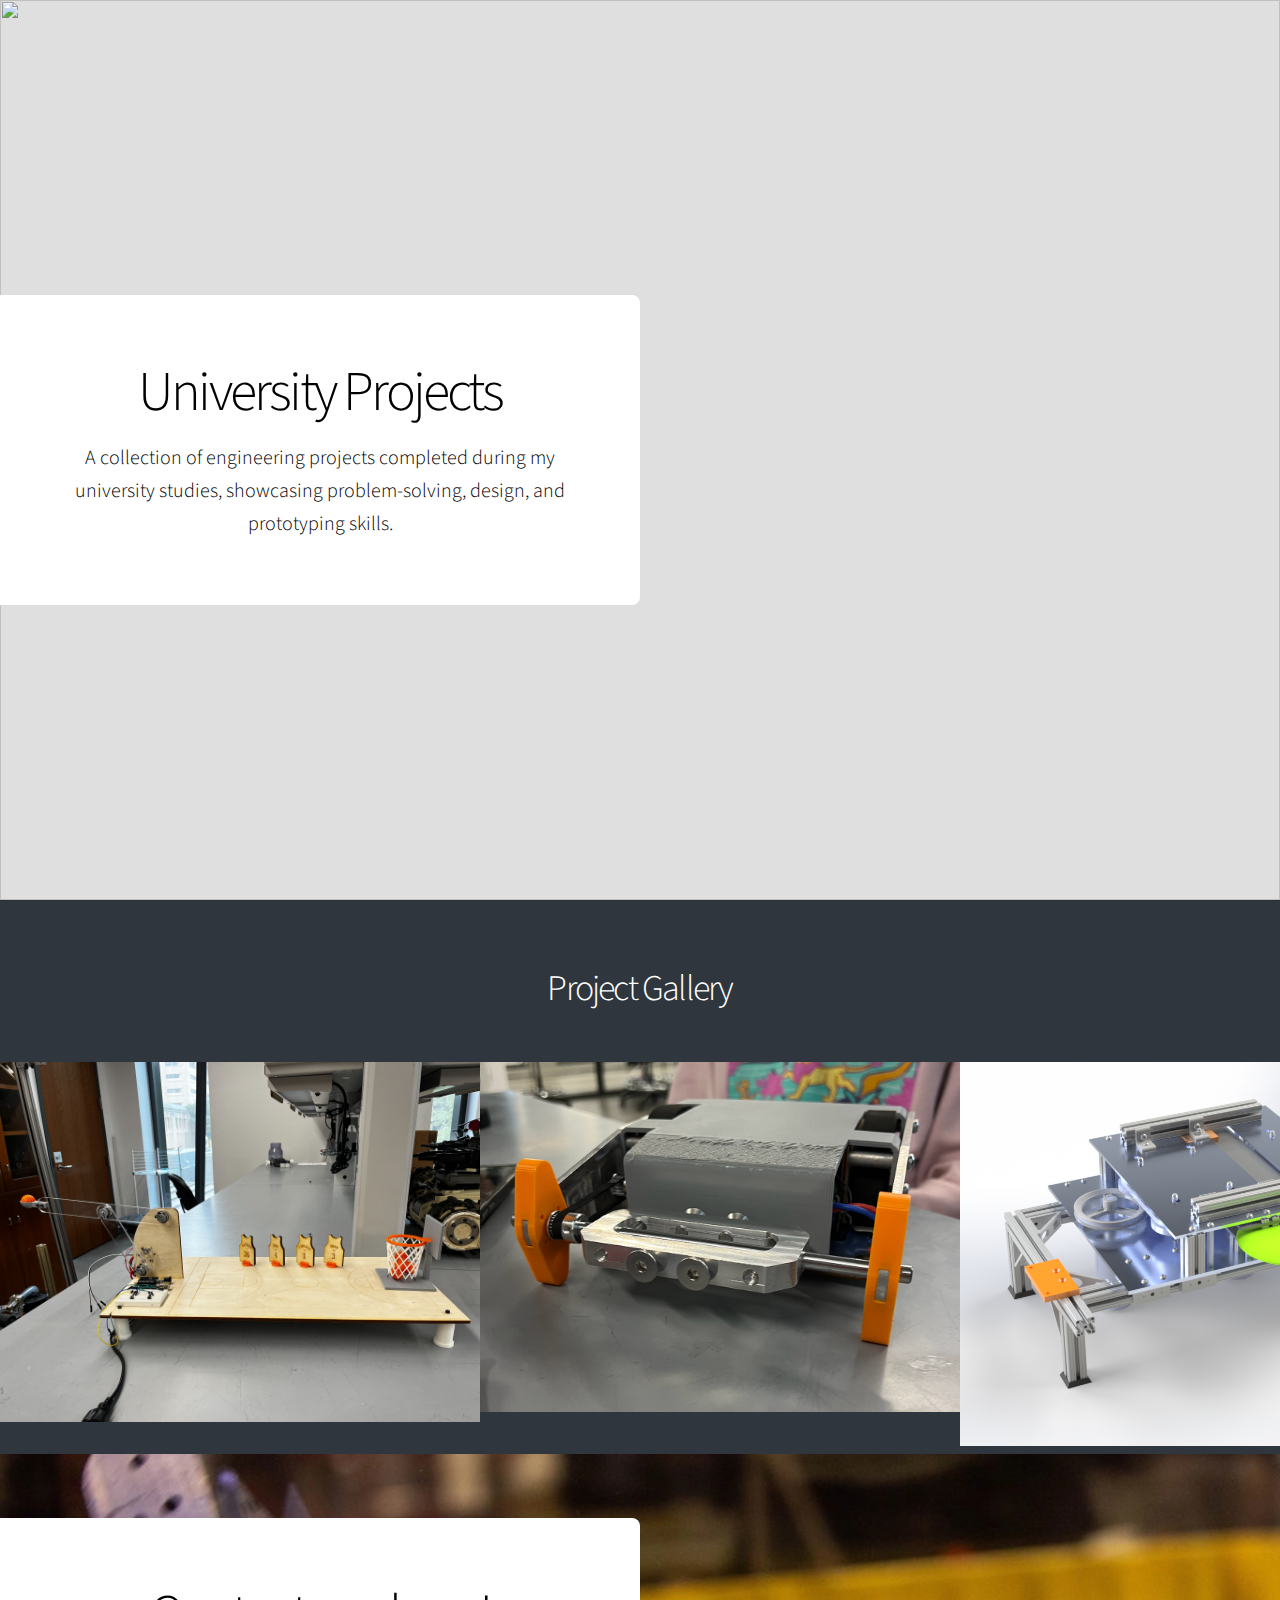
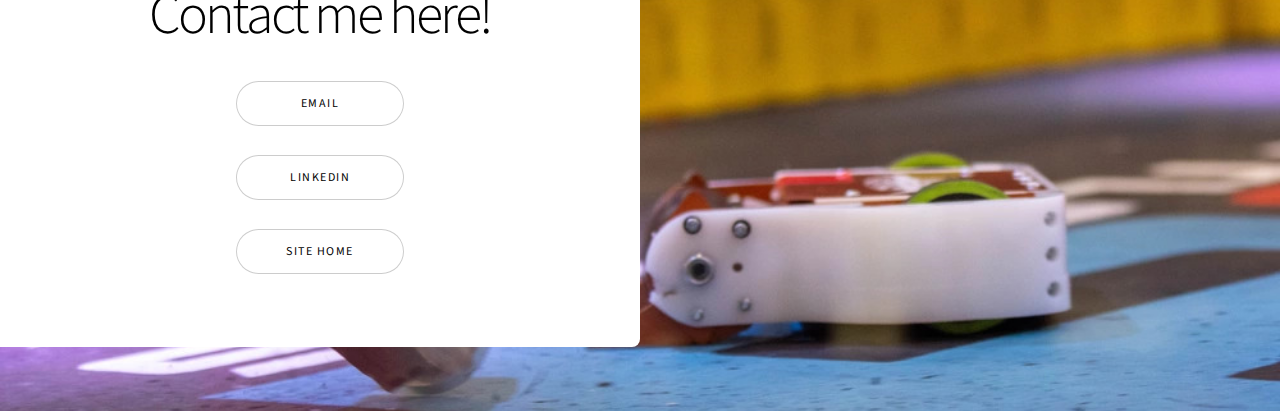
==== commit 67f740ac: "Polished University Projects" ====
--- a/University-Projects.html
+++ b/University-Projects.html
@@ -12,45 +12,119 @@
 			<div id="wrapper" class="divided">
 
 				<!-- Title Block -->
-				<section class="banner style2 orient-left content-align-center image-position-right fullscreen onload-image-fade-in onload-content-fade-right">
+				<section class="banner style2 orient-left content-align-center image-position-left fullscreen onload-image-fade-in onload-content-fade-right">
 					<div class="content">
 						<h1>University Projects</h1>
 						<p class="major">A collection of engineering projects completed during my university studies, showcasing problem-solving, design, and prototyping skills.</p>
 					</div>
 					<div class="image">
-						<img src="images/banner.jpg" alt="" />
+						<img src="images/teamPicture.png" alt="" />
 					</div>
 				</section>
 
-				<!-- Project Sections (Image Layout) -->
-				<section>
-					<header>
-						<h2>Projects</h2>
-					</header>
-					<div class="content">
-						<h4>Senior Design - Disc Golf Launcher</h4>
-						<span class="image left"><img src="images\University-Projects\Final Presentation.jpg" alt="Project 1" /></span>
-						<p>A brief description of the project, highlighting key achievements, challenges, and the skills applied.</p>
+				<!-- Gallery View -->
+				<section class="wrapper style1 align-center color1">
+					<div class="inner">
+						<h2 style="color: white;">Project Gallery</h2>
 					</div>
-				</section>
 
-				<section>
-					<div class="content">
-						<h4>RC Race Car</h4>
-						<span class="image right"><img src="images\University-Projects\RCCAr.jpg" alt="Project 2" /></span>
-						<p>A brief description of the project, outlining the objectives, design process, and final outcome.</p>
-					</div>
-				</section>
+				<div class="gallery style2 big lightbox onload-fade-in">
+					<!-- Project 1-->
+					<article>
+						<a href="files\RMD Demo Slides.pdf" target="_blank" class="image">
+							<img src="images\University-Projects\Basketball Shooter.jpg" alt="" />
+						</a>
+						<div class="caption">
+							<h3>Robotic Mechanisms</h3>
+							<p></p>
+							<ul class="actions fixed">
+								<li><span class="button small">Details</span></li>
+							</ul>
+						</div>
+					</article>
+					<!-- Project 2-->
+					<article>
+						<a href="files\Senior Design 1 Final Presentation.pdf" target="_blank" class="image">
+							<img src="images\University-Projects\BattleBotFinal.png" alt="" />
+						</a>
+						<div class="caption">
+							<h3>Senior Design 1</h3>
+							<p></p>
+							<ul class="actions fixed">
+								<li><span class="button small">Details</span></li>
+							</ul>
+						</div>
+					</article>
 
-				<section>
-					<div class="content">
-						<h4>Basketball Shooter</h4>
-						<span class="image left"><img src="images\University-Projects\Basketball Shooter.jpg" alt="Project 3" /></span>
-						<p>A summary of the project's goals, methodology, and key results.</p>
-					</div>
-				</section>
 
+					<!-- Project 3-->
+					<article>
+						<a href="files\Senior Design 2 Presentation.pdf" target="_blank" class="image">
+							<img src="images\University-Projects\DiscGolfRender.png" alt="" />
+						</a>	
+						<div class="caption">
+							<h3>Senior Design 2</h3>
+							<p></p>
+							<ul class="actions fixed">
+								<li><span class="button small">Details</span></li>
+							</ul>
+						</div>
+					</article>
+					<!-- Project 4-->
+					<article>
+						<a>
+							<img src="images\University-Projects\RCCAr.jpg" alt="" />
+						</a>
+						<div class="caption">
+							<h3>Machine Elements</h3>
+							<p></p>
+							<ul class="actions fixed">
+								<li><span class="button small">Details</span></li>
+							</ul>
+						</div>
+					</article>
+					<!-- Project 5-->
+					<article>
+						<a class="image">
+							<img src="images\University-Projects\exploded drawing (final).jpg" alt="" />
+						</a>
+						<div class="caption">
+							<h3>Intro to Engineering</h3>
+							<p></p>
+							<ul class="actions fixed">
+								<li><span class="button small">Details Coming Soon!</span></li>
+							</ul>
+						</div>
+					</article>
+					<!-- Project 6-->
+					 <article>
+						<a class="image">
+							<img src="images\University-Projects\BrickBreak.png" alt="" />
+						</a>
+						<div class="caption">
+							<h3>Computer Graphics</h3>
+							<p></p>
+							<ul class="actions fixed">
+								<li><span class="button small">Details Coming Soon!</span></li>
+							</ul>
+					</article>
+					
+				</div>
 			</div>
+			<section class="banner style2 orient-left content-align-center image-position-right onload-image-fade-in onload-content-fade-right"  id="contact">
+				<div class="content">
+					<h1>Contact me here!</h1>
+					<p class="major"></a></p>
+					<ul class="actions stacked">
+						<li><a href=mailto:adcarl91@gmail.com class="button big wide smooth-scroll-middle">Email</a></li>
+						<li><a href="https://www.linkedin.com/in/alex-carlson-meche" target="_blank"  class="button big wide smooth-scroll-middle">LinkedIn</a></li>
+						<li><a href="index.html" class="button big wide smooth-scroll-middle">Site Home</a></li>
+					</ul>
+				</div>
+				<div class="image">
+					<img src="images/combat.jpg" alt="" />
+				</div>
+			</section>
 
 		<!-- Scripts -->
 		<script src="assets/js/jquery.min.js"></script>
